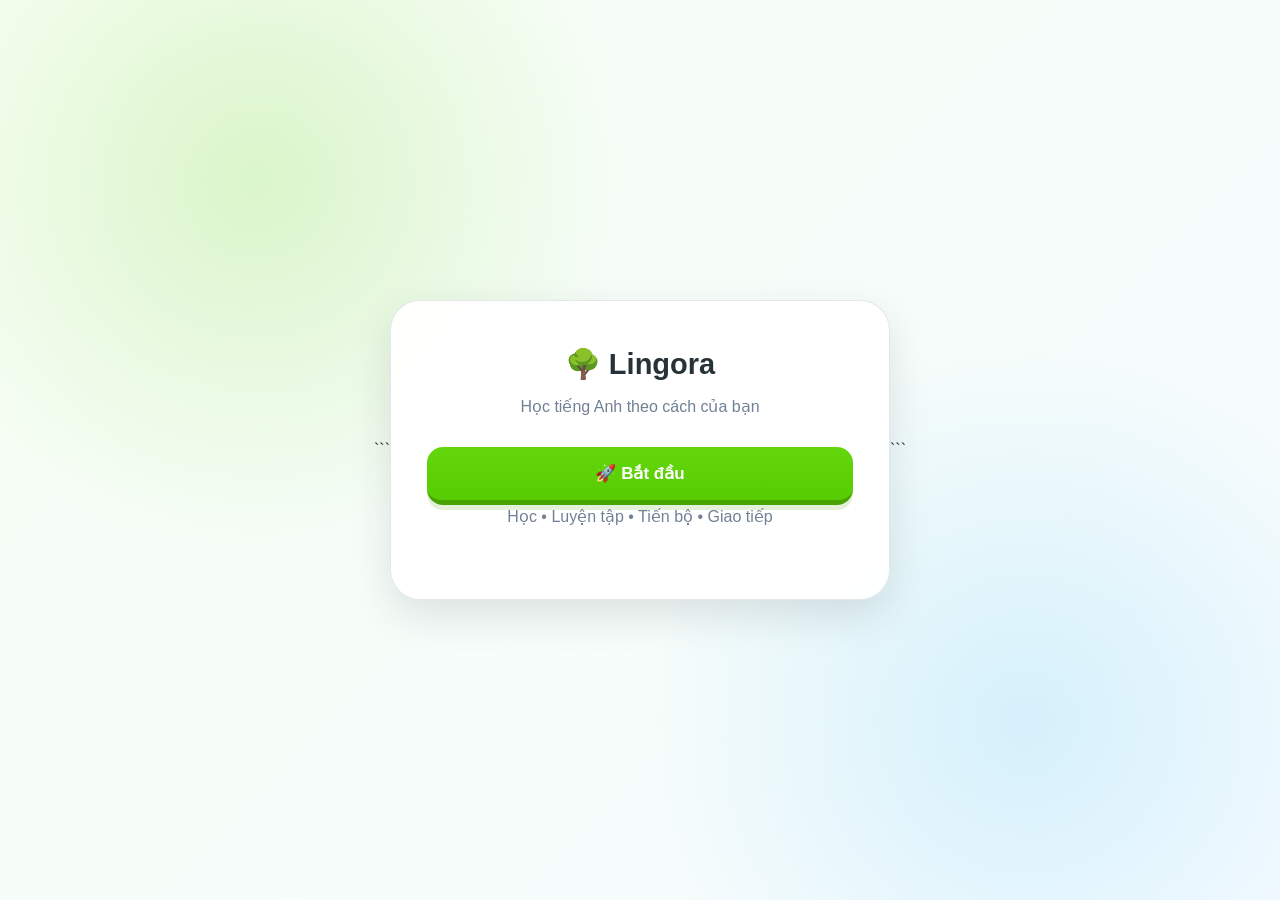
==== target/classes/static/index.html @ fb52759c "Lingora first version" ====
<!DOCTYPE html>

<html lang="vi">
<head>
    <meta charset="UTF-8">
    <meta name="viewport" content="width=device-width, initial-scale=1.0">
    <title>Lingora - Học tiếng Anh</title>
    <link rel="stylesheet" href="style.css">
</head>

<body>

<!-- =====================================================
     WELCOME
===================================================== -->

<section id="welcomeScreen" class="screen active">

```
<div class="welcome-box">

    <div class="lingora-mascot">
        <div class="mascot-face">
            <div class="mascot-eye left"></div>
            <div class="mascot-eye right"></div>
            <div class="mascot-beak"></div>
        </div>
        <div class="mascot-body"></div>
    </div>

    <h1>🌳 Lingora</h1>

    <p class="subtitle">
        Học tiếng Anh theo cách của bạn
    </p>

    <button
        class="primary-btn"
        id="startButton"
        onclick="startApp()">
        🚀 Bắt đầu
    </button>

    <p class="small-text">
        Học • Luyện tập • Tiến bộ • Giao tiếp
    </p>

</div>
```

</section>

<!-- =====================================================
     GOAL
===================================================== -->

<section id="goalScreen" class="screen">

```
<div class="page-box">

    <div class="top-title">

        <div class="mini-mascot">
            <div class="mini-face">
                <span></span>
                <span></span>
                <i></i>
            </div>
        </div>

        <div>
            <h2>🎯 Bạn học tiếng Anh để làm gì?</h2>
            <p>Chọn mục tiêu phù hợp với bạn</p>
        </div>

    </div>


    <div class="goal-grid">

        <button
            class="goal-card"
            data-goal="communication"
            onclick="selectGoal('communication')">

            <span>💬</span>
            <strong>Giao tiếp</strong>
            <small>Nói chuyện tự tin</small>

        </button>


        <button
            class="goal-card"
            data-goal="travel"
            onclick="selectGoal('travel')">

            <span>🌍</span>
            <strong>Du lịch</strong>
            <small>Giao tiếp khi đi xa</small>

        </button>


        <button
            class="goal-card"
            data-goal="school"
            onclick="selectGoal('school')">

            <span>🏫</span>
            <strong>Trường học</strong>
            <small>Học tập và kiểm tra</small>

        </button>


        <button
            class="goal-card"
            data-goal="work"
            onclick="selectGoal('work')">

            <span>💼</span>
            <strong>Công việc</strong>
            <small>Tiếng Anh công việc</small>

        </button>


        <button
            class="goal-card"
            data-goal="entertainment"
            onclick="selectGoal('entertainment')">

            <span>🎬</span>
            <strong>Giải trí</strong>
            <small>Phim, nhạc và game</small>

        </button>


        <button
            class="goal-card"
            data-goal="study"
            onclick="selectGoal('study')">

            <span>📚</span>
            <strong>Học tập</strong>
            <small>Nâng cao kiến thức</small>

        </button>

    </div>


    <button
        class="primary-btn"
        id="goalContinue"
        disabled
        onclick="goToInfo()">

        Tiếp tục →

    </button>

</div>
```

</section>

<!-- =====================================================
     LEVEL / INFO
===================================================== -->

<section id="infoScreen" class="screen">

```
<div class="page-box">

    <div class="top-title">

        <div class="mini-mascot">
            <div class="mini-face">
                <span></span>
                <span></span>
                <i></i>
            </div>
        </div>

        <div>
            <h2>📊 Trình độ hiện tại của bạn?</h2>
            <p>Hãy chọn mức gần đúng nhất</p>
        </div>

    </div>


    <p class="description">
        Lingora sẽ kiểm tra lại bằng bài kiểm tra đầu vào 30 câu.
    </p>


    <div class="level-list">

        <button
            class="level-card"
            onclick="chooseInfo('beginner')">

            <span>🌱</span>

            <div>
                <strong>Tôi mới bắt đầu</strong>
                <small>
                    Chưa biết hoặc biết rất ít tiếng Anh
                </small>
            </div>

        </button>


        <button
            class="level-card"
            onclick="chooseInfo('basic')">

            <span>🌿</span>

            <div>
                <strong>Tôi biết một chút</strong>
                <small>
                    Biết một số từ và câu cơ bản
                </small>
            </div>

        </button>


        <button
            class="level-card"
            onclick="chooseInfo('good')">

            <span>🌳</span>

            <div>
                <strong>Tôi khá</strong>
                <small>
                    Đã có nền tảng tiếng Anh
                </small>
            </div>

        </button>


        <button
            class="level-card"
            onclick="chooseInfo('unknown')">

            <span>❓</span>

            <div>
                <strong>Không chắc</strong>
                <small>
                    Hãy để Lingora kiểm tra
                </small>
            </div>

        </button>

    </div>

</div>
```

</section>

<!-- =====================================================
     PLACEMENT TEST - 30 QUESTIONS
===================================================== -->

<section id="testScreen" class="screen">

```
<div class="test-container">

    <div class="test-header">

        <button
            class="back-btn"
            onclick="goToInfo()">
            ←
        </button>


        <div class="test-progress-box">

            <div class="progress-bar">
                <div
                    id="testProgress"
                    class="progress-fill">
                </div>
            </div>

            <span>
                Câu
                <b id="testQuestionNumber">1</b>
                /30
            </span>

        </div>


        <div class="heart-display">
            ❤️ <span id="testHearts">5</span>
        </div>

    </div>


    <div class="question-box">

        <span
            class="question-topic"
            id="testTopic">
            Cơ bản
        </span>


        <h2 id="testQuestion">
            Đang tải câu hỏi...
        </h2>


        <div
            id="testAnswers"
            class="answer-list">
        </div>


        <div
            id="testExplanation"
            class="explanation hidden">
        </div>

    </div>


    <button
        id="testNextButton"
        class="primary-btn"
        onclick="nextPlacementQuestion()"
        disabled>

        Tiếp tục →

    </button>

</div>
```

</section>

<!-- =====================================================
     TEST RESULT
===================================================== -->

<section id="resultScreen" class="screen">

```
<div class="result-box">

    <div class="result-icon">
        🎉
    </div>


    <h1>
        Hoàn thành bài kiểm tra!
    </h1>


    <p>
        Điểm của bạn:
    </p>


    <div class="score-circle">

        <span id="testScore">
            0
        </span>

        <small>
            /30
        </small>

    </div>


    <h2 id="testLevel">
        Đang xác định trình độ...
    </h2>


    <p id="testMessage">
        Lingora đã phân tích kết quả của bạn.
    </p>


    <button
        class="primary-btn"
        onclick="finishTest()">

        🌳 Bắt đầu học

    </button>

</div>
```

</section>

<!-- =====================================================
     HOME / LEARNING TREE
===================================================== -->

<section id="homeScreen" class="screen">

```
<header class="app-header">

    <div class="brand">

        <div class="mini-mascot">
            <div class="mini-face">
                <span></span>
                <span></span>
                <i></i>
            </div>
        </div>


        <div>
            <strong>Lingora</strong>
            <small>🌳 Cây học tập</small>
        </div>

    </div>


    <div class="stats">

        <div class="stat">
            ❤️ <span id="heartCount">5</span>
        </div>

        <div class="stat">
            🔥 <span id="streakCount">0</span>
        </div>

        <div class="stat">
            ⭐ <span id="xpCount">0</span>
        </div>

    </div>

</header>


<main class="home-content">

    <div class="welcome-user">

        <div>

            <p>
                Chào mừng bạn trở lại 👋
            </p>

            <h1>
                🌳 Cây học tập
            </h1>

            <span id="goalText">
                Chọn mục tiêu để bắt đầu
            </span>

        </div>

    </div>


    <div class="home-actions">

        <button
            class="action-card"
            onclick="goHome()">

            <span>🌳</span>
            <strong>Học</strong>
            <small>Tiếp tục hành trình</small>

        </button>


        <button
            class="action-card"
            onclick="showReview()">

            <span>📖</span>
            <strong>Ôn tập</strong>
            <small>Ôn lại kiến thức</small>

        </button>


        <button
            class="action-card"
            onclick="goRanking()">

            <span>🏆</span>
            <strong>Bảng xếp hạng</strong>
            <small>Xem thành tích</small>

        </button>


        <button
            class="action-card"
            onclick="goProfile()">

            <span>👤</span>
            <strong>Hồ sơ</strong>
            <small>Tiến trình của bạn</small>

        </button>

    </div>


    <div class="doors-section">

        <div class="section-heading">

            <div>
                <h2>🚪 Hành trình học</h2>
                <p>Khám phá từng cánh cửa</p>
            </div>

        </div>


        <div
            id="doorsContainer"
            class="doors-container">
        </div>

    </div>

</main>
```

</section>

<!-- =====================================================
     PART SCREEN
===================================================== -->

<section id="partScreen" class="screen">

```
<div class="part-container">

    <button
        class="back-btn"
        onclick="goHome()">

        ← Quay lại

    </button>


    <div class="part-header">

        <div class="mini-mascot">

            <div class="mini-face">
                <span></span>
                <span></span>
                <i></i>
            </div>

        </div>


        <div>

            <p id="partDoorTitle">
                Cửa 1
            </p>

            <h1 id="partTitle">
                Phần 1
            </h1>

            <p id="partDescription">
                Học những kiến thức cơ bản
            </p>

        </div>

    </div>


    <div
        id="partsContainer"
        class="parts-container">
    </div>

</div>
```

</section>

<!-- =====================================================
     LESSON
===================================================== -->

<section id="lessonScreen" class="screen">

```
<div class="lesson-container">

    <header class="lesson-header">

        <button
            class="back-btn"
            onclick="exitLesson()">

            ✕

        </button>


        <div class="lesson-progress-box">

            <div class="progress-bar">

                <div
                    id="lessonProgress"
                    class="progress-fill">
                </div>

            </div>


            <span>
                Câu
                <b id="lessonQuestionNumber">1</b>
                /
                <b id="lessonQuestionTotal">10</b>
            </span>

        </div>


        <div class="heart-display">

            ❤️
            <span id="lessonHearts">
                5
            </span>

        </div>

    </header>


    <div class="lesson-location">

        <span>
            🚪 Cửa
            <b id="currentDoorNumber">1</b>
        </span>

        <span>•</span>

        <span>
            📚 Phần
            <b id="currentPartNumber">1</b>
        </span>

        <span>•</span>

        <span>
            📝 Bài
            <b id="currentLessonNumber">1</b>
        </span>

    </div>


    <main class="lesson-main">

        <div class="lesson-mascot">

            <div class="mini-mascot">

                <div class="mini-face">
                    <span></span>
                    <span></span>
                    <i></i>
                </div>

            </div>

        </div>


        <span
            id="lessonType"
            class="question-topic">

            Từ vựng

        </span>


        <h1 id="lessonQuestion">
            Đang tải...
        </h1>


        <div
            id="lessonAnswers"
            class="answer-list">
        </div>


        <div
            id="lessonExplanation"
            class="explanation hidden">
        </div>

    </main>


    <div class="lesson-bottom">

        <div
            id="lessonFeedback"
            class="feedback hidden">
        </div>


        <button
            id="lessonNextButton"
            class="primary-btn"
            onclick="nextLessonQuestion()"
            disabled>

            Kiểm tra

        </button>

    </div>

</div>
```

</section>

<!-- =====================================================
     LESSON COMPLETE
===================================================== -->

<section id="lessonCompleteScreen" class="screen">

```
<div class="complete-box">

    <div class="complete-icon">
        🎉
    </div>


    <h1>
        Hoàn thành bài!
    </h1>


    <p>
        Bạn đã hoàn thành:
    </p>


    <div class="complete-info">

        <div>
            🚪 Cửa
            <strong id="completedDoorNumber">
                1
            </strong>
        </div>


        <div>
            📚 Phần
            <strong id="completedPartNumber">
                1
            </strong>
        </div>


        <div>
            📝 Bài
            <strong id="completedLessonNumber">
                1
            </strong>
        </div>

    </div>


    <div class="complete-stats">

        <div>
            ⭐
            <strong id="lessonXpEarned">
                0
            </strong>
            <small>XP</small>
        </div>


        <div>
            🎯
            <strong id="lessonScore">
                0
            </strong>
            <small>đúng</small>
        </div>

    </div>


    <button
        class="primary-btn"
        onclick="goHome()">

        🌳 Tiếp tục học

    </button>

</div>
```

</section>

<!-- =====================================================
     REVIEW
===================================================== -->

<section id="reviewScreen" class="screen">

```
<div class="page-box">

    <button
        class="back-btn"
        onclick="goHome()">

        ←

    </button>


    <div class="page-title">

        <div class="mini-mascot">

            <div class="mini-face">
                <span></span>
                <span></span>
                <i></i>
            </div>

        </div>


        <div>

            <h1>
                📖 Ôn tập
            </h1>

            <p>
                Củng cố những gì bạn đã học
            </p>

        </div>

    </div>


    <div class="review-grid">

        <button
            class="review-card"
            onclick="startReview('mistakes')">

            <span>❌</span>
            <strong>Lỗi sai</strong>
            <small>Ôn lại câu đã làm sai</small>

        </button>


        <button
            class="review-card"
            onclick="startReview('vocabulary')">

            <span>🧠</span>
            <strong>Từ vựng</strong>
            <small>Ôn lại từ mới</small>

        </button>


        <button
            class="review-card"
            onclick="startHardReview()">

            <span>🔥</span>
            <strong>Ôn tập khó</strong>
            <small>15 câu thử thách</small>

        </button>


        <button
            class="review-card"
            onclick="startInfinitePractice()">

            <span>♾️</span>
            <strong>Luyện tập vô hạn</strong>
            <small>Không giới hạn câu hỏi</small>

        </button>

    </div>

</div>
```

</section>

<!-- =====================================================
     RANKING
===================================================== -->

<section id="rankingScreen" class="screen">

```
<div class="page-box">

    <button
        class="back-btn"
        onclick="goHome()">

        ←

    </button>


    <div class="page-title">

        <div class="mini-mascot">

            <div class="mini-face">
                <span></span>
                <span></span>
                <i></i>
            </div>

        </div>


        <div>

            <h1>
                🏆 Bảng xếp hạng
            </h1>

            <p>
                Thi đua học tập mỗi ngày
            </p>

        </div>

    </div>


    <div class="ranking-list">

        <div class="ranking-item">

            <span>🥇</span>
            <strong>Bạn</strong>

            <b id="rankingXp">
                0 XP
            </b>

        </div>


        <div class="ranking-item">

            <span>🥈</span>
            <strong>Người học 2</strong>

            <b>
                0 XP
            </b>

        </div>


        <div class="ranking-item">

            <span>🥉</span>
            <strong>Người học 3</strong>

            <b>
                0 XP
            </b>

        </div>

    </div>

</div>
```

</section>

<!-- =====================================================
     PROFILE
===================================================== -->

<section id="profileScreen" class="screen">

```
<div class="page-box">

    <button
        class="back-btn"
        onclick="goHome()">

        ←

    </button>


    <div class="page-title">

        <div class="mini-mascot">

            <div class="mini-face">
                <span></span>
                <span></span>
                <i></i>
            </div>

        </div>


        <div>

            <h1>
                👤 Hồ sơ
            </h1>

            <p>
                Tiến trình học tập của bạn
            </p>

        </div>

    </div>


    <div class="profile-stats">

        <div class="profile-stat">

            <strong id="profileXp">
                0
            </strong>

            <span>
                ⭐ XP
            </span>

        </div>


        <div class="profile-stat">

            <strong id="profileStreak">
                0
            </strong>

            <span>
                🔥 Streak
            </span>

        </div>


        <div class="profile-stat">

            <strong id="profileLevel">
                1
            </strong>

            <span>
                📈 Level
            </span>

        </div>

    </div>


    <div class="profile-progress">

        <div class="progress-header">

            <span>
                Tiến trình
            </span>

            <strong id="profileProgress">
                0%
            </strong>

        </div>


        <div class="progress-bar">

            <div
                id="profileProgressBar"
                class="progress-fill">
            </div>

        </div>

    </div>

</div>
```

</section>

<!-- =====================================================
     LOGIN
===================================================== -->

<section id="loginScreen" class="screen">

```
<div class="auth-box">

    <h1>
        🔐 Đăng nhập
    </h1>


    <input
        id="loginUsername"
        type="text"
        placeholder="Tên đăng nhập">


    <input
        id="loginPassword"
        type="password"
        placeholder="Mật khẩu">


    <button
        class="primary-btn"
        onclick="login()">

        Đăng nhập

    </button>


    <button
        class="secondary-btn"
        onclick="showScreen('registerScreen')">

        Tạo tài khoản

    </button>

</div>
```

</section>

<!-- =====================================================
     REGISTER
===================================================== -->

<section id="registerScreen" class="screen">

```
<div class="auth-box">

    <h1>
        📝 Tạo tài khoản
    </h1>


    <input
        id="registerUsername"
        type="text"
        placeholder="Tên đăng nhập">


    <input
        id="registerPassword"
        type="password"
        placeholder="Mật khẩu">


    <button
        class="primary-btn"
        onclick="register()">

        Đăng ký

    </button>


    <button
        class="secondary-btn"
        onclick="showScreen('loginScreen')">

        Quay lại đăng nhập

    </button>

</div>
```

</section>

<!-- =====================================================
     SCRIPT
===================================================== -->

<script src="script.js"></script>

</body>
</html>
---- target/classes/static/style.css ----
/* =========================================================
   LINGORA - STYLE.CSS
   Giao diện học tiếng Anh
   ========================================================= */

* { box-sizing: border-box; margin: 0; padding: 0; }

:root {
    --green: #58cc02; --green-dark: #46a302; --green-light: #e8f8dc;
    --blue: #1cb0f6; --blue-dark: #168dcc; --blue-light: #e5f6ff;
    --purple: #8b5cf6; --purple-light: #f0e9ff;
    --yellow: #ffc800; --yellow-light: #fff6cf;
    --red: #ff4b4b; --red-light: #ffe5e5; --orange: #ff9600;
    --text: #273238; --text-light: #718096; --border: #dfe5e8;
    --background: #f5f7fb; --white: #ffffff;
    --shadow: 0 5px 18px rgba(39,50,56,.08);
    --shadow-big: 0 15px 40px rgba(39,50,56,.13);
    --radius: 20px; --radius-small: 14px;
}

html { min-height: 100%; scroll-behavior: smooth; }
body {
    min-height: 100vh;
    font-family: Inter, "Segoe UI", Arial, sans-serif;
    background: radial-gradient(circle at 10% 10%,rgba(88,204,2,.08),transparent 25%),radial-gradient(circle at 90% 20%,rgba(28,176,246,.08),transparent 25%),var(--background);
    color: var(--text); line-height: 1.5;
}

button { font-family: inherit; cursor: pointer; }
button:disabled { cursor: not-allowed; opacity: .55; }
button:focus-visible { outline: 4px solid rgba(28,176,246,.25); }

.primary-btn {
    width: 100%; border: 0; border-bottom: 5px solid var(--green-dark);
    background: linear-gradient(180deg,#63d70b,var(--green)); color: white;
    padding: 16px 24px; border-radius: 16px; font-size: 17px; font-weight: 900;
    transition: transform .15s ease,box-shadow .15s ease,background .15s ease;
    box-shadow: 0 5px 0 rgba(70,163,2,.15);
}
.primary-btn:hover { background:#63d70b; transform:translateY(-2px); box-shadow:0 8px 18px rgba(88,204,2,.25); }
.primary-btn:active { transform:translateY(2px); border-bottom-width:3px; }
.secondary-btn {
    width:100%; border:2px solid var(--border); border-bottom-width:4px; background:white;
    color:var(--text); padding:14px 20px; border-radius:16px; font-size:16px; font-weight:800; transition:.15s ease;
}
.secondary-btn:hover { border-color:var(--blue); background:var(--blue-light); transform:translateY(-2px); }

.screen { display:none; min-height:100vh; }
.screen.active { display:block; animation:screenIn .3s ease; }

#welcomeScreen {
    min-height:100vh; display:none; align-items:center; justify-content:center; padding:25px;
    background:radial-gradient(circle at 20% 20%,rgba(88,204,2,.18),transparent 30%),radial-gradient(circle at 80% 80%,rgba(28,176,246,.15),transparent 30%),linear-gradient(135deg,#f8fff4,#f5fbff);
}
#welcomeScreen.active { display:flex; }
.welcome-box {
    width:min(500px,100%); padding:42px 36px; background:rgba(255,255,255,.96);
    border:1px solid rgba(223,229,232,.9); border-radius:30px; box-shadow:var(--shadow-big); text-align:center;
}
.logo { font-size:52px; font-weight:1000; color:var(--green); letter-spacing:-3px; margin-bottom:5px; text-shadow:0 3px 0 rgba(70,163,2,.12); }
.welcome-box h1 { font-size:29px; margin-bottom:8px; }
.welcome-box p { color:var(--text-light); margin-bottom:28px; }

.mascot,.welcome-mascot { display:flex; justify-content:center; align-items:center; min-height:160px; margin:5px auto 22px; }
.mascot img,.welcome-mascot img { width:180px; height:180px; object-fit:contain; filter:drop-shadow(0 12px 10px rgba(0,0,0,.12)); animation:mascotFloat 3s ease-in-out infinite; }
.mascot:empty::before,.welcome-mascot:empty::before { content:"🦉"; font-size:115px; animation:mascotFloat 3s ease-in-out infinite; }

.setup-box { width:min(850px,calc(100% - 30px)); margin:40px auto; padding:35px; background:white; border:1px solid var(--border); border-radius:28px; box-shadow:var(--shadow-big); }
.setup-box h1 { font-size:30px; margin-bottom:8px; }
.setup-box > p { color:var(--text-light); margin-bottom:25px; }

.goal-list { display:grid; grid-template-columns:repeat(2,minmax(0,1fr)); gap:15px; margin-bottom:25px; }
.goal-card { position:relative; padding:21px; border:2px solid var(--border); border-bottom-width:5px; border-radius:18px; background:white; text-align:left; transition:border-color .15s,background .15s,transform .15s,box-shadow .15s; }
.goal-card:hover,.goal-card.selected { border-color:var(--green); background:var(--green-light); }
.goal-card:hover { transform:translateY(-3px); box-shadow:var(--shadow); }
.goal-card.selected { box-shadow:0 0 0 3px rgba(88,204,2,.12),var(--shadow); }
.goal-card strong { display:block; font-size:17px; margin-bottom:4px; }
.goal-card span { color:var(--text-light); font-size:14px; }

.choice-grid { display:grid; grid-template-columns:repeat(2,minmax(0,1fr)); gap:13px; margin:20px 0; }
.choice-grid button { border:2px solid var(--border); border-bottom-width:4px; background:white; padding:17px; border-radius:16px; font-weight:800; text-align:left; transition:.15s ease; }
.choice-grid button:hover,.choice-grid button.selected { border-color:var(--blue); background:var(--blue-light); }
.choice-grid button:hover { transform:translateY(-2px); }

.topbar { position:sticky; top:0; z-index:100; display:flex; align-items:center; gap:18px; width:100%; padding:14px 22px; background:rgba(255,255,255,.97); border-bottom:1px solid var(--border); backdrop-filter:blur(12px); }
.progress-container { flex:1; height:13px; background:#e5e9eb; border-radius:999px; overflow:hidden; }
.progress-bar { width:0; height:100%; background:linear-gradient(90deg,var(--green),#7ae52d); border-radius:inherit; transition:width .3s ease; }
#testNumber { min-width:70px; font-weight:900; font-size:14px; text-align:right; }

.lesson-container { width:min(760px,calc(100% - 30px)); margin:35px auto 100px; }
.question-card { background:white; border:1px solid var(--border); border-radius:26px; padding:32px; box-shadow:var(--shadow-big); }
.question-type { display:inline-flex; padding:7px 13px; border-radius:999px; background:var(--green-light); color:var(--green-dark); font-size:13px; font-weight:900; margin-bottom:18px; }
.question-card h2,.question-card h3 { font-size:25px; line-height:1.4; margin-bottom:25px; }
.answers { display:grid; gap:12px; }
.answers button { width:100%; padding:17px 18px; border:2px solid var(--border); border-bottom-width:5px; background:white; border-radius:16px; text-align:left; font-size:16px; font-weight:750; transition:.15s ease; }
.answers button:hover,.answers button.selected { border-color:var(--blue); background:var(--blue-light); }
.answers button:hover { transform:translateY(-2px); }
.answers button.correct { border-color:var(--green); background:var(--green-light); }
.answers button.wrong { border-color:var(--red); background:var(--red-light); }

.feedback { margin-top:20px; padding:17px; border-radius:16px; background:#f1f3f4; font-size:15px; }
.feedback.correct { background:var(--green-light); color:var(--green-dark); }
.feedback.wrong { background:var(--red-light); color:#b32929; }
.feedback strong { display:block; margin-bottom:4px; }

.score-box { width:min(600px,calc(100% - 30px)); margin:50px auto; padding:38px; background:white; border:1px solid var(--border); border-radius:28px; box-shadow:var(--shadow-big); text-align:center; }
.score-box h1 { font-size:32px; margin-bottom:15px; }
.score-box .score { font-size:58px; font-weight:1000; color:var(--green); margin:15px 0; }

.home-header { position:sticky; top:0; z-index:90; display:flex; align-items:center; justify-content:space-between; padding:14px 28px; background:rgba(255,255,255,.97); border-bottom:1px solid var(--border); box-shadow:0 3px 12px rgba(0,0,0,.05); backdrop-filter:blur(12px); }
.brand { display:flex; align-items:center; gap:9px; color:var(--green); font-size:26px; font-weight:1000; }
.stats { display:flex; align-items:center; gap:18px; }
.stats span { font-weight:900; white-space:nowrap; padding:7px 10px; border-radius:10px; background:#fafafa; }
.stats span:nth-child(1) { color:var(--red); }
.stats span:nth-child(2) { color:var(--orange); }
.stats span:nth-child(3) { color:var(--yellow); }

.home-content { width:min(1100px,calc(100% - 30px)); margin:30px auto 110px; }
.welcome-card { position:relative; display:flex; align-items:center; justify-content:space-between; gap:25px; padding:30px; background:linear-gradient(135deg,#eaffdf 0%,#f6fff2 55%,#e9f8ff 100%); border:1px solid #d7efc9; border-radius:26px; margin-bottom:30px; overflow:hidden; }
.welcome-card::after { content:""; position:absolute; width:180px; height:180px; right:-60px; top:-60px; border-radius:50%; background:rgba(88,204,2,.08); }
.welcome-card h1 { font-size:29px; margin-bottom:5px; }
.welcome-card p { color:var(--text-light); }
.welcome-card .mascot { min-width:140px; min-height:130px; margin:0; position:relative; z-index:1; }
.welcome-card .mascot img { max-width:140px; max-height:140px; }

.home-menu { display:grid; grid-template-columns:repeat(4,1fr); gap:13px; margin-bottom:30px; }
.home-menu button { border:2px solid var(--border); border-bottom-width:4px; background:white; padding:18px 12px; border-radius:18px; color:var(--text); font-weight:850; transition:.15s ease; }
.home-menu button:hover { border-color:var(--green); background:var(--green-light); transform:translateY(-3px); }

.section-title { display:flex; align-items:center; justify-content:space-between; margin:30px 0 16px; }
.section-title h2 { font-size:23px; }
.section-title span { color:var(--text-light); font-size:14px; }

.learning-tree { position:relative; display:grid; grid-template-columns:repeat(2,minmax(0,1fr)); gap:18px; }
.lesson-node { position:relative; padding:22px; background:white; border:2px solid var(--border); border-bottom-width:5px; border-radius:22px; transition:.18s ease; cursor:pointer; overflow:hidden; }
.lesson-node::before { content:""; position:absolute; width:90px; height:90px; right:-30px; bottom:-30px; border-radius:50%; background:rgba(88,204,2,.06); }
.lesson-node:hover { transform:translateY(-4px); border-color:var(--green); box-shadow:var(--shadow-big); }
.lesson-node.completed { border-color:var(--green); background:linear-gradient(135deg,white,var(--green-light)); }
.lesson-node.locked { opacity:.55; cursor:not-allowed; filter:grayscale(.2); }
.lesson-node .door-icon { font-size:42px; margin-bottom:10px; position:relative; }
.lesson-node h3 { font-size:19px; margin-bottom:4px; }
.lesson-node p { color:var(--text-light); font-size:14px; }
.lesson-node .progress { height:9px; margin-top:15px; background:#e9edef; border-radius:999px; overflow:hidden; }
.lesson-node .progress span { display:block; width:0; height:100%; background:linear-gradient(90deg,var(--green),#7be531); border-radius:inherit; }

#lessonList { display:grid; grid-template-columns:repeat(2,minmax(0,1fr)); gap:18px; }
.door-card { position:relative; background:white; border:2px solid var(--border); border-bottom-width:5px; border-radius:22px; padding:23px; transition:.18s ease; overflow:hidden; }
.door-card::after { content:""; position:absolute; width:100px; height:100px; right:-35px; bottom:-35px; border-radius:50%; background:rgba(28,176,246,.07); }
.door-card:hover { border-color:var(--green); transform:translateY(-4px); box-shadow:var(--shadow-big); }
.door-card.locked { opacity:.55; }
.door-card h3 { margin-bottom:5px; font-size:19px; }
.door-card p { color:var(--text-light); font-size:14px; }
.door-card .door-number { display:inline-flex; width:50px; height:50px; align-items:center; justify-content:center; margin-bottom:13px; border-radius:16px; background:var(--green-light); color:var(--green-dark); font-size:20px; font-weight:1000; }

.part-list { display:grid; grid-template-columns:repeat(3,minmax(0,1fr)); gap:13px; }
.part-card { padding:17px; border:2px solid var(--border); border-bottom-width:4px; border-radius:16px; background:white; transition:.15s ease; }
.part-card:hover { border-color:var(--green); background:var(--green-light); transform:translateY(-2px); }
.part-card h4 { font-size:15px; }
.part-card small { display:block; margin-top:4px; color:var(--text-light); }

.bottom-nav { position:fixed; left:0; right:0; bottom:0; z-index:200; display:flex; justify-content:center; background:rgba(255,255,255,.98); border-top:1px solid var(--border); box-shadow:0 -5px 18px rgba(0,0,0,.07); padding:9px 10px; backdrop-filter:blur(12px); }
.bottom-nav button { flex:1; max-width:190px; border:0; background:transparent; padding:9px 5px; color:#7b858b; font-size:13px; font-weight:800; border-radius:13px; transition:.15s ease; }
.bottom-nav button:hover { background:#f2f5f6; color:var(--green); }
.bottom-nav button.active { color:var(--green); background:var(--green-light); }

.review-container,.ranking-container,.profile-container { width:min(850px,calc(100% - 30px)); margin:35px auto 100px; }
.review-card { padding:27px; background:white; border:1px solid var(--border); border-radius:24px; box-shadow:var(--shadow); }
.review-item { padding:18px 0; border-bottom:1px solid var(--border); }
.review-item:last-child { border-bottom:0; }
.review-item.correct { border-left:5px solid var(--green); padding-left:15px; }
.review-item.wrong { border-left:5px solid var(--red); padding-left:15px; }
.review-item strong { display:block; margin-bottom:5px; }
.review-item small { color:var(--text-light); }

.ranking-list { display:grid; gap:11px; }
.ranking-item { display:flex; align-items:center; gap:15px; padding:17px 19px; background:white; border:1px solid var(--border); border-radius:17px; box-shadow:0 2px 7px rgba(0,0,0,.04); transition:.15s ease; }
.ranking-item:hover { transform:translateX(3px); box-shadow:var(--shadow); }
.ranking-item .rank { width:35px; font-size:20px; font-weight:1000; text-align:center; }
.ranking-item .avatar { width:44px; height:44px; display:flex; align-items:center; justify-content:center; border-radius:50%; background:var(--green-light); font-size:21px; }
.ranking-item .name { flex:1; font-weight:850; }
.ranking-item .xp { font-weight:1000; color:var(--yellow); }

.profile-card { padding:32px; background:white; border:1px solid var(--border); border-radius:26px; box-shadow:var(--shadow); text-align:center; }
.profile-avatar { width:105px; height:105px; display:flex; align-items:center; justify-content:center; margin:0 auto 15px; background:var(--green-light); border:5px solid white; box-shadow:var(--shadow); border-radius:50%; font-size:52px; }
.profile-card h1 { margin-bottom:4px; }
.profile-card p { color:var(--text-light); }
.profile-stats { display:grid; grid-template-columns:repeat(3,1fr); gap:13px; margin-top:25px; }
.profile-stat { padding:20px; background:#f8fafb; border:1px solid var(--border); border-radius:17px; }
.profile-stat strong { display:block; font-size:25px; }
.profile-stat span { color:var(--text-light); font-size:13px; }

.modal { position:fixed; inset:0; z-index:500; display:none; align-items:center; justify-content:center; padding:20px; background:rgba(24,32,36,.5); backdrop-filter:blur(4px); }
.modal.active { display:flex; }
.modal-box { width:min(500px,100%); max-height:90vh; overflow-y:auto; padding:30px; background:white; border-radius:26px; box-shadow:var(--shadow-big); animation:modalIn .25s ease; }
.modal-box h2 { margin-bottom:15px; }

input,select { width:100%; padding:14px 15px; border:2px solid var(--border); border-radius:13px; background:white; color:var(--text); font-family:inherit; font-size:16px; outline:none; transition:.15s ease; }
input:focus,select:focus { border-color:var(--green); box-shadow:0 0 0 4px rgba(88,204,2,.1); }
.form-group { margin-bottom:15px; }
.form-group label { display:block; margin-bottom:6px; font-weight:800; }

.alert { padding:13px 15px; border-radius:13px; margin:12px 0; font-size:14px; font-weight:700; }
.alert-success { background:var(--green-light); color:var(--green-dark); }
.alert-error { background:var(--red-light); color:#b32929; }
.alert-info { background:var(--blue-light); color:var(--blue-dark); }

.hidden { display:none !important; }
.text-center { text-align:center; }
.muted { color:var(--text-light); }
.green { color:var(--green); }
.blue { color:var(--blue); }
.red { color:var(--red); }
.yellow { color:var(--yellow); }

.learning-card,.feature-card,.stat-card { background:white; border:1px solid var(--border); border-radius:20px; box-shadow:var(--shadow); transition:.18s ease; }
.learning-card:hover,.feature-card:hover,.stat-card:hover { transform:translateY(-3px); box-shadow:var(--shadow-big); }

@keyframes screenIn { from { opacity:0; transform:translateY(8px); } to { opacity:1; transform:translateY(0); } }
@keyframes mascotFloat { 0%,100% { transform:translateY(0); } 50% { transform:translateY(-8px); } }
@keyframes modalIn { from { opacity:0; transform:scale(.96) translateY(10px); } to { opacity:1; transform:scale(1) translateY(0); } }
.lesson-node,.door-card,.ranking-item,.goal-card { animation:screenIn .25s ease; }

@media (max-width:800px) {
    .home-header { padding:12px 15px; }
    .brand { font-size:21px; }
    .stats { gap:8px; font-size:13px; }
    .learning-tree,#lessonList { grid-template-columns:1fr; }
    .part-list { grid-template-columns:repeat(2,minmax(0,1fr)); }
    .welcome-card { padding:22px; }
    .welcome-card h1 { font-size:23px; }
    .home-menu { grid-template-columns:repeat(2,1fr); }
}

@media (max-width:600px) {
    body { font-size:14px; }
    .welcome-box { padding:30px 20px; border-radius:22px; }
    .logo { font-size:40px; }
    .welcome-box h1 { font-size:24px; }
    .setup-box { margin:20px auto; padding:22px 17px; border-radius:20px; }
    .setup-box h1 { font-size:23px; }
    .goal-list,.choice-grid { grid-template-columns:1fr; }
    .topbar { padding:12px 14px; }
    #testNumber { min-width:55px; font-size:12px; }
    .lesson-container { margin-top:20px; }
    .question-card { padding:20px 17px; border-radius:19px; }
    .question-card h2,.question-card h3 { font-size:21px; }
    .answers button { padding:14px; font-size:15px; }
    .home-content { width:calc(100% - 20px); margin-top:20px; }
    .home-header { flex-wrap:wrap; gap:8px; }
    .stats { width:100%; justify-content:space-between; }
    .welcome-card { flex-direction:column; text-align:center; border-radius:20px; }
    .welcome-card .mascot { order:-1; }
    .section-title { margin-top:24px; }
    .lesson-node { padding:17px; }
    .part-list { grid-template-columns:1fr; }
    .profile-stats { grid-template-columns:1fr; }
    .bottom-nav button { font-size:11px; }
    .bottom-nav { padding-bottom:calc(8px + env(safe-area-inset-bottom)); }
    .home-menu { grid-template-columns:repeat(2,1fr); }
}

@media (min-width:1200px) {
    .home-content { width:1100px; }
    .learning-tree { grid-template-columns:repeat(3,minmax(0,1fr)); }
    #lessonList { grid-template-columns:repeat(3,minmax(0,1fr)); }
}
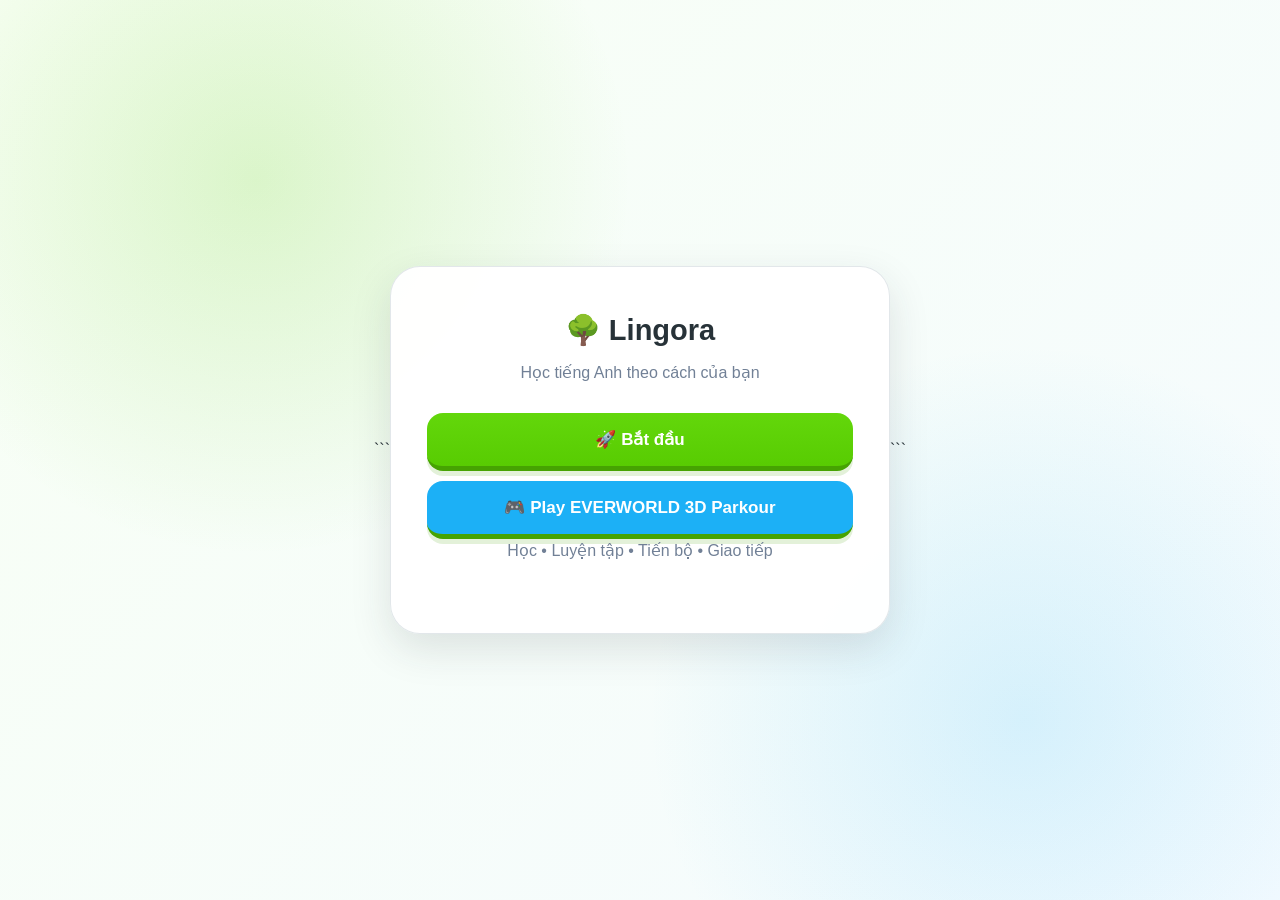
==== commit fa04f831: "Implement EVERWORLD Control System 3D Character Controller and Parkour Course - Add 3D WebGL engine " ====
--- a/target/classes/static/index.html
+++ b/target/classes/static/index.html
@@ -41,6 +41,13 @@
         🚀 Bắt đầu
     </button>
 
+    <button
+        class="primary-btn"
+        style="background: #1cb0f6; margin-top: 10px;"
+        onclick="launchEverworld()">
+        🎮 Play EVERWORLD 3D Parkour
+    </button>
+
     <p class="small-text">
         Học • Luyện tập • Tiến bộ • Giao tiếp
     </p>
@@ -1260,10 +1267,30 @@
 </section>
 
 <!-- =====================================================
+     EVERWORLD 3D GAME SCREEN
+===================================================== -->
+
+<section id="everworldGameScreen" class="screen">
+    <div id="everworldGameContainer"></div>
+</section>
+
+<!-- =====================================================
      SCRIPT
 ===================================================== -->
 
+<script src="three.min.js"></script>
+<script src="everworld.js"></script>
 <script src="script.js"></script>
+<script>
+    function launchEverworld() {
+        document.querySelectorAll('.screen').forEach(s => s.classList.remove('active'));
+        const screen = document.getElementById('everworldGameScreen');
+        if (screen) screen.classList.add('active');
+        if (window.Everworld) {
+            window.Everworld.init('everworldGameContainer');
+        }
+    }
+</script>
 
 </body>
 </html>
--- a/target/classes/static/style.css
+++ b/target/classes/static/style.css
@@ -264,3 +264,25 @@
     .learning-tree { grid-template-columns:repeat(3,minmax(0,1fr)); }
     #lessonList { grid-template-columns:repeat(3,minmax(0,1fr)); }
 }
+
+/* =========================================================
+   EVERWORLD GAME SCREEN & CONTAINER
+   ========================================================= */
+#everworldGameScreen {
+    width: 100vw;
+    height: 100vh;
+    padding: 0;
+    margin: 0;
+    position: fixed;
+    inset: 0;
+    z-index: 999;
+    background: #0f172a;
+    overflow: hidden;
+}
+
+#everworldGameContainer {
+    width: 100%;
+    height: 100%;
+    position: relative;
+    overflow: hidden;
+}
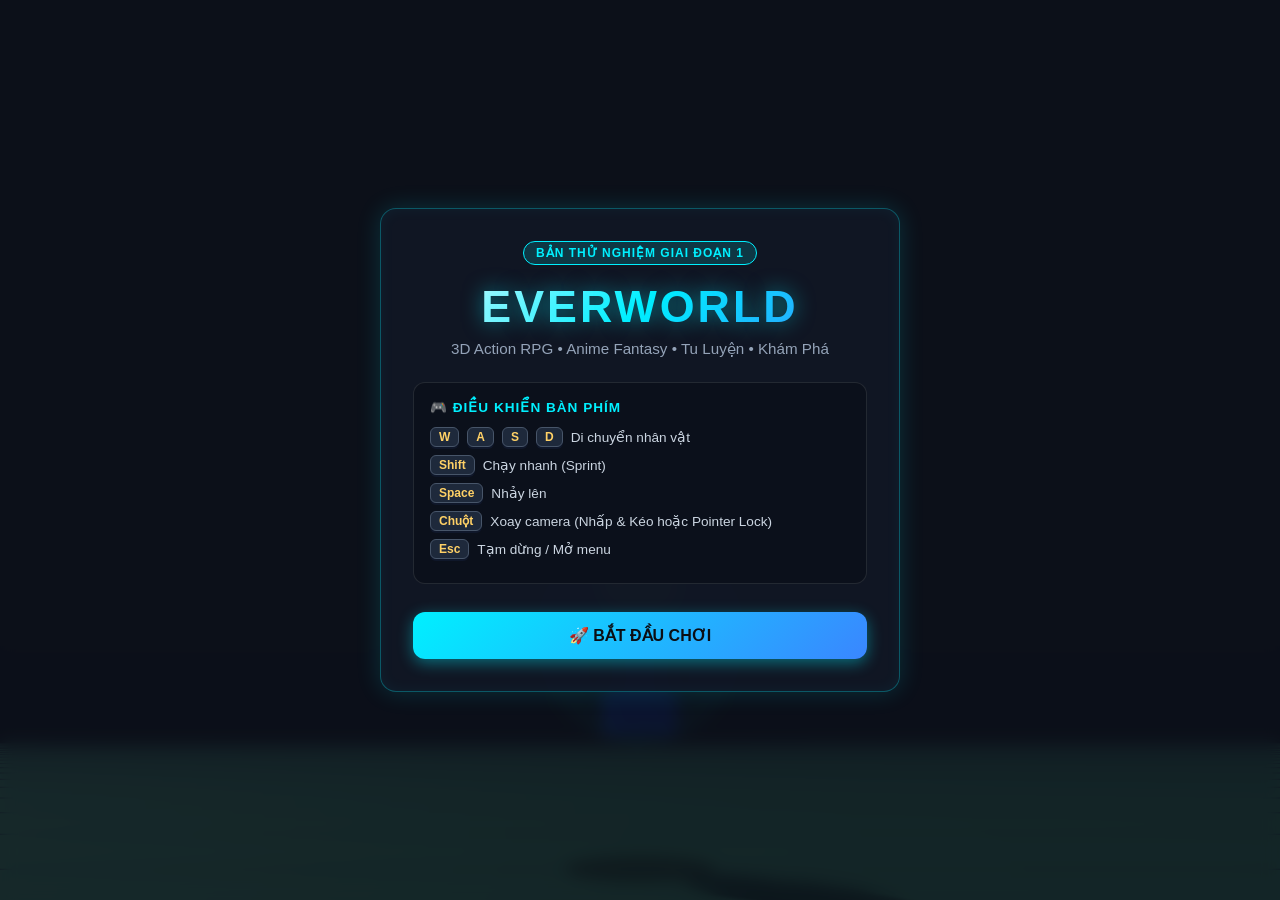
==== commit f3892ff2: "Build EVERWORLD Phase 1 playable 3D prototype Co-authored-by: minhkiendng-crypto <328418051+minhkien" ====
--- a/target/classes/static/index.html
+++ b/target/classes/static/index.html
@@ -1,1296 +1,95 @@
 <!DOCTYPE html>
-
 <html lang="vi">
 <head>
     <meta charset="UTF-8">
     <meta name="viewport" content="width=device-width, initial-scale=1.0">
-    <title>Lingora - Học tiếng Anh</title>
+    <title>EVERWORLD - 3D Anime Fantasy Action RPG</title>
     <link rel="stylesheet" href="style.css">
+    <script src="three.min.js"></script>
 </head>
-
 <body>
 
-<!-- =====================================================
-     WELCOME
-===================================================== -->
+    <!-- 3D Canvas -->
+    <canvas id="gameCanvas"></canvas>
 
-<section id="welcomeScreen" class="screen active">
+    <!-- START SCREEN -->
+    <div id="startScreen" class="overlay-screen active">
+        <div class="card-box start-box">
+            <div class="badge">BẢN THỬ NGHIỆM GIAI ĐOẠN 1</div>
+            <h1 class="game-title">EVERWORLD</h1>
+            <p class="game-subtitle">3D Action RPG • Anime Fantasy • Tu Luyện • Khám Phá</p>
 
-```
-<div class="welcome-box">
+            <div class="controls-preview">
+                <h3>🎮 ĐIỀU KHIỂN BÀN PHÍM</h3>
+                <ul>
+                    <li><span class="key">W</span><span class="key">A</span><span class="key">S</span><span class="key">D</span> Di chuyển nhân vật</li>
+                    <li><span class="key">Shift</span> Chạy nhanh (Sprint)</li>
+                    <li><span class="key">Space</span> Nhảy lên</li>
+                    <li><span class="key">Chuột</span> Xoay camera (Nhấp & Kéo hoặc Pointer Lock)</li>
+                    <li><span class="key">Esc</span> Tạm dừng / Mở menu</li>
+                </ul>
+            </div>
 
-    <div class="lingora-mascot">
-        <div class="mascot-face">
-            <div class="mascot-eye left"></div>
-            <div class="mascot-eye right"></div>
-            <div class="mascot-beak"></div>
+            <button id="btnStartGame" class="btn primary-btn">🚀 BẮT ĐẦU CHƠI</button>
         </div>
-        <div class="mascot-body"></div>
     </div>
 
-    <h1>🌳 Lingora</h1>
+    <!-- HUD OVERLAY -->
+    <div id="hudOverlay" class="hud-overlay hidden">
+        <!-- Top Stats -->
+        <div class="hud-top">
+            <div class="status-panel">
+                <div class="player-info">
+                    <span class="player-name">Linh Thể Tập Sự</span>
+                    <span class="badge-level">Cảnh Giới: Sơ Cơ</span>
+                </div>
+                <div class="stat-bar-container">
+                    <div class="stat-label">HP</div>
+                    <div class="stat-bar hp-bar"><div id="hpFill" class="fill" style="width: 100%;"></div></div>
+                </div>
+                <div class="stat-bar-container">
+                    <div class="stat-label">Chakra</div>
+                    <div class="stat-bar chakra-bar"><div id="chakraFill" class="fill" style="width: 100%;"></div></div>
+                </div>
+            </div>
 
-    <p class="subtitle">
-        Học tiếng Anh theo cách của bạn
-    </p>
-
-    <button
-        class="primary-btn"
-        id="startButton"
-        onclick="startApp()">
-        🚀 Bắt đầu
-    </button>
-
-    <button
-        class="primary-btn"
-        style="background: #1cb0f6; margin-top: 10px;"
-        onclick="launchEverworld()">
-        🎮 Play EVERWORLD 3D Parkour
-    </button>
-
-    <p class="small-text">
-        Học • Luyện tập • Tiến bộ • Giao tiếp
-    </p>
-
-</div>
-```
-
-</section>
-
-<!-- =====================================================
-     GOAL
-===================================================== -->
-
-<section id="goalScreen" class="screen">
-
-```
-<div class="page-box">
-
-    <div class="top-title">
-
-        <div class="mini-mascot">
-            <div class="mini-face">
-                <span></span>
-                <span></span>
-                <i></i>
+            <div class="hud-buttons">
+                <button id="btnPauseGame" class="btn icon-btn" title="Tạm dừng (Esc)">⏸️</button>
             </div>
         </div>
 
-        <div>
-            <h2>🎯 Bạn học tiếng Anh để làm gì?</h2>
-            <p>Chọn mục tiêu phù hợp với bạn</p>
+        <!-- Controls Guide HUD (Always visible in-game) -->
+        <div class="hud-controls-card">
+            <h4>HƯỚNG DẪN ĐIỀU KHIỂN</h4>
+            <div class="control-row"><span class="key">WASD</span> Di chuyển</div>
+            <div class="control-row"><span class="key">Shift</span> Sprint</div>
+            <div class="control-row"><span class="key">Space</span> Nhảy</div>
+            <div class="control-row"><span class="key">Chuột</span> Xoay Camera</div>
+            <div class="control-row"><span class="key">Esc</span> Tạm dừng</div>
         </div>
 
+        <!-- Movement status badge -->
+        <div id="stateBadge" class="state-badge">Trạng thái: Đứng yên</div>
     </div>
 
+    <!-- PAUSE MENU OVERLAY -->
+    <div id="pauseScreen" class="overlay-screen hidden">
+        <div class="card-box pause-box">
+            <h2>⏸️ GAME TẠM DỪNG</h2>
+            <p class="pause-desc">Trận địa huấn luyện EVERWORLD</p>
 
-    <div class="goal-grid">
+            <div class="menu-options">
+                <button id="btnResumeGame" class="btn primary-btn">▶️ TIẾP TỤC</button>
+                <button id="btnResetPlayer" class="btn secondary-btn">🔄 ĐẶT LẠI VỊ TRÍ (RESET)</button>
+            </div>
 
-        <button
-            class="goal-card"
-            data-goal="communication"
-            onclick="selectGoal('communication')">
-
-            <span>💬</span>
-            <strong>Giao tiếp</strong>
-            <small>Nói chuyện tự tin</small>
-
-        </button>
-
-
-        <button
-            class="goal-card"
-            data-goal="travel"
-            onclick="selectGoal('travel')">
-
-            <span>🌍</span>
-            <strong>Du lịch</strong>
-            <small>Giao tiếp khi đi xa</small>
-
-        </button>
-
-
-        <button
-            class="goal-card"
-            data-goal="school"
-            onclick="selectGoal('school')">
-
-            <span>🏫</span>
-            <strong>Trường học</strong>
-            <small>Học tập và kiểm tra</small>
-
-        </button>
-
-
-        <button
-            class="goal-card"
-            data-goal="work"
-            onclick="selectGoal('work')">
-
-            <span>💼</span>
-            <strong>Công việc</strong>
-            <small>Tiếng Anh công việc</small>
-
-        </button>
-
-
-        <button
-            class="goal-card"
-            data-goal="entertainment"
-            onclick="selectGoal('entertainment')">
-
-            <span>🎬</span>
-            <strong>Giải trí</strong>
-            <small>Phim, nhạc và game</small>
-
-        </button>
-
-
-        <button
-            class="goal-card"
-            data-goal="study"
-            onclick="selectGoal('study')">
-
-            <span>📚</span>
-            <strong>Học tập</strong>
-            <small>Nâng cao kiến thức</small>
-
-        </button>
-
+            <div class="controls-recap">
+                <h4>Nhắc lại phím bấm:</h4>
+                <p><b>WASD</b>: Di chuyển | <b>Shift</b>: Chạy nhanh | <b>Space</b>: Nhảy | <b>RMB / Drag</b>: Xoay camera</p>
+            </div>
+        </div>
     </div>
 
-
-    <button
-        class="primary-btn"
-        id="goalContinue"
-        disabled
-        onclick="goToInfo()">
-
-        Tiếp tục →
-
-    </button>
-
-</div>
-```
-
-</section>
-
-<!-- =====================================================
-     LEVEL / INFO
-===================================================== -->
-
-<section id="infoScreen" class="screen">
-
-```
-<div class="page-box">
-
-    <div class="top-title">
-
-        <div class="mini-mascot">
-            <div class="mini-face">
-                <span></span>
-                <span></span>
-                <i></i>
-            </div>
-        </div>
-
-        <div>
-            <h2>📊 Trình độ hiện tại của bạn?</h2>
-            <p>Hãy chọn mức gần đúng nhất</p>
-        </div>
-
-    </div>
-
-
-    <p class="description">
-        Lingora sẽ kiểm tra lại bằng bài kiểm tra đầu vào 30 câu.
-    </p>
-
-
-    <div class="level-list">
-
-        <button
-            class="level-card"
-            onclick="chooseInfo('beginner')">
-
-            <span>🌱</span>
-
-            <div>
-                <strong>Tôi mới bắt đầu</strong>
-                <small>
-                    Chưa biết hoặc biết rất ít tiếng Anh
-                </small>
-            </div>
-
-        </button>
-
-
-        <button
-            class="level-card"
-            onclick="chooseInfo('basic')">
-
-            <span>🌿</span>
-
-            <div>
-                <strong>Tôi biết một chút</strong>
-                <small>
-                    Biết một số từ và câu cơ bản
-                </small>
-            </div>
-
-        </button>
-
-
-        <button
-            class="level-card"
-            onclick="chooseInfo('good')">
-
-            <span>🌳</span>
-
-            <div>
-                <strong>Tôi khá</strong>
-                <small>
-                    Đã có nền tảng tiếng Anh
-                </small>
-            </div>
-
-        </button>
-
-
-        <button
-            class="level-card"
-            onclick="chooseInfo('unknown')">
-
-            <span>❓</span>
-
-            <div>
-                <strong>Không chắc</strong>
-                <small>
-                    Hãy để Lingora kiểm tra
-                </small>
-            </div>
-
-        </button>
-
-    </div>
-
-</div>
-```
-
-</section>
-
-<!-- =====================================================
-     PLACEMENT TEST - 30 QUESTIONS
-===================================================== -->
-
-<section id="testScreen" class="screen">
-
-```
-<div class="test-container">
-
-    <div class="test-header">
-
-        <button
-            class="back-btn"
-            onclick="goToInfo()">
-            ←
-        </button>
-
-
-        <div class="test-progress-box">
-
-            <div class="progress-bar">
-                <div
-                    id="testProgress"
-                    class="progress-fill">
-                </div>
-            </div>
-
-            <span>
-                Câu
-                <b id="testQuestionNumber">1</b>
-                /30
-            </span>
-
-        </div>
-
-
-        <div class="heart-display">
-            ❤️ <span id="testHearts">5</span>
-        </div>
-
-    </div>
-
-
-    <div class="question-box">
-
-        <span
-            class="question-topic"
-            id="testTopic">
-            Cơ bản
-        </span>
-
-
-        <h2 id="testQuestion">
-            Đang tải câu hỏi...
-        </h2>
-
-
-        <div
-            id="testAnswers"
-            class="answer-list">
-        </div>
-
-
-        <div
-            id="testExplanation"
-            class="explanation hidden">
-        </div>
-
-    </div>
-
-
-    <button
-        id="testNextButton"
-        class="primary-btn"
-        onclick="nextPlacementQuestion()"
-        disabled>
-
-        Tiếp tục →
-
-    </button>
-
-</div>
-```
-
-</section>
-
-<!-- =====================================================
-     TEST RESULT
-===================================================== -->
-
-<section id="resultScreen" class="screen">
-
-```
-<div class="result-box">
-
-    <div class="result-icon">
-        🎉
-    </div>
-
-
-    <h1>
-        Hoàn thành bài kiểm tra!
-    </h1>
-
-
-    <p>
-        Điểm của bạn:
-    </p>
-
-
-    <div class="score-circle">
-
-        <span id="testScore">
-            0
-        </span>
-
-        <small>
-            /30
-        </small>
-
-    </div>
-
-
-    <h2 id="testLevel">
-        Đang xác định trình độ...
-    </h2>
-
-
-    <p id="testMessage">
-        Lingora đã phân tích kết quả của bạn.
-    </p>
-
-
-    <button
-        class="primary-btn"
-        onclick="finishTest()">
-
-        🌳 Bắt đầu học
-
-    </button>
-
-</div>
-```
-
-</section>
-
-<!-- =====================================================
-     HOME / LEARNING TREE
-===================================================== -->
-
-<section id="homeScreen" class="screen">
-
-```
-<header class="app-header">
-
-    <div class="brand">
-
-        <div class="mini-mascot">
-            <div class="mini-face">
-                <span></span>
-                <span></span>
-                <i></i>
-            </div>
-        </div>
-
-
-        <div>
-            <strong>Lingora</strong>
-            <small>🌳 Cây học tập</small>
-        </div>
-
-    </div>
-
-
-    <div class="stats">
-
-        <div class="stat">
-            ❤️ <span id="heartCount">5</span>
-        </div>
-
-        <div class="stat">
-            🔥 <span id="streakCount">0</span>
-        </div>
-
-        <div class="stat">
-            ⭐ <span id="xpCount">0</span>
-        </div>
-
-    </div>
-
-</header>
-
-
-<main class="home-content">
-
-    <div class="welcome-user">
-
-        <div>
-
-            <p>
-                Chào mừng bạn trở lại 👋
-            </p>
-
-            <h1>
-                🌳 Cây học tập
-            </h1>
-
-            <span id="goalText">
-                Chọn mục tiêu để bắt đầu
-            </span>
-
-        </div>
-
-    </div>
-
-
-    <div class="home-actions">
-
-        <button
-            class="action-card"
-            onclick="goHome()">
-
-            <span>🌳</span>
-            <strong>Học</strong>
-            <small>Tiếp tục hành trình</small>
-
-        </button>
-
-
-        <button
-            class="action-card"
-            onclick="showReview()">
-
-            <span>📖</span>
-            <strong>Ôn tập</strong>
-            <small>Ôn lại kiến thức</small>
-
-        </button>
-
-
-        <button
-            class="action-card"
-            onclick="goRanking()">
-
-            <span>🏆</span>
-            <strong>Bảng xếp hạng</strong>
-            <small>Xem thành tích</small>
-
-        </button>
-
-
-        <button
-            class="action-card"
-            onclick="goProfile()">
-
-            <span>👤</span>
-            <strong>Hồ sơ</strong>
-            <small>Tiến trình của bạn</small>
-
-        </button>
-
-    </div>
-
-
-    <div class="doors-section">
-
-        <div class="section-heading">
-
-            <div>
-                <h2>🚪 Hành trình học</h2>
-                <p>Khám phá từng cánh cửa</p>
-            </div>
-
-        </div>
-
-
-        <div
-            id="doorsContainer"
-            class="doors-container">
-        </div>
-
-    </div>
-
-</main>
-```
-
-</section>
-
-<!-- =====================================================
-     PART SCREEN
-===================================================== -->
-
-<section id="partScreen" class="screen">
-
-```
-<div class="part-container">
-
-    <button
-        class="back-btn"
-        onclick="goHome()">
-
-        ← Quay lại
-
-    </button>
-
-
-    <div class="part-header">
-
-        <div class="mini-mascot">
-
-            <div class="mini-face">
-                <span></span>
-                <span></span>
-                <i></i>
-            </div>
-
-        </div>
-
-
-        <div>
-
-            <p id="partDoorTitle">
-                Cửa 1
-            </p>
-
-            <h1 id="partTitle">
-                Phần 1
-            </h1>
-
-            <p id="partDescription">
-                Học những kiến thức cơ bản
-            </p>
-
-        </div>
-
-    </div>
-
-
-    <div
-        id="partsContainer"
-        class="parts-container">
-    </div>
-
-</div>
-```
-
-</section>
-
-<!-- =====================================================
-     LESSON
-===================================================== -->
-
-<section id="lessonScreen" class="screen">
-
-```
-<div class="lesson-container">
-
-    <header class="lesson-header">
-
-        <button
-            class="back-btn"
-            onclick="exitLesson()">
-
-            ✕
-
-        </button>
-
-
-        <div class="lesson-progress-box">
-
-            <div class="progress-bar">
-
-                <div
-                    id="lessonProgress"
-                    class="progress-fill">
-                </div>
-
-            </div>
-
-
-            <span>
-                Câu
-                <b id="lessonQuestionNumber">1</b>
-                /
-                <b id="lessonQuestionTotal">10</b>
-            </span>
-
-        </div>
-
-
-        <div class="heart-display">
-
-            ❤️
-            <span id="lessonHearts">
-                5
-            </span>
-
-        </div>
-
-    </header>
-
-
-    <div class="lesson-location">
-
-        <span>
-            🚪 Cửa
-            <b id="currentDoorNumber">1</b>
-        </span>
-
-        <span>•</span>
-
-        <span>
-            📚 Phần
-            <b id="currentPartNumber">1</b>
-        </span>
-
-        <span>•</span>
-
-        <span>
-            📝 Bài
-            <b id="currentLessonNumber">1</b>
-        </span>
-
-    </div>
-
-
-    <main class="lesson-main">
-
-        <div class="lesson-mascot">
-
-            <div class="mini-mascot">
-
-                <div class="mini-face">
-                    <span></span>
-                    <span></span>
-                    <i></i>
-                </div>
-
-            </div>
-
-        </div>
-
-
-        <span
-            id="lessonType"
-            class="question-topic">
-
-            Từ vựng
-
-        </span>
-
-
-        <h1 id="lessonQuestion">
-            Đang tải...
-        </h1>
-
-
-        <div
-            id="lessonAnswers"
-            class="answer-list">
-        </div>
-
-
-        <div
-            id="lessonExplanation"
-            class="explanation hidden">
-        </div>
-
-    </main>
-
-
-    <div class="lesson-bottom">
-
-        <div
-            id="lessonFeedback"
-            class="feedback hidden">
-        </div>
-
-
-        <button
-            id="lessonNextButton"
-            class="primary-btn"
-            onclick="nextLessonQuestion()"
-            disabled>
-
-            Kiểm tra
-
-        </button>
-
-    </div>
-
-</div>
-```
-
-</section>
-
-<!-- =====================================================
-     LESSON COMPLETE
-===================================================== -->
-
-<section id="lessonCompleteScreen" class="screen">
-
-```
-<div class="complete-box">
-
-    <div class="complete-icon">
-        🎉
-    </div>
-
-
-    <h1>
-        Hoàn thành bài!
-    </h1>
-
-
-    <p>
-        Bạn đã hoàn thành:
-    </p>
-
-
-    <div class="complete-info">
-
-        <div>
-            🚪 Cửa
-            <strong id="completedDoorNumber">
-                1
-            </strong>
-        </div>
-
-
-        <div>
-            📚 Phần
-            <strong id="completedPartNumber">
-                1
-            </strong>
-        </div>
-
-
-        <div>
-            📝 Bài
-            <strong id="completedLessonNumber">
-                1
-            </strong>
-        </div>
-
-    </div>
-
-
-    <div class="complete-stats">
-
-        <div>
-            ⭐
-            <strong id="lessonXpEarned">
-                0
-            </strong>
-            <small>XP</small>
-        </div>
-
-
-        <div>
-            🎯
-            <strong id="lessonScore">
-                0
-            </strong>
-            <small>đúng</small>
-        </div>
-
-    </div>
-
-
-    <button
-        class="primary-btn"
-        onclick="goHome()">
-
-        🌳 Tiếp tục học
-
-    </button>
-
-</div>
-```
-
-</section>
-
-<!-- =====================================================
-     REVIEW
-===================================================== -->
-
-<section id="reviewScreen" class="screen">
-
-```
-<div class="page-box">
-
-    <button
-        class="back-btn"
-        onclick="goHome()">
-
-        ←
-
-    </button>
-
-
-    <div class="page-title">
-
-        <div class="mini-mascot">
-
-            <div class="mini-face">
-                <span></span>
-                <span></span>
-                <i></i>
-            </div>
-
-        </div>
-
-
-        <div>
-
-            <h1>
-                📖 Ôn tập
-            </h1>
-
-            <p>
-                Củng cố những gì bạn đã học
-            </p>
-
-        </div>
-
-    </div>
-
-
-    <div class="review-grid">
-
-        <button
-            class="review-card"
-            onclick="startReview('mistakes')">
-
-            <span>❌</span>
-            <strong>Lỗi sai</strong>
-            <small>Ôn lại câu đã làm sai</small>
-
-        </button>
-
-
-        <button
-            class="review-card"
-            onclick="startReview('vocabulary')">
-
-            <span>🧠</span>
-            <strong>Từ vựng</strong>
-            <small>Ôn lại từ mới</small>
-
-        </button>
-
-
-        <button
-            class="review-card"
-            onclick="startHardReview()">
-
-            <span>🔥</span>
-            <strong>Ôn tập khó</strong>
-            <small>15 câu thử thách</small>
-
-        </button>
-
-
-        <button
-            class="review-card"
-            onclick="startInfinitePractice()">
-
-            <span>♾️</span>
-            <strong>Luyện tập vô hạn</strong>
-            <small>Không giới hạn câu hỏi</small>
-
-        </button>
-
-    </div>
-
-</div>
-```
-
-</section>
-
-<!-- =====================================================
-     RANKING
-===================================================== -->
-
-<section id="rankingScreen" class="screen">
-
-```
-<div class="page-box">
-
-    <button
-        class="back-btn"
-        onclick="goHome()">
-
-        ←
-
-    </button>
-
-
-    <div class="page-title">
-
-        <div class="mini-mascot">
-
-            <div class="mini-face">
-                <span></span>
-                <span></span>
-                <i></i>
-            </div>
-
-        </div>
-
-
-        <div>
-
-            <h1>
-                🏆 Bảng xếp hạng
-            </h1>
-
-            <p>
-                Thi đua học tập mỗi ngày
-            </p>
-
-        </div>
-
-    </div>
-
-
-    <div class="ranking-list">
-
-        <div class="ranking-item">
-
-            <span>🥇</span>
-            <strong>Bạn</strong>
-
-            <b id="rankingXp">
-                0 XP
-            </b>
-
-        </div>
-
-
-        <div class="ranking-item">
-
-            <span>🥈</span>
-            <strong>Người học 2</strong>
-
-            <b>
-                0 XP
-            </b>
-
-        </div>
-
-
-        <div class="ranking-item">
-
-            <span>🥉</span>
-            <strong>Người học 3</strong>
-
-            <b>
-                0 XP
-            </b>
-
-        </div>
-
-    </div>
-
-</div>
-```
-
-</section>
-
-<!-- =====================================================
-     PROFILE
-===================================================== -->
-
-<section id="profileScreen" class="screen">
-
-```
-<div class="page-box">
-
-    <button
-        class="back-btn"
-        onclick="goHome()">
-
-        ←
-
-    </button>
-
-
-    <div class="page-title">
-
-        <div class="mini-mascot">
-
-            <div class="mini-face">
-                <span></span>
-                <span></span>
-                <i></i>
-            </div>
-
-        </div>
-
-
-        <div>
-
-            <h1>
-                👤 Hồ sơ
-            </h1>
-
-            <p>
-                Tiến trình học tập của bạn
-            </p>
-
-        </div>
-
-    </div>
-
-
-    <div class="profile-stats">
-
-        <div class="profile-stat">
-
-            <strong id="profileXp">
-                0
-            </strong>
-
-            <span>
-                ⭐ XP
-            </span>
-
-        </div>
-
-
-        <div class="profile-stat">
-
-            <strong id="profileStreak">
-                0
-            </strong>
-
-            <span>
-                🔥 Streak
-            </span>
-
-        </div>
-
-
-        <div class="profile-stat">
-
-            <strong id="profileLevel">
-                1
-            </strong>
-
-            <span>
-                📈 Level
-            </span>
-
-        </div>
-
-    </div>
-
-
-    <div class="profile-progress">
-
-        <div class="progress-header">
-
-            <span>
-                Tiến trình
-            </span>
-
-            <strong id="profileProgress">
-                0%
-            </strong>
-
-        </div>
-
-
-        <div class="progress-bar">
-
-            <div
-                id="profileProgressBar"
-                class="progress-fill">
-            </div>
-
-        </div>
-
-    </div>
-
-</div>
-```
-
-</section>
-
-<!-- =====================================================
-     LOGIN
-===================================================== -->
-
-<section id="loginScreen" class="screen">
-
-```
-<div class="auth-box">
-
-    <h1>
-        🔐 Đăng nhập
-    </h1>
-
-
-    <input
-        id="loginUsername"
-        type="text"
-        placeholder="Tên đăng nhập">
-
-
-    <input
-        id="loginPassword"
-        type="password"
-        placeholder="Mật khẩu">
-
-
-    <button
-        class="primary-btn"
-        onclick="login()">
-
-        Đăng nhập
-
-    </button>
-
-
-    <button
-        class="secondary-btn"
-        onclick="showScreen('registerScreen')">
-
-        Tạo tài khoản
-
-    </button>
-
-</div>
-```
-
-</section>
-
-<!-- =====================================================
-     REGISTER
-===================================================== -->
-
-<section id="registerScreen" class="screen">
-
-```
-<div class="auth-box">
-
-    <h1>
-        📝 Tạo tài khoản
-    </h1>
-
-
-    <input
-        id="registerUsername"
-        type="text"
-        placeholder="Tên đăng nhập">
-
-
-    <input
-        id="registerPassword"
-        type="password"
-        placeholder="Mật khẩu">
-
-
-    <button
-        class="primary-btn"
-        onclick="register()">
-
-        Đăng ký
-
-    </button>
-
-
-    <button
-        class="secondary-btn"
-        onclick="showScreen('loginScreen')">
-
-        Quay lại đăng nhập
-
-    </button>
-
-</div>
-```
-
-</section>
-
-<!-- =====================================================
-     EVERWORLD 3D GAME SCREEN
-===================================================== -->
-
-<section id="everworldGameScreen" class="screen">
-    <div id="everworldGameContainer"></div>
-</section>
-
-<!-- =====================================================
-     SCRIPT
-===================================================== -->
-
-<script src="three.min.js"></script>
-<script src="everworld.js"></script>
-<script src="script.js"></script>
-<script>
-    function launchEverworld() {
-        document.querySelectorAll('.screen').forEach(s => s.classList.remove('active'));
-        const screen = document.getElementById('everworldGameScreen');
-        if (screen) screen.classList.add('active');
-        if (window.Everworld) {
-            window.Everworld.init('everworldGameContainer');
-        }
-    }
-</script>
-
+    <script src="script.js"></script>
 </body>
 </html>
--- a/target/classes/static/style.css
+++ b/target/classes/static/style.css
@@ -1,288 +1,345 @@
 /* =========================================================
-   LINGORA - STYLE.CSS
-   Giao diện học tiếng Anh
+   EVERWORLD - ANIME FANTASY 3D RPG STYLES
    ========================================================= */
 
-* { box-sizing: border-box; margin: 0; padding: 0; }
-
-:root {
-    --green: #58cc02; --green-dark: #46a302; --green-light: #e8f8dc;
-    --blue: #1cb0f6; --blue-dark: #168dcc; --blue-light: #e5f6ff;
-    --purple: #8b5cf6; --purple-light: #f0e9ff;
-    --yellow: #ffc800; --yellow-light: #fff6cf;
-    --red: #ff4b4b; --red-light: #ffe5e5; --orange: #ff9600;
-    --text: #273238; --text-light: #718096; --border: #dfe5e8;
-    --background: #f5f7fb; --white: #ffffff;
-    --shadow: 0 5px 18px rgba(39,50,56,.08);
-    --shadow-big: 0 15px 40px rgba(39,50,56,.13);
-    --radius: 20px; --radius-small: 14px;
-}
-
-html { min-height: 100%; scroll-behavior: smooth; }
-body {
-    min-height: 100vh;
-    font-family: Inter, "Segoe UI", Arial, sans-serif;
-    background: radial-gradient(circle at 10% 10%,rgba(88,204,2,.08),transparent 25%),radial-gradient(circle at 90% 20%,rgba(28,176,246,.08),transparent 25%),var(--background);
-    color: var(--text); line-height: 1.5;
-}
-
-button { font-family: inherit; cursor: pointer; }
-button:disabled { cursor: not-allowed; opacity: .55; }
-button:focus-visible { outline: 4px solid rgba(28,176,246,.25); }
+* {
+    box-sizing: border-box;
+    margin: 0;
+    padding: 0;
+    user-select: none;
+    font-family: 'Segoe UI', Roboto, Helvetica, Arial, sans-serif;
+}
+
+body, html {
+    width: 100%;
+    height: 100%;
+    overflow: hidden;
+    background-color: #0b0e14;
+    color: #e2e8f0;
+}
+
+/* 3D Canvas */
+#gameCanvas {
+    position: absolute;
+    top: 0;
+    left: 0;
+    width: 100%;
+    height: 100%;
+    display: block;
+    z-index: 1;
+}
+
+/* OVERLAY SCREENS */
+.overlay-screen {
+    position: absolute;
+    top: 0;
+    left: 0;
+    width: 100%;
+    height: 100%;
+    z-index: 10;
+    display: flex;
+    justify-content: center;
+    align-items: center;
+    background: rgba(11, 14, 20, 0.85);
+    backdrop-filter: blur(8px);
+    transition: opacity 0.3s ease, visibility 0.3s ease;
+}
+
+.overlay-screen.hidden {
+    opacity: 0;
+    visibility: hidden;
+    pointer-events: none;
+}
+
+.overlay-screen.active {
+    opacity: 1;
+    visibility: visible;
+    pointer-events: auto;
+}
+
+/* CARD BOXES */
+.card-box {
+    background: rgba(18, 24, 38, 0.9);
+    border: 1px solid rgba(0, 240, 255, 0.3);
+    box-shadow: 0 0 25px rgba(0, 240, 255, 0.15), inset 0 0 15px rgba(0, 240, 255, 0.05);
+    border-radius: 16px;
+    padding: 32px;
+    width: 90%;
+    max-width: 520px;
+    text-align: center;
+}
+
+.badge {
+    display: inline-block;
+    padding: 4px 12px;
+    background: rgba(0, 240, 255, 0.15);
+    color: #00f0ff;
+    border: 1px solid #00f0ff;
+    border-radius: 20px;
+    font-size: 0.75rem;
+    font-weight: 700;
+    letter-spacing: 1px;
+    margin-bottom: 16px;
+}
+
+.game-title {
+    font-size: 2.8rem;
+    font-weight: 900;
+    letter-spacing: 3px;
+    background: linear-gradient(135deg, #ffffff 0%, #00f0ff 50%, #3a86ff 100%);
+    -webkit-background-clip: text;
+    -webkit-text-fill-color: transparent;
+    margin-bottom: 8px;
+    text-shadow: 0 0 20px rgba(0, 240, 255, 0.5);
+}
+
+.game-subtitle {
+    font-size: 0.95rem;
+    color: #94a3b8;
+    margin-bottom: 24px;
+}
+
+.controls-preview {
+    background: rgba(11, 15, 25, 0.8);
+    border: 1px solid rgba(255, 255, 255, 0.1);
+    border-radius: 12px;
+    padding: 16px;
+    text-align: left;
+    margin-bottom: 28px;
+}
+
+.controls-preview h3 {
+    font-size: 0.85rem;
+    color: #00f0ff;
+    letter-spacing: 1px;
+    margin-bottom: 12px;
+}
+
+.controls-preview ul {
+    list-style: none;
+}
+
+.controls-preview li {
+    font-size: 0.85rem;
+    color: #cbd5e1;
+    margin-bottom: 8px;
+    display: flex;
+    align-items: center;
+    gap: 8px;
+}
+
+.key {
+    display: inline-block;
+    padding: 2px 8px;
+    background: #1e293b;
+    border: 1px solid #475569;
+    border-radius: 6px;
+    font-size: 0.75rem;
+    font-weight: 700;
+    color: #ffd166;
+    box-shadow: 0 2px 0 #0f172a;
+}
+
+/* BUTTONS */
+.btn {
+    width: 100%;
+    padding: 14px 24px;
+    font-size: 1rem;
+    font-weight: 700;
+    border-radius: 12px;
+    border: none;
+    cursor: pointer;
+    transition: all 0.2s ease;
+    display: flex;
+    align-items: center;
+    justify-content: center;
+    gap: 8px;
+}
 
 .primary-btn {
-    width: 100%; border: 0; border-bottom: 5px solid var(--green-dark);
-    background: linear-gradient(180deg,#63d70b,var(--green)); color: white;
-    padding: 16px 24px; border-radius: 16px; font-size: 17px; font-weight: 900;
-    transition: transform .15s ease,box-shadow .15s ease,background .15s ease;
-    box-shadow: 0 5px 0 rgba(70,163,2,.15);
-}
-.primary-btn:hover { background:#63d70b; transform:translateY(-2px); box-shadow:0 8px 18px rgba(88,204,2,.25); }
-.primary-btn:active { transform:translateY(2px); border-bottom-width:3px; }
+    background: linear-gradient(135deg, #00f0ff 0%, #3a86ff 100%);
+    color: #0b0e14;
+    box-shadow: 0 4px 15px rgba(0, 240, 255, 0.4);
+}
+
+.primary-btn:hover {
+    transform: translateY(-2px);
+    box-shadow: 0 6px 20px rgba(0, 240, 255, 0.6);
+    filter: brightness(1.1);
+}
+
 .secondary-btn {
-    width:100%; border:2px solid var(--border); border-bottom-width:4px; background:white;
-    color:var(--text); padding:14px 20px; border-radius:16px; font-size:16px; font-weight:800; transition:.15s ease;
-}
-.secondary-btn:hover { border-color:var(--blue); background:var(--blue-light); transform:translateY(-2px); }
-
-.screen { display:none; min-height:100vh; }
-.screen.active { display:block; animation:screenIn .3s ease; }
-
-#welcomeScreen {
-    min-height:100vh; display:none; align-items:center; justify-content:center; padding:25px;
-    background:radial-gradient(circle at 20% 20%,rgba(88,204,2,.18),transparent 30%),radial-gradient(circle at 80% 80%,rgba(28,176,246,.15),transparent 30%),linear-gradient(135deg,#f8fff4,#f5fbff);
-}
-#welcomeScreen.active { display:flex; }
-.welcome-box {
-    width:min(500px,100%); padding:42px 36px; background:rgba(255,255,255,.96);
-    border:1px solid rgba(223,229,232,.9); border-radius:30px; box-shadow:var(--shadow-big); text-align:center;
-}
-.logo { font-size:52px; font-weight:1000; color:var(--green); letter-spacing:-3px; margin-bottom:5px; text-shadow:0 3px 0 rgba(70,163,2,.12); }
-.welcome-box h1 { font-size:29px; margin-bottom:8px; }
-.welcome-box p { color:var(--text-light); margin-bottom:28px; }
-
-.mascot,.welcome-mascot { display:flex; justify-content:center; align-items:center; min-height:160px; margin:5px auto 22px; }
-.mascot img,.welcome-mascot img { width:180px; height:180px; object-fit:contain; filter:drop-shadow(0 12px 10px rgba(0,0,0,.12)); animation:mascotFloat 3s ease-in-out infinite; }
-.mascot:empty::before,.welcome-mascot:empty::before { content:"🦉"; font-size:115px; animation:mascotFloat 3s ease-in-out infinite; }
-
-.setup-box { width:min(850px,calc(100% - 30px)); margin:40px auto; padding:35px; background:white; border:1px solid var(--border); border-radius:28px; box-shadow:var(--shadow-big); }
-.setup-box h1 { font-size:30px; margin-bottom:8px; }
-.setup-box > p { color:var(--text-light); margin-bottom:25px; }
-
-.goal-list { display:grid; grid-template-columns:repeat(2,minmax(0,1fr)); gap:15px; margin-bottom:25px; }
-.goal-card { position:relative; padding:21px; border:2px solid var(--border); border-bottom-width:5px; border-radius:18px; background:white; text-align:left; transition:border-color .15s,background .15s,transform .15s,box-shadow .15s; }
-.goal-card:hover,.goal-card.selected { border-color:var(--green); background:var(--green-light); }
-.goal-card:hover { transform:translateY(-3px); box-shadow:var(--shadow); }
-.goal-card.selected { box-shadow:0 0 0 3px rgba(88,204,2,.12),var(--shadow); }
-.goal-card strong { display:block; font-size:17px; margin-bottom:4px; }
-.goal-card span { color:var(--text-light); font-size:14px; }
-
-.choice-grid { display:grid; grid-template-columns:repeat(2,minmax(0,1fr)); gap:13px; margin:20px 0; }
-.choice-grid button { border:2px solid var(--border); border-bottom-width:4px; background:white; padding:17px; border-radius:16px; font-weight:800; text-align:left; transition:.15s ease; }
-.choice-grid button:hover,.choice-grid button.selected { border-color:var(--blue); background:var(--blue-light); }
-.choice-grid button:hover { transform:translateY(-2px); }
-
-.topbar { position:sticky; top:0; z-index:100; display:flex; align-items:center; gap:18px; width:100%; padding:14px 22px; background:rgba(255,255,255,.97); border-bottom:1px solid var(--border); backdrop-filter:blur(12px); }
-.progress-container { flex:1; height:13px; background:#e5e9eb; border-radius:999px; overflow:hidden; }
-.progress-bar { width:0; height:100%; background:linear-gradient(90deg,var(--green),#7ae52d); border-radius:inherit; transition:width .3s ease; }
-#testNumber { min-width:70px; font-weight:900; font-size:14px; text-align:right; }
-
-.lesson-container { width:min(760px,calc(100% - 30px)); margin:35px auto 100px; }
-.question-card { background:white; border:1px solid var(--border); border-radius:26px; padding:32px; box-shadow:var(--shadow-big); }
-.question-type { display:inline-flex; padding:7px 13px; border-radius:999px; background:var(--green-light); color:var(--green-dark); font-size:13px; font-weight:900; margin-bottom:18px; }
-.question-card h2,.question-card h3 { font-size:25px; line-height:1.4; margin-bottom:25px; }
-.answers { display:grid; gap:12px; }
-.answers button { width:100%; padding:17px 18px; border:2px solid var(--border); border-bottom-width:5px; background:white; border-radius:16px; text-align:left; font-size:16px; font-weight:750; transition:.15s ease; }
-.answers button:hover,.answers button.selected { border-color:var(--blue); background:var(--blue-light); }
-.answers button:hover { transform:translateY(-2px); }
-.answers button.correct { border-color:var(--green); background:var(--green-light); }
-.answers button.wrong { border-color:var(--red); background:var(--red-light); }
-
-.feedback { margin-top:20px; padding:17px; border-radius:16px; background:#f1f3f4; font-size:15px; }
-.feedback.correct { background:var(--green-light); color:var(--green-dark); }
-.feedback.wrong { background:var(--red-light); color:#b32929; }
-.feedback strong { display:block; margin-bottom:4px; }
-
-.score-box { width:min(600px,calc(100% - 30px)); margin:50px auto; padding:38px; background:white; border:1px solid var(--border); border-radius:28px; box-shadow:var(--shadow-big); text-align:center; }
-.score-box h1 { font-size:32px; margin-bottom:15px; }
-.score-box .score { font-size:58px; font-weight:1000; color:var(--green); margin:15px 0; }
-
-.home-header { position:sticky; top:0; z-index:90; display:flex; align-items:center; justify-content:space-between; padding:14px 28px; background:rgba(255,255,255,.97); border-bottom:1px solid var(--border); box-shadow:0 3px 12px rgba(0,0,0,.05); backdrop-filter:blur(12px); }
-.brand { display:flex; align-items:center; gap:9px; color:var(--green); font-size:26px; font-weight:1000; }
-.stats { display:flex; align-items:center; gap:18px; }
-.stats span { font-weight:900; white-space:nowrap; padding:7px 10px; border-radius:10px; background:#fafafa; }
-.stats span:nth-child(1) { color:var(--red); }
-.stats span:nth-child(2) { color:var(--orange); }
-.stats span:nth-child(3) { color:var(--yellow); }
-
-.home-content { width:min(1100px,calc(100% - 30px)); margin:30px auto 110px; }
-.welcome-card { position:relative; display:flex; align-items:center; justify-content:space-between; gap:25px; padding:30px; background:linear-gradient(135deg,#eaffdf 0%,#f6fff2 55%,#e9f8ff 100%); border:1px solid #d7efc9; border-radius:26px; margin-bottom:30px; overflow:hidden; }
-.welcome-card::after { content:""; position:absolute; width:180px; height:180px; right:-60px; top:-60px; border-radius:50%; background:rgba(88,204,2,.08); }
-.welcome-card h1 { font-size:29px; margin-bottom:5px; }
-.welcome-card p { color:var(--text-light); }
-.welcome-card .mascot { min-width:140px; min-height:130px; margin:0; position:relative; z-index:1; }
-.welcome-card .mascot img { max-width:140px; max-height:140px; }
-
-.home-menu { display:grid; grid-template-columns:repeat(4,1fr); gap:13px; margin-bottom:30px; }
-.home-menu button { border:2px solid var(--border); border-bottom-width:4px; background:white; padding:18px 12px; border-radius:18px; color:var(--text); font-weight:850; transition:.15s ease; }
-.home-menu button:hover { border-color:var(--green); background:var(--green-light); transform:translateY(-3px); }
-
-.section-title { display:flex; align-items:center; justify-content:space-between; margin:30px 0 16px; }
-.section-title h2 { font-size:23px; }
-.section-title span { color:var(--text-light); font-size:14px; }
-
-.learning-tree { position:relative; display:grid; grid-template-columns:repeat(2,minmax(0,1fr)); gap:18px; }
-.lesson-node { position:relative; padding:22px; background:white; border:2px solid var(--border); border-bottom-width:5px; border-radius:22px; transition:.18s ease; cursor:pointer; overflow:hidden; }
-.lesson-node::before { content:""; position:absolute; width:90px; height:90px; right:-30px; bottom:-30px; border-radius:50%; background:rgba(88,204,2,.06); }
-.lesson-node:hover { transform:translateY(-4px); border-color:var(--green); box-shadow:var(--shadow-big); }
-.lesson-node.completed { border-color:var(--green); background:linear-gradient(135deg,white,var(--green-light)); }
-.lesson-node.locked { opacity:.55; cursor:not-allowed; filter:grayscale(.2); }
-.lesson-node .door-icon { font-size:42px; margin-bottom:10px; position:relative; }
-.lesson-node h3 { font-size:19px; margin-bottom:4px; }
-.lesson-node p { color:var(--text-light); font-size:14px; }
-.lesson-node .progress { height:9px; margin-top:15px; background:#e9edef; border-radius:999px; overflow:hidden; }
-.lesson-node .progress span { display:block; width:0; height:100%; background:linear-gradient(90deg,var(--green),#7be531); border-radius:inherit; }
-
-#lessonList { display:grid; grid-template-columns:repeat(2,minmax(0,1fr)); gap:18px; }
-.door-card { position:relative; background:white; border:2px solid var(--border); border-bottom-width:5px; border-radius:22px; padding:23px; transition:.18s ease; overflow:hidden; }
-.door-card::after { content:""; position:absolute; width:100px; height:100px; right:-35px; bottom:-35px; border-radius:50%; background:rgba(28,176,246,.07); }
-.door-card:hover { border-color:var(--green); transform:translateY(-4px); box-shadow:var(--shadow-big); }
-.door-card.locked { opacity:.55; }
-.door-card h3 { margin-bottom:5px; font-size:19px; }
-.door-card p { color:var(--text-light); font-size:14px; }
-.door-card .door-number { display:inline-flex; width:50px; height:50px; align-items:center; justify-content:center; margin-bottom:13px; border-radius:16px; background:var(--green-light); color:var(--green-dark); font-size:20px; font-weight:1000; }
-
-.part-list { display:grid; grid-template-columns:repeat(3,minmax(0,1fr)); gap:13px; }
-.part-card { padding:17px; border:2px solid var(--border); border-bottom-width:4px; border-radius:16px; background:white; transition:.15s ease; }
-.part-card:hover { border-color:var(--green); background:var(--green-light); transform:translateY(-2px); }
-.part-card h4 { font-size:15px; }
-.part-card small { display:block; margin-top:4px; color:var(--text-light); }
-
-.bottom-nav { position:fixed; left:0; right:0; bottom:0; z-index:200; display:flex; justify-content:center; background:rgba(255,255,255,.98); border-top:1px solid var(--border); box-shadow:0 -5px 18px rgba(0,0,0,.07); padding:9px 10px; backdrop-filter:blur(12px); }
-.bottom-nav button { flex:1; max-width:190px; border:0; background:transparent; padding:9px 5px; color:#7b858b; font-size:13px; font-weight:800; border-radius:13px; transition:.15s ease; }
-.bottom-nav button:hover { background:#f2f5f6; color:var(--green); }
-.bottom-nav button.active { color:var(--green); background:var(--green-light); }
-
-.review-container,.ranking-container,.profile-container { width:min(850px,calc(100% - 30px)); margin:35px auto 100px; }
-.review-card { padding:27px; background:white; border:1px solid var(--border); border-radius:24px; box-shadow:var(--shadow); }
-.review-item { padding:18px 0; border-bottom:1px solid var(--border); }
-.review-item:last-child { border-bottom:0; }
-.review-item.correct { border-left:5px solid var(--green); padding-left:15px; }
-.review-item.wrong { border-left:5px solid var(--red); padding-left:15px; }
-.review-item strong { display:block; margin-bottom:5px; }
-.review-item small { color:var(--text-light); }
-
-.ranking-list { display:grid; gap:11px; }
-.ranking-item { display:flex; align-items:center; gap:15px; padding:17px 19px; background:white; border:1px solid var(--border); border-radius:17px; box-shadow:0 2px 7px rgba(0,0,0,.04); transition:.15s ease; }
-.ranking-item:hover { transform:translateX(3px); box-shadow:var(--shadow); }
-.ranking-item .rank { width:35px; font-size:20px; font-weight:1000; text-align:center; }
-.ranking-item .avatar { width:44px; height:44px; display:flex; align-items:center; justify-content:center; border-radius:50%; background:var(--green-light); font-size:21px; }
-.ranking-item .name { flex:1; font-weight:850; }
-.ranking-item .xp { font-weight:1000; color:var(--yellow); }
-
-.profile-card { padding:32px; background:white; border:1px solid var(--border); border-radius:26px; box-shadow:var(--shadow); text-align:center; }
-.profile-avatar { width:105px; height:105px; display:flex; align-items:center; justify-content:center; margin:0 auto 15px; background:var(--green-light); border:5px solid white; box-shadow:var(--shadow); border-radius:50%; font-size:52px; }
-.profile-card h1 { margin-bottom:4px; }
-.profile-card p { color:var(--text-light); }
-.profile-stats { display:grid; grid-template-columns:repeat(3,1fr); gap:13px; margin-top:25px; }
-.profile-stat { padding:20px; background:#f8fafb; border:1px solid var(--border); border-radius:17px; }
-.profile-stat strong { display:block; font-size:25px; }
-.profile-stat span { color:var(--text-light); font-size:13px; }
-
-.modal { position:fixed; inset:0; z-index:500; display:none; align-items:center; justify-content:center; padding:20px; background:rgba(24,32,36,.5); backdrop-filter:blur(4px); }
-.modal.active { display:flex; }
-.modal-box { width:min(500px,100%); max-height:90vh; overflow-y:auto; padding:30px; background:white; border-radius:26px; box-shadow:var(--shadow-big); animation:modalIn .25s ease; }
-.modal-box h2 { margin-bottom:15px; }
-
-input,select { width:100%; padding:14px 15px; border:2px solid var(--border); border-radius:13px; background:white; color:var(--text); font-family:inherit; font-size:16px; outline:none; transition:.15s ease; }
-input:focus,select:focus { border-color:var(--green); box-shadow:0 0 0 4px rgba(88,204,2,.1); }
-.form-group { margin-bottom:15px; }
-.form-group label { display:block; margin-bottom:6px; font-weight:800; }
-
-.alert { padding:13px 15px; border-radius:13px; margin:12px 0; font-size:14px; font-weight:700; }
-.alert-success { background:var(--green-light); color:var(--green-dark); }
-.alert-error { background:var(--red-light); color:#b32929; }
-.alert-info { background:var(--blue-light); color:var(--blue-dark); }
-
-.hidden { display:none !important; }
-.text-center { text-align:center; }
-.muted { color:var(--text-light); }
-.green { color:var(--green); }
-.blue { color:var(--blue); }
-.red { color:var(--red); }
-.yellow { color:var(--yellow); }
-
-.learning-card,.feature-card,.stat-card { background:white; border:1px solid var(--border); border-radius:20px; box-shadow:var(--shadow); transition:.18s ease; }
-.learning-card:hover,.feature-card:hover,.stat-card:hover { transform:translateY(-3px); box-shadow:var(--shadow-big); }
-
-@keyframes screenIn { from { opacity:0; transform:translateY(8px); } to { opacity:1; transform:translateY(0); } }
-@keyframes mascotFloat { 0%,100% { transform:translateY(0); } 50% { transform:translateY(-8px); } }
-@keyframes modalIn { from { opacity:0; transform:scale(.96) translateY(10px); } to { opacity:1; transform:scale(1) translateY(0); } }
-.lesson-node,.door-card,.ranking-item,.goal-card { animation:screenIn .25s ease; }
-
-@media (max-width:800px) {
-    .home-header { padding:12px 15px; }
-    .brand { font-size:21px; }
-    .stats { gap:8px; font-size:13px; }
-    .learning-tree,#lessonList { grid-template-columns:1fr; }
-    .part-list { grid-template-columns:repeat(2,minmax(0,1fr)); }
-    .welcome-card { padding:22px; }
-    .welcome-card h1 { font-size:23px; }
-    .home-menu { grid-template-columns:repeat(2,1fr); }
-}
-
-@media (max-width:600px) {
-    body { font-size:14px; }
-    .welcome-box { padding:30px 20px; border-radius:22px; }
-    .logo { font-size:40px; }
-    .welcome-box h1 { font-size:24px; }
-    .setup-box { margin:20px auto; padding:22px 17px; border-radius:20px; }
-    .setup-box h1 { font-size:23px; }
-    .goal-list,.choice-grid { grid-template-columns:1fr; }
-    .topbar { padding:12px 14px; }
-    #testNumber { min-width:55px; font-size:12px; }
-    .lesson-container { margin-top:20px; }
-    .question-card { padding:20px 17px; border-radius:19px; }
-    .question-card h2,.question-card h3 { font-size:21px; }
-    .answers button { padding:14px; font-size:15px; }
-    .home-content { width:calc(100% - 20px); margin-top:20px; }
-    .home-header { flex-wrap:wrap; gap:8px; }
-    .stats { width:100%; justify-content:space-between; }
-    .welcome-card { flex-direction:column; text-align:center; border-radius:20px; }
-    .welcome-card .mascot { order:-1; }
-    .section-title { margin-top:24px; }
-    .lesson-node { padding:17px; }
-    .part-list { grid-template-columns:1fr; }
-    .profile-stats { grid-template-columns:1fr; }
-    .bottom-nav button { font-size:11px; }
-    .bottom-nav { padding-bottom:calc(8px + env(safe-area-inset-bottom)); }
-    .home-menu { grid-template-columns:repeat(2,1fr); }
-}
-
-@media (min-width:1200px) {
-    .home-content { width:1100px; }
-    .learning-tree { grid-template-columns:repeat(3,minmax(0,1fr)); }
-    #lessonList { grid-template-columns:repeat(3,minmax(0,1fr)); }
-}
-
-/* =========================================================
-   EVERWORLD GAME SCREEN & CONTAINER
-   ========================================================= */
-#everworldGameScreen {
-    width: 100vw;
-    height: 100vh;
+    background: rgba(255, 255, 255, 0.1);
+    color: #e2e8f0;
+    border: 1px solid rgba(255, 255, 255, 0.2);
+}
+
+.secondary-btn:hover {
+    background: rgba(255, 255, 255, 0.18);
+}
+
+.icon-btn {
+    width: 42px;
+    height: 42px;
     padding: 0;
-    margin: 0;
-    position: fixed;
-    inset: 0;
-    z-index: 999;
-    background: #0f172a;
+    border-radius: 50%;
+    background: rgba(18, 24, 38, 0.8);
+    border: 1px solid rgba(0, 240, 255, 0.4);
+    color: #fff;
+    font-size: 1.2rem;
+}
+
+.icon-btn:hover {
+    background: rgba(0, 240, 255, 0.2);
+}
+
+/* HUD OVERLAY */
+.hud-overlay {
+    position: absolute;
+    top: 0;
+    left: 0;
+    width: 100%;
+    height: 100%;
+    z-index: 5;
+    pointer-events: none;
+    padding: 20px;
+    display: flex;
+    flex-direction: column;
+    justify-content: space-between;
+}
+
+.hud-overlay.hidden {
+    display: none;
+}
+
+.hud-top {
+    display: flex;
+    justify-content: space-between;
+    align-items: flex-start;
+    pointer-events: auto;
+}
+
+.status-panel {
+    background: rgba(18, 24, 38, 0.85);
+    border: 1px solid rgba(0, 240, 255, 0.3);
+    border-radius: 12px;
+    padding: 12px 16px;
+    width: 240px;
+    backdrop-filter: blur(4px);
+}
+
+.player-info {
+    display: flex;
+    justify-content: space-between;
+    align-items: center;
+    margin-bottom: 8px;
+}
+
+.player-name {
+    font-size: 0.85rem;
+    font-weight: 700;
+    color: #fff;
+}
+
+.badge-level {
+    font-size: 0.7rem;
+    color: #00f0ff;
+}
+
+.stat-bar-container {
+    display: flex;
+    align-items: center;
+    gap: 8px;
+    margin-bottom: 6px;
+}
+
+.stat-label {
+    font-size: 0.7rem;
+    font-weight: 700;
+    width: 45px;
+    color: #94a3b8;
+}
+
+.stat-bar {
+    flex-grow: 1;
+    height: 8px;
+    background: rgba(0, 0, 0, 0.5);
+    border-radius: 4px;
     overflow: hidden;
 }
 
-#everworldGameContainer {
-    width: 100%;
-    height: 100%;
-    position: relative;
-    overflow: hidden;
-}
+.hp-bar .fill {
+    height: 100%;
+    background: linear-gradient(90deg, #ff4757, #ff6b81);
+    transition: width 0.3s ease;
+}
+
+.chakra-bar .fill {
+    height: 100%;
+    background: linear-gradient(90deg, #00f0ff, #1e90ff);
+    transition: width 0.3s ease;
+}
+
+.hud-controls-card {
+    position: absolute;
+    bottom: 20px;
+    left: 20px;
+    background: rgba(18, 24, 38, 0.85);
+    border: 1px solid rgba(255, 255, 255, 0.15);
+    border-radius: 12px;
+    padding: 12px 16px;
+    width: 220px;
+    pointer-events: auto;
+    backdrop-filter: blur(4px);
+}
+
+.hud-controls-card h4 {
+    font-size: 0.75rem;
+    color: #00f0ff;
+    letter-spacing: 0.5px;
+    margin-bottom: 8px;
+}
+
+.control-row {
+    font-size: 0.75rem;
+    color: #cbd5e1;
+    margin-bottom: 4px;
+    display: flex;
+    align-items: center;
+    gap: 6px;
+}
+
+.state-badge {
+    position: absolute;
+    bottom: 20px;
+    right: 20px;
+    background: rgba(18, 24, 38, 0.85);
+    border: 1px solid rgba(0, 240, 255, 0.3);
+    border-radius: 20px;
+    padding: 6px 16px;
+    font-size: 0.8rem;
+    color: #ffd166;
+    font-weight: 600;
+    pointer-events: auto;
+}
+
+.pause-desc {
+    color: #94a3b8;
+    font-size: 0.9rem;
+    margin-bottom: 20px;
+}
+
+.menu-options {
+    display: flex;
+    flex-direction: column;
+    gap: 12px;
+    margin-bottom: 24px;
+}
+
+.controls-recap {
+    font-size: 0.8rem;
+    color: #94a3b8;
+    background: rgba(0, 0, 0, 0.3);
+    padding: 10px;
+    border-radius: 8px;
+}
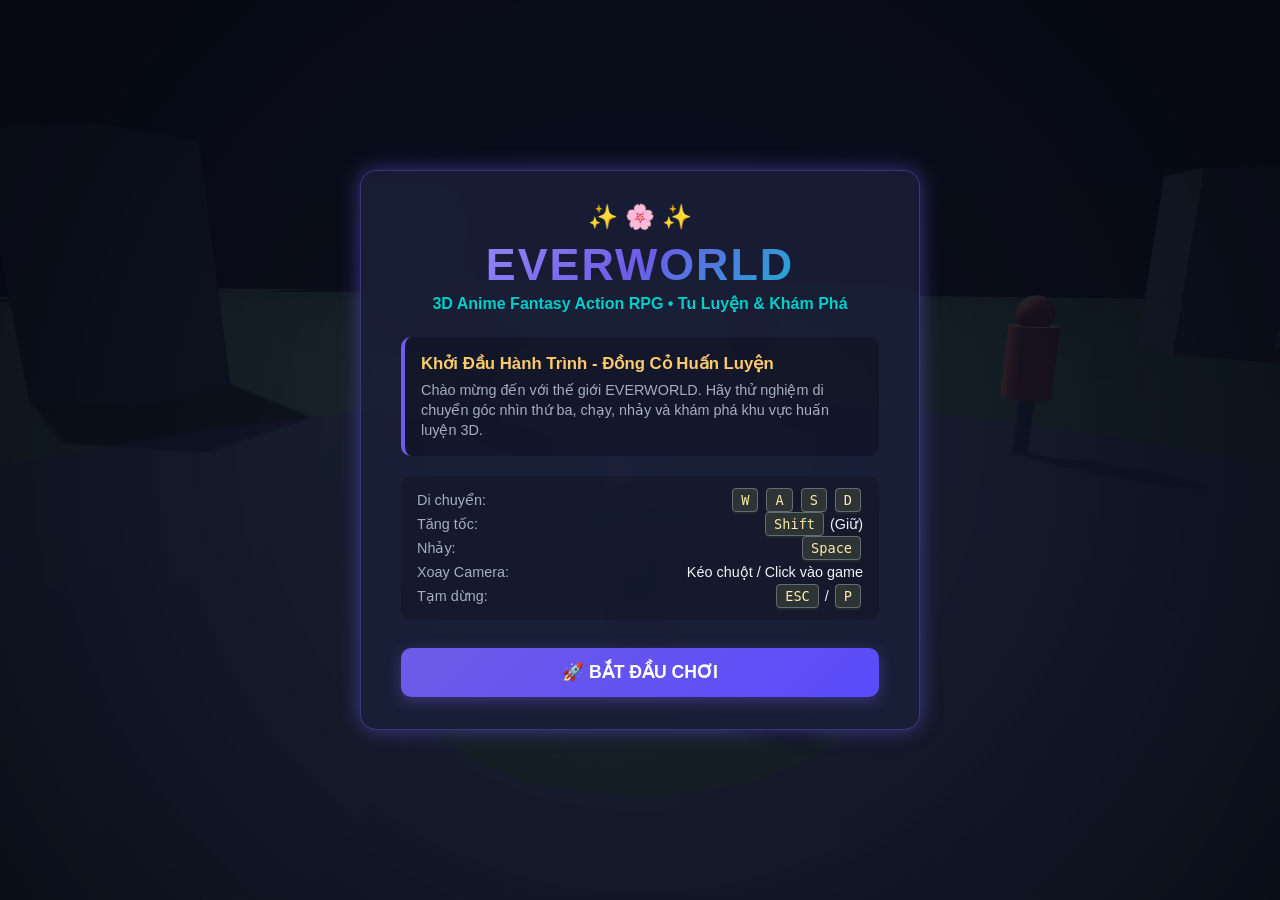
==== commit 747f4f37: "feat: implement EVERWORLD Phase 1 3D browser game prototype Co-authored-by: minhkiendng-crypto <3284" ====
--- a/target/classes/static/index.html
+++ b/target/classes/static/index.html
@@ -5,91 +5,136 @@
     <meta name="viewport" content="width=device-width, initial-scale=1.0">
     <title>EVERWORLD - 3D Anime Fantasy Action RPG</title>
     <link rel="stylesheet" href="style.css">
-    <script src="three.min.js"></script>
 </head>
 <body>
 
-    <!-- 3D Canvas -->
-    <canvas id="gameCanvas"></canvas>
+    <!-- 3D Canvas Container -->
+    <div id="canvasContainer">
+        <canvas id="gameCanvas"></canvas>
+    </div>
 
-    <!-- START SCREEN -->
-    <div id="startScreen" class="overlay-screen active">
-        <div class="card-box start-box">
-            <div class="badge">BẢN THỬ NGHIỆM GIAI ĐOẠN 1</div>
-            <h1 class="game-title">EVERWORLD</h1>
-            <p class="game-subtitle">3D Action RPG • Anime Fantasy • Tu Luyện • Khám Phá</p>
+    <!-- UI Overlay Layer -->
+    <div id="uiOverlay">
 
-            <div class="controls-preview">
-                <h3>🎮 ĐIỀU KHIỂN BÀN PHÍM</h3>
+        <!-- HUD Screen (Active during gameplay) -->
+        <div id="gameHud" class="hud-layer hidden">
+            <!-- Top Bar -->
+            <div class="hud-top-bar">
+                <div class="brand-badge">
+                    <span class="game-logo">⚔️ EVERWORLD</span>
+                    <span class="phase-tag">Giai Đoạn 1: Đồng Cỏ Huấn Luyện</span>
+                </div>
+                <div class="hud-actions">
+                    <button id="btnPause" class="hud-btn">⏸ Tạm dừng (ESC / P)</button>
+                </div>
+            </div>
+
+            <!-- Pointer Lock Hint -->
+            <div id="pointerLockHint" class="pointer-hint">
+                <span>🖱️ Nhấp chuột vào màn hình để xoay camera 3D</span>
+            </div>
+
+            <!-- Controls Quick Guide Overlay -->
+            <div class="controls-card">
+                <h4>🎮 Bảng Điều Khiển</h4>
                 <ul>
-                    <li><span class="key">W</span><span class="key">A</span><span class="key">S</span><span class="key">D</span> Di chuyển nhân vật</li>
-                    <li><span class="key">Shift</span> Chạy nhanh (Sprint)</li>
-                    <li><span class="key">Space</span> Nhảy lên</li>
-                    <li><span class="key">Chuột</span> Xoay camera (Nhấp & Kéo hoặc Pointer Lock)</li>
-                    <li><span class="key">Esc</span> Tạm dừng / Mở menu</li>
+                    <li><kbd>W</kbd><kbd>A</kbd><kbd>S</kbd><kbd>D</kbd> : Di chuyển</li>
+                    <li><kbd>Shift</kbd> : Chạy nhanh</li>
+                    <li><kbd>Space</kbd> : Nhảy</li>
+                    <li><kbd>Chuột</kbd> : Xoay camera</li>
+                    <li><kbd>ESC</kbd> / <kbd>P</kbd> : Tạm dừng</li>
+                    <li><kbd>R</kbd> : Reset vị trí</li>
                 </ul>
             </div>
 
-            <button id="btnStartGame" class="btn primary-btn">🚀 BẮT ĐẦU CHƠI</button>
-        </div>
-    </div>
-
-    <!-- HUD OVERLAY -->
-    <div id="hudOverlay" class="hud-overlay hidden">
-        <!-- Top Stats -->
-        <div class="hud-top">
-            <div class="status-panel">
-                <div class="player-info">
-                    <span class="player-name">Linh Thể Tập Sự</span>
-                    <span class="badge-level">Cảnh Giới: Sơ Cơ</span>
+            <!-- Player Status Panel (Bottom Left) -->
+            <div class="status-card">
+                <div class="status-row">
+                    <span class="label">Cảnh Giới:</span>
+                    <span class="value realm-badge">Phàm Nhân (Sơ Kỳ)</span>
                 </div>
-                <div class="stat-bar-container">
-                    <div class="stat-label">HP</div>
-                    <div class="stat-bar hp-bar"><div id="hpFill" class="fill" style="width: 100%;"></div></div>
+                <div class="status-row">
+                    <span class="label">Trạng Thái:</span>
+                    <span id="playerStateText" class="value">Trên mặt đất</span>
                 </div>
-                <div class="stat-bar-container">
-                    <div class="stat-label">Chakra</div>
-                    <div class="stat-bar chakra-bar"><div id="chakraFill" class="fill" style="width: 100%;"></div></div>
+                <div class="status-row">
+                    <span class="label">Tốc Độ:</span>
+                    <span id="playerSpeedText" class="value">0 km/h</span>
                 </div>
-            </div>
-
-            <div class="hud-buttons">
-                <button id="btnPauseGame" class="btn icon-btn" title="Tạm dừng (Esc)">⏸️</button>
+                <div class="status-row">
+                    <span class="label">Vị Trí (X, Y, Z):</span>
+                    <span id="playerPositionText" class="value">0.0, 1.0, 0.0</span>
+                </div>
             </div>
         </div>
 
-        <!-- Controls Guide HUD (Always visible in-game) -->
-        <div class="hud-controls-card">
-            <h4>HƯỚNG DẪN ĐIỀU KHIỂN</h4>
-            <div class="control-row"><span class="key">WASD</span> Di chuyển</div>
-            <div class="control-row"><span class="key">Shift</span> Sprint</div>
-            <div class="control-row"><span class="key">Space</span> Nhảy</div>
-            <div class="control-row"><span class="key">Chuột</span> Xoay Camera</div>
-            <div class="control-row"><span class="key">Esc</span> Tạm dừng</div>
+        <!-- Start Screen -->
+        <div id="startScreen" class="overlay-screen active">
+            <div class="modal-card start-card">
+                <div class="anime-decoration">✨ 🌸 ✨</div>
+                <h1 class="main-title">EVERWORLD</h1>
+                <p class="sub-title">3D Anime Fantasy Action RPG • Tu Luyện & Khám Phá</p>
+
+                <div class="intro-box">
+                    <h3>Khởi Đầu Hành Trình - Đồng Cỏ Huấn Luyện</h3>
+                    <p>Chào mừng đến với thế giới EVERWORLD. Hãy thử nghiệm di chuyển góc nhìn thứ ba, chạy, nhảy và khám phá khu vực huấn luyện 3D.</p>
+                </div>
+
+                <div class="controls-preview">
+                    <div class="key-group">
+                        <span class="key-label">Di chuyển:</span>
+                        <span class="keys"><kbd>W</kbd> <kbd>A</kbd> <kbd>S</kbd> <kbd>D</kbd></span>
+                    </div>
+                    <div class="key-group">
+                        <span class="key-label">Tăng tốc:</span>
+                        <span class="keys"><kbd>Shift</kbd> (Giữ)</span>
+                    </div>
+                    <div class="key-group">
+                        <span class="key-label">Nhảy:</span>
+                        <span class="keys"><kbd>Space</kbd></span>
+                    </div>
+                    <div class="key-group">
+                        <span class="key-label">Xoay Camera:</span>
+                        <span class="keys">Kéo chuột / Click vào game</span>
+                    </div>
+                    <div class="key-group">
+                        <span class="key-label">Tạm dừng:</span>
+                        <span class="keys"><kbd>ESC</kbd> / <kbd>P</kbd></span>
+                    </div>
+                </div>
+
+                <button id="btnStart" class="primary-btn pulse">
+                    🚀 BẮT ĐẦU CHƠI
+                </button>
+            </div>
         </div>
 
-        <!-- Movement status badge -->
-        <div id="stateBadge" class="state-badge">Trạng thái: Đứng yên</div>
+        <!-- Pause Menu -->
+        <div id="pauseMenu" class="overlay-screen hidden">
+            <div class="modal-card pause-card">
+                <h2>⏸ TẠM DỪNG GAME</h2>
+                <p class="pause-desc">Trò chơi đang ở trạng thái tạm dừng.</p>
+
+                <div class="pause-controls-list">
+                    <h4>Hướng Dẫn Phím</h4>
+                    <p>• <b>WASD</b>: Di chuyển theo hướng góc nhìn camera</p>
+                    • <b>Shift</b>: Chạy nhanh (Sprinting)</p>
+                    • <b>Space</b>: Nhảy vượt vật cản</p>
+                    • <b>R</b>: Reset nhân vật về vị trí xuất phát</p>
+                </div>
+
+                <div class="menu-actions">
+                    <button id="btnResume" class="primary-btn">▶ Tiếp Tục Chơi</button>
+                    <button id="btnReset" class="secondary-btn">🔄 Đặt Lại Vị Trí</button>
+                </div>
+            </div>
+        </div>
+
     </div>
 
-    <!-- PAUSE MENU OVERLAY -->
-    <div id="pauseScreen" class="overlay-screen hidden">
-        <div class="card-box pause-box">
-            <h2>⏸️ GAME TẠM DỪNG</h2>
-            <p class="pause-desc">Trận địa huấn luyện EVERWORLD</p>
-
-            <div class="menu-options">
-                <button id="btnResumeGame" class="btn primary-btn">▶️ TIẾP TỤC</button>
-                <button id="btnResetPlayer" class="btn secondary-btn">🔄 ĐẶT LẠI VỊ TRÍ (RESET)</button>
-            </div>
-
-            <div class="controls-recap">
-                <h4>Nhắc lại phím bấm:</h4>
-                <p><b>WASD</b>: Di chuyển | <b>Shift</b>: Chạy nhanh | <b>Space</b>: Nhảy | <b>RMB / Drag</b>: Xoay camera</p>
-            </div>
-        </div>
-    </div>
-
+    <!-- Load Three.js library local script -->
+    <script src="three.min.js"></script>
+    <!-- Game logic script -->
     <script src="script.js"></script>
 </body>
 </html>
--- a/target/classes/static/style.css
+++ b/target/classes/static/style.css
@@ -1,345 +1,416 @@
-/* =========================================================
-   EVERWORLD - ANIME FANTASY 3D RPG STYLES
-   ========================================================= */
+/* EVERWORLD 3D RPG CSS Styling */
+
+:root {
+    --primary-color: #6C5CE7;
+    --primary-hover: #5A4BFC;
+    --accent-color: #00CEC9;
+    --accent-gold: #FDCB6E;
+    --bg-dark: rgba(15, 18, 32, 0.85);
+    --bg-card: rgba(26, 31, 56, 0.88);
+    --text-main: #F1F2F6;
+    --text-muted: #A4B0BE;
+    --border-color: rgba(108, 92, 231, 0.4);
+    --shadow-glow: 0 0 20px rgba(108, 92, 231, 0.5);
+    --font-family: -apple-system, BlinkMacSystemFont, "Segoe UI", Roboto, "Helvetica Neue", Arial, sans-serif;
+}
 
 * {
     box-sizing: border-box;
     margin: 0;
     padding: 0;
     user-select: none;
-    font-family: 'Segoe UI', Roboto, Helvetica, Arial, sans-serif;
 }
 
 body, html {
     width: 100%;
     height: 100%;
     overflow: hidden;
-    background-color: #0b0e14;
-    color: #e2e8f0;
+    background-color: #050811;
+    font-family: var(--font-family);
+    color: var(--text-main);
 }
 
 /* 3D Canvas */
-#gameCanvas {
+#canvasContainer {
     position: absolute;
     top: 0;
     left: 0;
+    width: 100vw;
+    height: 100vh;
+    z-index: 1;
+}
+
+#gameCanvas {
     width: 100%;
     height: 100%;
     display: block;
-    z-index: 1;
-}
-
-/* OVERLAY SCREENS */
-.overlay-screen {
+}
+
+/* UI Overlay Layer */
+#uiOverlay {
     position: absolute;
     top: 0;
     left: 0;
+    width: 100vw;
+    height: 100vh;
+    z-index: 10;
+    pointer-events: none;
+}
+
+#uiOverlay * {
+    pointer-events: auto;
+}
+
+/* Overlay Screens (Start & Pause) */
+.overlay-screen {
+    position: absolute;
+    top: 0;
+    left: 0;
     width: 100%;
     height: 100%;
-    z-index: 10;
+    background: radial-gradient(circle at center, rgba(12, 15, 30, 0.8) 0%, rgba(5, 8, 17, 0.95) 100%);
     display: flex;
     justify-content: center;
     align-items: center;
-    background: rgba(11, 14, 20, 0.85);
-    backdrop-filter: blur(8px);
-    transition: opacity 0.3s ease, visibility 0.3s ease;
+    transition: opacity 0.3s ease;
+    z-index: 100;
 }
 
 .overlay-screen.hidden {
     opacity: 0;
-    visibility: hidden;
     pointer-events: none;
+    display: none !important;
 }
 
 .overlay-screen.active {
+    display: flex !important;
     opacity: 1;
-    visibility: visible;
-    pointer-events: auto;
-}
-
-/* CARD BOXES */
-.card-box {
-    background: rgba(18, 24, 38, 0.9);
-    border: 1px solid rgba(0, 240, 255, 0.3);
-    box-shadow: 0 0 25px rgba(0, 240, 255, 0.15), inset 0 0 15px rgba(0, 240, 255, 0.05);
+}
+
+/* Modal Cards */
+.modal-card {
+    background: var(--bg-card);
+    border: 1px solid var(--border-color);
+    box-shadow: var(--shadow-glow);
     border-radius: 16px;
-    padding: 32px;
+    padding: 32px 40px;
+    max-width: 560px;
     width: 90%;
-    max-width: 520px;
     text-align: center;
-}
-
-.badge {
-    display: inline-block;
-    padding: 4px 12px;
-    background: rgba(0, 240, 255, 0.15);
-    color: #00f0ff;
-    border: 1px solid #00f0ff;
-    border-radius: 20px;
-    font-size: 0.75rem;
-    font-weight: 700;
-    letter-spacing: 1px;
-    margin-bottom: 16px;
-}
-
-.game-title {
+    backdrop-filter: blur(10px);
+}
+
+.anime-decoration {
+    font-size: 1.5rem;
+    margin-bottom: 8px;
+}
+
+.main-title {
     font-size: 2.8rem;
-    font-weight: 900;
-    letter-spacing: 3px;
-    background: linear-gradient(135deg, #ffffff 0%, #00f0ff 50%, #3a86ff 100%);
+    font-weight: 800;
+    background: linear-gradient(135deg, #A29BFE, #6C5CE7, #00CEC9);
     -webkit-background-clip: text;
     -webkit-text-fill-color: transparent;
+    letter-spacing: 2px;
+    margin-bottom: 4px;
+}
+
+.sub-title {
+    color: var(--accent-color);
+    font-size: 1rem;
+    font-weight: 600;
+    margin-bottom: 24px;
+}
+
+.intro-box {
+    background: rgba(0, 0, 0, 0.25);
+    border-radius: 10px;
+    padding: 16px;
+    border-left: 4px solid var(--primary-color);
+    margin-bottom: 20px;
+    text-align: left;
+}
+
+.intro-box h3 {
+    font-size: 1.05rem;
+    color: var(--accent-gold);
+    margin-bottom: 6px;
+}
+
+.intro-box p {
+    font-size: 0.9rem;
+    color: var(--text-muted);
+    line-height: 1.4;
+}
+
+/* Controls Preview Grid */
+.controls-preview {
+    display: flex;
+    flex-direction: column;
+    gap: 8px;
+    background: rgba(0, 0, 0, 0.2);
+    border-radius: 10px;
+    padding: 16px;
+    margin-bottom: 28px;
+    text-align: left;
+}
+
+.key-group {
+    display: flex;
+    justify-content: space-between;
+    align-items: center;
+    font-size: 0.9rem;
+}
+
+.key-label {
+    color: var(--text-muted);
+}
+
+kbd {
+    background: #2D3436;
+    color: #FFEAA7;
+    border: 1px solid #636E72;
+    border-radius: 4px;
+    padding: 3px 8px;
+    font-family: monospace;
+    font-size: 0.85rem;
+    box-shadow: 0 2px 0 #1E272C;
+    margin: 0 2px;
+}
+
+/* Buttons */
+.primary-btn {
+    background: linear-gradient(135deg, var(--primary-color), var(--primary-hover));
+    color: #FFF;
+    border: none;
+    border-radius: 10px;
+    padding: 14px 32px;
+    font-size: 1.1rem;
+    font-weight: 700;
+    cursor: pointer;
+    box-shadow: 0 4px 15px rgba(108, 92, 231, 0.4);
+    transition: transform 0.2s, box-shadow 0.2s;
+    width: 100%;
+}
+
+.primary-btn:hover {
+    transform: translateY(-2px);
+    box-shadow: 0 6px 20px rgba(108, 92, 231, 0.6);
+}
+
+.secondary-btn {
+    background: rgba(255, 255, 255, 0.1);
+    color: var(--text-main);
+    border: 1px solid var(--border-color);
+    border-radius: 10px;
+    padding: 12px 24px;
+    font-size: 1rem;
+    font-weight: 600;
+    cursor: pointer;
+    transition: background 0.2s;
+    width: 100%;
+}
+
+.secondary-btn:hover {
+    background: rgba(255, 255, 255, 0.2);
+}
+
+.pulse {
+    animation: pulseGlow 2s infinite;
+}
+
+@keyframes pulseGlow {
+    0% { box-shadow: 0 0 0 0 rgba(108, 92, 231, 0.7); }
+    70% { box-shadow: 0 0 0 12px rgba(108, 92, 231, 0); }
+    100% { box-shadow: 0 0 0 0 rgba(108, 92, 231, 0); }
+}
+
+/* HUD Layer */
+.hud-layer {
+    position: absolute;
+    top: 0;
+    left: 0;
+    width: 100%;
+    height: 100%;
+    pointer-events: none;
+}
+
+.hud-layer.hidden {
+    display: none;
+}
+
+/* Top Bar */
+.hud-top-bar {
+    position: absolute;
+    top: 16px;
+    left: 20px;
+    right: 20px;
+    display: flex;
+    justify-content: space-between;
+    align-items: center;
+    pointer-events: none;
+}
+
+.brand-badge {
+    background: var(--bg-dark);
+    padding: 10px 18px;
+    border-radius: 30px;
+    border: 1px solid var(--border-color);
+    backdrop-filter: blur(8px);
+    display: flex;
+    align-items: center;
+    gap: 12px;
+}
+
+.game-logo {
+    font-weight: 800;
+    color: #FFF;
+    font-size: 1rem;
+}
+
+.phase-tag {
+    background: var(--primary-color);
+    color: #FFF;
+    font-size: 0.75rem;
+    padding: 3px 8px;
+    border-radius: 12px;
+}
+
+.hud-btn {
+    background: var(--bg-dark);
+    color: var(--text-main);
+    border: 1px solid var(--border-color);
+    padding: 10px 18px;
+    border-radius: 20px;
+    font-size: 0.9rem;
+    font-weight: 600;
+    cursor: pointer;
+    backdrop-filter: blur(8px);
+    transition: background 0.2s;
+    pointer-events: auto;
+}
+
+.hud-btn:hover {
+    background: var(--primary-color);
+}
+
+/* Pointer Hint */
+.pointer-hint {
+    position: absolute;
+    top: 70px;
+    left: 50%;
+    transform: translateX(-50%);
+    background: rgba(0, 0, 0, 0.6);
+    color: #FFEAA7;
+    border: 1px dashed var(--accent-gold);
+    padding: 6px 16px;
+    border-radius: 20px;
+    font-size: 0.85rem;
+    pointer-events: none;
+    transition: opacity 0.3s;
+}
+
+/* Controls Card (Top Right) */
+.controls-card {
+    position: absolute;
+    top: 70px;
+    right: 20px;
+    background: var(--bg-dark);
+    border: 1px solid var(--border-color);
+    border-radius: 12px;
+    padding: 14px 18px;
+    width: 220px;
+    backdrop-filter: blur(8px);
+}
+
+.controls-card h4 {
+    color: var(--accent-color);
+    font-size: 0.9rem;
+    margin-bottom: 10px;
+    border-bottom: 1px solid rgba(255, 255, 255, 0.1);
+    padding-bottom: 4px;
+}
+
+.controls-card ul {
+    list-style: none;
+    display: flex;
+    flex-direction: column;
+    gap: 6px;
+    font-size: 0.8rem;
+    color: var(--text-muted);
+}
+
+/* Status Card (Bottom Left) */
+.status-card {
+    position: absolute;
+    bottom: 20px;
+    left: 20px;
+    background: var(--bg-dark);
+    border: 1px solid var(--border-color);
+    border-radius: 12px;
+    padding: 14px 18px;
+    min-width: 260px;
+    backdrop-filter: blur(8px);
+}
+
+.status-row {
+    display: flex;
+    justify-content: space-between;
+    margin-bottom: 6px;
+    font-size: 0.85rem;
+}
+
+.status-row:last-child {
+    margin-bottom: 0;
+}
+
+.status-row .label {
+    color: var(--text-muted);
+}
+
+.status-row .value {
+    color: #FFF;
+    font-weight: 600;
+}
+
+.realm-badge {
+    color: var(--accent-gold) !important;
+}
+
+/* Pause Menu Modal */
+.pause-card {
+    max-width: 480px;
+}
+
+.pause-card h2 {
+    color: var(--accent-color);
+    font-size: 1.8rem;
     margin-bottom: 8px;
-    text-shadow: 0 0 20px rgba(0, 240, 255, 0.5);
-}
-
-.game-subtitle {
+}
+
+.pause-desc {
+    color: var(--text-muted);
     font-size: 0.95rem;
-    color: #94a3b8;
-    margin-bottom: 24px;
-}
-
-.controls-preview {
-    background: rgba(11, 15, 25, 0.8);
-    border: 1px solid rgba(255, 255, 255, 0.1);
-    border-radius: 12px;
+    margin-bottom: 20px;
+}
+
+.pause-controls-list {
+    background: rgba(0, 0, 0, 0.25);
+    border-radius: 10px;
     padding: 16px;
     text-align: left;
-    margin-bottom: 28px;
-}
-
-.controls-preview h3 {
-    font-size: 0.85rem;
-    color: #00f0ff;
-    letter-spacing: 1px;
-    margin-bottom: 12px;
-}
-
-.controls-preview ul {
-    list-style: none;
-}
-
-.controls-preview li {
-    font-size: 0.85rem;
-    color: #cbd5e1;
+    font-size: 0.9rem;
+    margin-bottom: 24px;
+    line-height: 1.6;
+    color: var(--text-muted);
+}
+
+.pause-controls-list h4 {
+    color: var(--accent-gold);
     margin-bottom: 8px;
-    display: flex;
-    align-items: center;
-    gap: 8px;
-}
-
-.key {
-    display: inline-block;
-    padding: 2px 8px;
-    background: #1e293b;
-    border: 1px solid #475569;
-    border-radius: 6px;
-    font-size: 0.75rem;
-    font-weight: 700;
-    color: #ffd166;
-    box-shadow: 0 2px 0 #0f172a;
-}
-
-/* BUTTONS */
-.btn {
-    width: 100%;
-    padding: 14px 24px;
-    font-size: 1rem;
-    font-weight: 700;
-    border-radius: 12px;
-    border: none;
-    cursor: pointer;
-    transition: all 0.2s ease;
-    display: flex;
-    align-items: center;
-    justify-content: center;
-    gap: 8px;
-}
-
-.primary-btn {
-    background: linear-gradient(135deg, #00f0ff 0%, #3a86ff 100%);
-    color: #0b0e14;
-    box-shadow: 0 4px 15px rgba(0, 240, 255, 0.4);
-}
-
-.primary-btn:hover {
-    transform: translateY(-2px);
-    box-shadow: 0 6px 20px rgba(0, 240, 255, 0.6);
-    filter: brightness(1.1);
-}
-
-.secondary-btn {
-    background: rgba(255, 255, 255, 0.1);
-    color: #e2e8f0;
-    border: 1px solid rgba(255, 255, 255, 0.2);
-}
-
-.secondary-btn:hover {
-    background: rgba(255, 255, 255, 0.18);
-}
-
-.icon-btn {
-    width: 42px;
-    height: 42px;
-    padding: 0;
-    border-radius: 50%;
-    background: rgba(18, 24, 38, 0.8);
-    border: 1px solid rgba(0, 240, 255, 0.4);
-    color: #fff;
-    font-size: 1.2rem;
-}
-
-.icon-btn:hover {
-    background: rgba(0, 240, 255, 0.2);
-}
-
-/* HUD OVERLAY */
-.hud-overlay {
-    position: absolute;
-    top: 0;
-    left: 0;
-    width: 100%;
-    height: 100%;
-    z-index: 5;
-    pointer-events: none;
-    padding: 20px;
-    display: flex;
-    flex-direction: column;
-    justify-content: space-between;
-}
-
-.hud-overlay.hidden {
-    display: none;
-}
-
-.hud-top {
-    display: flex;
-    justify-content: space-between;
-    align-items: flex-start;
-    pointer-events: auto;
-}
-
-.status-panel {
-    background: rgba(18, 24, 38, 0.85);
-    border: 1px solid rgba(0, 240, 255, 0.3);
-    border-radius: 12px;
-    padding: 12px 16px;
-    width: 240px;
-    backdrop-filter: blur(4px);
-}
-
-.player-info {
-    display: flex;
-    justify-content: space-between;
-    align-items: center;
-    margin-bottom: 8px;
-}
-
-.player-name {
-    font-size: 0.85rem;
-    font-weight: 700;
-    color: #fff;
-}
-
-.badge-level {
-    font-size: 0.7rem;
-    color: #00f0ff;
-}
-
-.stat-bar-container {
-    display: flex;
-    align-items: center;
-    gap: 8px;
-    margin-bottom: 6px;
-}
-
-.stat-label {
-    font-size: 0.7rem;
-    font-weight: 700;
-    width: 45px;
-    color: #94a3b8;
-}
-
-.stat-bar {
-    flex-grow: 1;
-    height: 8px;
-    background: rgba(0, 0, 0, 0.5);
-    border-radius: 4px;
-    overflow: hidden;
-}
-
-.hp-bar .fill {
-    height: 100%;
-    background: linear-gradient(90deg, #ff4757, #ff6b81);
-    transition: width 0.3s ease;
-}
-
-.chakra-bar .fill {
-    height: 100%;
-    background: linear-gradient(90deg, #00f0ff, #1e90ff);
-    transition: width 0.3s ease;
-}
-
-.hud-controls-card {
-    position: absolute;
-    bottom: 20px;
-    left: 20px;
-    background: rgba(18, 24, 38, 0.85);
-    border: 1px solid rgba(255, 255, 255, 0.15);
-    border-radius: 12px;
-    padding: 12px 16px;
-    width: 220px;
-    pointer-events: auto;
-    backdrop-filter: blur(4px);
-}
-
-.hud-controls-card h4 {
-    font-size: 0.75rem;
-    color: #00f0ff;
-    letter-spacing: 0.5px;
-    margin-bottom: 8px;
-}
-
-.control-row {
-    font-size: 0.75rem;
-    color: #cbd5e1;
-    margin-bottom: 4px;
-    display: flex;
-    align-items: center;
-    gap: 6px;
-}
-
-.state-badge {
-    position: absolute;
-    bottom: 20px;
-    right: 20px;
-    background: rgba(18, 24, 38, 0.85);
-    border: 1px solid rgba(0, 240, 255, 0.3);
-    border-radius: 20px;
-    padding: 6px 16px;
-    font-size: 0.8rem;
-    color: #ffd166;
-    font-weight: 600;
-    pointer-events: auto;
-}
-
-.pause-desc {
-    color: #94a3b8;
-    font-size: 0.9rem;
-    margin-bottom: 20px;
-}
-
-.menu-options {
-    display: flex;
-    flex-direction: column;
+}
+
+.menu-actions {
+    display: flex;
     gap: 12px;
-    margin-bottom: 24px;
-}
-
-.controls-recap {
-    font-size: 0.8rem;
-    color: #94a3b8;
-    background: rgba(0, 0, 0, 0.3);
-    padding: 10px;
-    border-radius: 8px;
-}
+}
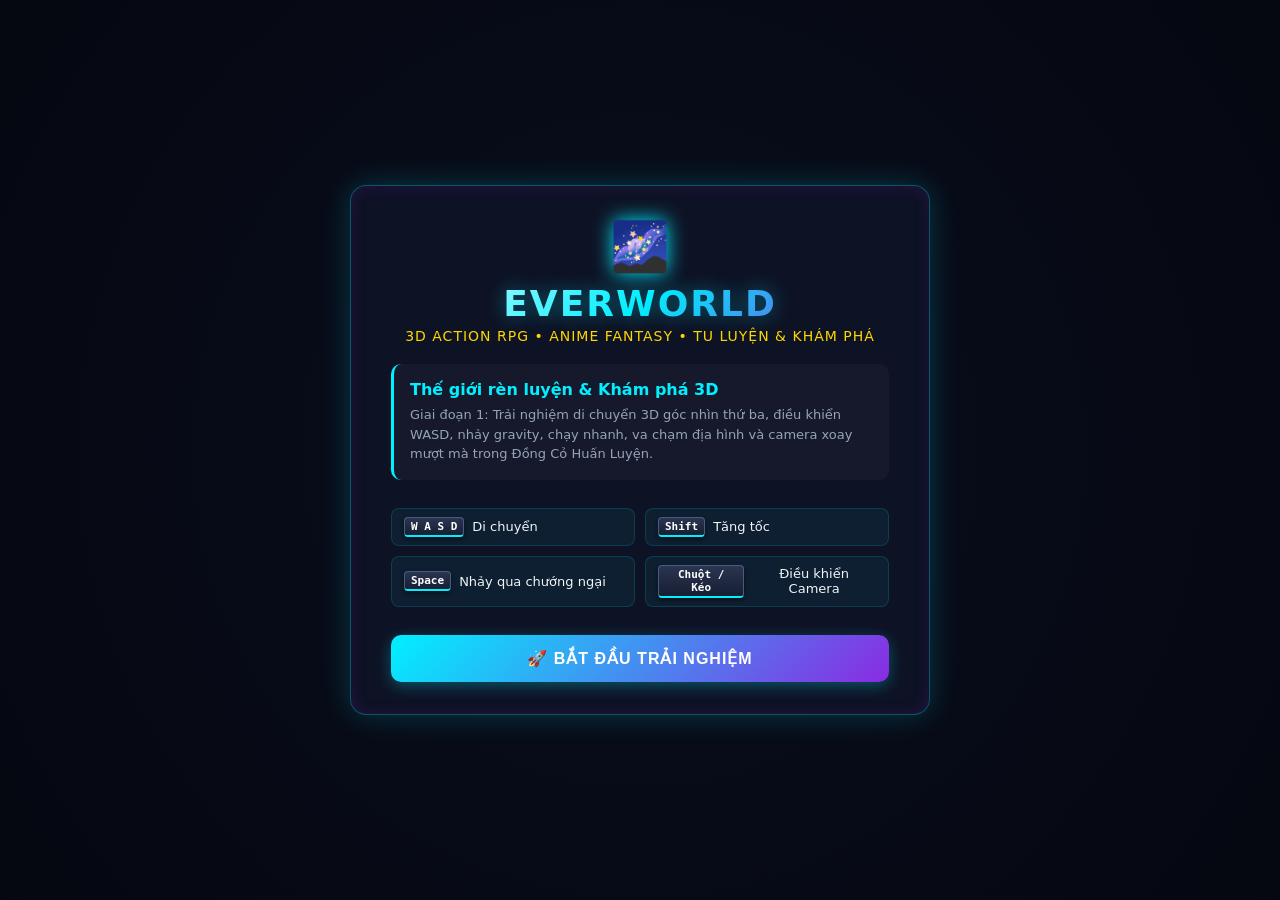
==== commit 8edcee0d: "Build Phase 1 3D prototype for EVERWORLD Implement 3D anime fantasy action RPG training area with Th" ====
--- a/target/classes/static/index.html
+++ b/target/classes/static/index.html
@@ -3,138 +3,116 @@
 <head>
     <meta charset="UTF-8">
     <meta name="viewport" content="width=device-width, initial-scale=1.0">
-    <title>EVERWORLD - 3D Anime Fantasy Action RPG</title>
+    <title>EVERWORLD - 3D Anime Action RPG</title>
     <link rel="stylesheet" href="style.css">
 </head>
 <body>
 
     <!-- 3D Canvas Container -->
-    <div id="canvasContainer">
-        <canvas id="gameCanvas"></canvas>
-    </div>
+    <div id="canvas-container"></div>
 
-    <!-- UI Overlay Layer -->
-    <div id="uiOverlay">
-
-        <!-- HUD Screen (Active during gameplay) -->
-        <div id="gameHud" class="hud-layer hidden">
-            <!-- Top Bar -->
-            <div class="hud-top-bar">
-                <div class="brand-badge">
-                    <span class="game-logo">⚔️ EVERWORLD</span>
-                    <span class="phase-tag">Giai Đoạn 1: Đồng Cỏ Huấn Luyện</span>
-                </div>
-                <div class="hud-actions">
-                    <button id="btnPause" class="hud-btn">⏸ Tạm dừng (ESC / P)</button>
+    <!-- HUD Overlay -->
+    <div id="hud" class="hud-container hidden">
+        <div class="hud-header">
+            <div class="game-brand">
+                <span class="brand-icon">⚔️</span>
+                <div>
+                    <h1>EVERWORLD</h1>
+                    <span class="sub-brand">Giai đoạn 1 • Khu luyện tập 3D</span>
                 </div>
             </div>
 
-            <!-- Pointer Lock Hint -->
-            <div id="pointerLockHint" class="pointer-hint">
-                <span>🖱️ Nhấp chuột vào màn hình để xoay camera 3D</span>
-            </div>
-
-            <!-- Controls Quick Guide Overlay -->
-            <div class="controls-card">
-                <h4>🎮 Bảng Điều Khiển</h4>
-                <ul>
-                    <li><kbd>W</kbd><kbd>A</kbd><kbd>S</kbd><kbd>D</kbd> : Di chuyển</li>
-                    <li><kbd>Shift</kbd> : Chạy nhanh</li>
-                    <li><kbd>Space</kbd> : Nhảy</li>
-                    <li><kbd>Chuột</kbd> : Xoay camera</li>
-                    <li><kbd>ESC</kbd> / <kbd>P</kbd> : Tạm dừng</li>
-                    <li><kbd>R</kbd> : Reset vị trí</li>
-                </ul>
-            </div>
-
-            <!-- Player Status Panel (Bottom Left) -->
-            <div class="status-card">
-                <div class="status-row">
-                    <span class="label">Cảnh Giới:</span>
-                    <span class="value realm-badge">Phàm Nhân (Sơ Kỳ)</span>
+            <div class="status-bars">
+                <div class="bar-group">
+                    <span class="bar-label">HP</span>
+                    <div class="bar-track hp-track">
+                        <div id="hp-bar" class="bar-fill hp-fill" style="width: 100%;"></div>
+                    </div>
                 </div>
-                <div class="status-row">
-                    <span class="label">Trạng Thái:</span>
-                    <span id="playerStateText" class="value">Trên mặt đất</span>
-                </div>
-                <div class="status-row">
-                    <span class="label">Tốc Độ:</span>
-                    <span id="playerSpeedText" class="value">0 km/h</span>
-                </div>
-                <div class="status-row">
-                    <span class="label">Vị Trí (X, Y, Z):</span>
-                    <span id="playerPositionText" class="value">0.0, 1.0, 0.0</span>
+                <div class="bar-group">
+                    <span class="bar-label">STAMINA</span>
+                    <div class="bar-track stamina-track">
+                        <div id="stamina-bar" class="bar-fill stamina-fill" style="width: 100%;"></div>
+                    </div>
                 </div>
             </div>
         </div>
 
-        <!-- Start Screen -->
-        <div id="startScreen" class="overlay-screen active">
-            <div class="modal-card start-card">
-                <div class="anime-decoration">✨ 🌸 ✨</div>
-                <h1 class="main-title">EVERWORLD</h1>
-                <p class="sub-title">3D Anime Fantasy Action RPG • Tu Luyện & Khám Phá</p>
+        <div class="controls-guide">
+            <div class="guide-title">🎮 Hướng dẫn điều khiển</div>
+            <div class="key-list">
+                <div class="key-item"><kbd>W</kbd><kbd>A</kbd><kbd>S</kbd><kbd>D</kbd> <span>Di chuyển</span></div>
+                <div class="key-item"><kbd>Shift</kbd> <span>Chạy nhanh</span></div>
+                <div class="key-item"><kbd>Space</kbd> <span>Nhảy</span></div>
+                <div class="key-item"><kbd>Chuột</kbd> <span>Xoay Camera</span></div>
+                <div class="key-item"><kbd>Esc</kbd> <span>Tạm dừng</span></div>
+            </div>
+        </div>
 
-                <div class="intro-box">
-                    <h3>Khởi Đầu Hành Trình - Đồng Cỏ Huấn Luyện</h3>
-                    <p>Chào mừng đến với thế giới EVERWORLD. Hãy thử nghiệm di chuyển góc nhìn thứ ba, chạy, nhảy và khám phá khu vực huấn luyện 3D.</p>
-                </div>
+        <div class="stats-card">
+            <div id="player-state">Trạng thái: Đứng yên</div>
+            <div id="player-speed">Tốc độ: 0.0 m/s</div>
+            <div id="player-pos">Vị trí: X: 0.0 | Y: 0.0 | Z: 0.0</div>
+        </div>
+    </div>
 
-                <div class="controls-preview">
-                    <div class="key-group">
-                        <span class="key-label">Di chuyển:</span>
-                        <span class="keys"><kbd>W</kbd> <kbd>A</kbd> <kbd>S</kbd> <kbd>D</kbd></span>
-                    </div>
-                    <div class="key-group">
-                        <span class="key-label">Tăng tốc:</span>
-                        <span class="keys"><kbd>Shift</kbd> (Giữ)</span>
-                    </div>
-                    <div class="key-group">
-                        <span class="key-label">Nhảy:</span>
-                        <span class="keys"><kbd>Space</kbd></span>
-                    </div>
-                    <div class="key-group">
-                        <span class="key-label">Xoay Camera:</span>
-                        <span class="keys">Kéo chuột / Click vào game</span>
-                    </div>
-                    <div class="key-group">
-                        <span class="key-label">Tạm dừng:</span>
-                        <span class="keys"><kbd>ESC</kbd> / <kbd>P</kbd></span>
-                    </div>
-                </div>
+    <!-- Start Screen Overlay -->
+    <div id="startScreen" class="overlay-screen active">
+        <div class="modal-card">
+            <div class="logo-box">
+                <span class="logo-symbol">🌌</span>
+                <h1>EVERWORLD</h1>
+                <p class="tagline">3D Action RPG • Anime Fantasy • Tu Luyện & Khám Phá</p>
+            </div>
 
-                <button id="btnStart" class="primary-btn pulse">
-                    🚀 BẮT ĐẦU CHƠI
+            <div class="info-box">
+                <h3>Thế giới rèn luyện & Khám phá 3D</h3>
+                <p>Giai đoạn 1: Trải nghiệm di chuyển 3D góc nhìn thứ ba, điều khiển WASD, nhảy gravity, chạy nhanh, va chạm địa hình và camera xoay mượt mà trong Đồng Cỏ Huấn Luyện.</p>
+            </div>
+
+            <div class="controls-preview">
+                <div class="ctrl-badge"><kbd>W A S D</kbd> Di chuyển</div>
+                <div class="ctrl-badge"><kbd>Shift</kbd> Tăng tốc</div>
+                <div class="ctrl-badge"><kbd>Space</kbd> Nhảy qua chướng ngại</div>
+                <div class="ctrl-badge"><kbd>Chuột / Kéo</kbd> Điều khiển Camera</div>
+            </div>
+
+            <button id="startButton" class="btn-primary" onclick="window.EVERWORLD.startGame()">
+                🚀 BẮT ĐẦU TRẢI NGHIỆM
+            </button>
+        </div>
+    </div>
+
+    <!-- Pause Menu Overlay -->
+    <div id="pauseScreen" class="overlay-screen hidden">
+        <div class="modal-card pause-modal">
+            <h2>⏸️ GAME TẠM DỪNG</h2>
+            <p class="subtitle">EVERWORLD - Bản thử nghiệm Giai đoạn 1</p>
+
+            <div class="controls-detailed">
+                <h4>Sơ đồ điều khiển</h4>
+                <ul>
+                    <li><kbd>W / A / S / D</kbd> Di chuyển nhân vật theo hướng camera</li>
+                    <li><kbd>Shift (Giữ)</kbd> Tăng tốc chạy mượt mà</li>
+                    <li><kbd>Space</kbd> Nhảy lên không trung (Có va chạm trọng lực)</li>
+                    <li><kbd>Nhấp chuột vào màn hình</kbd> Bật xoay camera bằng con trỏ</li>
+                    <li><kbd>ESC</kbd> Bật / Tắt Menu tạm dừng</li>
+                </ul>
+            </div>
+
+            <div class="button-group">
+                <button class="btn-primary" onclick="window.EVERWORLD.resumeGame()">
+                    ▶️ TIẾP TỤC
+                </button>
+                <button class="btn-secondary" onclick="window.EVERWORLD.resetPlayerPosition()">
+                    🔄 ĐẶT LẠI VỊ TRÍ
                 </button>
             </div>
         </div>
-
-        <!-- Pause Menu -->
-        <div id="pauseMenu" class="overlay-screen hidden">
-            <div class="modal-card pause-card">
-                <h2>⏸ TẠM DỪNG GAME</h2>
-                <p class="pause-desc">Trò chơi đang ở trạng thái tạm dừng.</p>
-
-                <div class="pause-controls-list">
-                    <h4>Hướng Dẫn Phím</h4>
-                    <p>• <b>WASD</b>: Di chuyển theo hướng góc nhìn camera</p>
-                    • <b>Shift</b>: Chạy nhanh (Sprinting)</p>
-                    • <b>Space</b>: Nhảy vượt vật cản</p>
-                    • <b>R</b>: Reset nhân vật về vị trí xuất phát</p>
-                </div>
-
-                <div class="menu-actions">
-                    <button id="btnResume" class="primary-btn">▶ Tiếp Tục Chơi</button>
-                    <button id="btnReset" class="secondary-btn">🔄 Đặt Lại Vị Trí</button>
-                </div>
-            </div>
-        </div>
-
     </div>
 
-    <!-- Load Three.js library local script -->
+    <!-- Scripts -->
     <script src="three.min.js"></script>
-    <!-- Game logic script -->
     <script src="script.js"></script>
 </body>
 </html>
--- a/target/classes/static/style.css
+++ b/target/classes/static/style.css
@@ -1,416 +1,430 @@
-/* EVERWORLD 3D RPG CSS Styling */
+/* =========================================================
+   EVERWORLD - ANIME FANTASY 3D RPG STYLESHEET
+   ========================================================= */
 
 :root {
-    --primary-color: #6C5CE7;
-    --primary-hover: #5A4BFC;
-    --accent-color: #00CEC9;
-    --accent-gold: #FDCB6E;
-    --bg-dark: rgba(15, 18, 32, 0.85);
-    --bg-card: rgba(26, 31, 56, 0.88);
-    --text-main: #F1F2F6;
-    --text-muted: #A4B0BE;
-    --border-color: rgba(108, 92, 231, 0.4);
-    --shadow-glow: 0 0 20px rgba(108, 92, 231, 0.5);
-    --font-family: -apple-system, BlinkMacSystemFont, "Segoe UI", Roboto, "Helvetica Neue", Arial, sans-serif;
+    --primary-glow: #00f0ff;
+    --primary-purple: #8a2be2;
+    --dark-bg: rgba(10, 15, 30, 0.85);
+    --modal-bg: rgba(15, 20, 38, 0.95);
+    --gold-accent: #ffd700;
+    --text-color: #f0f4f8;
+    --text-muted: #94a3b8;
+    --border-color: rgba(0, 240, 255, 0.3);
+    --hp-color: #ff3366;
+    --stamina-color: #00e676;
+    --font-family: 'Segoe UI', system-ui, -apple-system, Roboto, sans-serif;
 }
 
 * {
-    box-sizing: border-box;
     margin: 0;
     padding: 0;
+    box-sizing: border-box;
     user-select: none;
-}
-
-body, html {
+    -webkit-user-select: none;
+}
+
+html, body {
     width: 100%;
     height: 100%;
     overflow: hidden;
     background-color: #050811;
     font-family: var(--font-family);
-    color: var(--text-main);
+    color: var(--text-color);
 }
 
 /* 3D Canvas */
-#canvasContainer {
+#canvas-container {
+    width: 100%;
+    height: 100%;
     position: absolute;
     top: 0;
     left: 0;
-    width: 100vw;
-    height: 100vh;
     z-index: 1;
 }
 
-#gameCanvas {
-    width: 100%;
-    height: 100%;
+#canvas-container canvas {
     display: block;
-}
-
-/* UI Overlay Layer */
-#uiOverlay {
-    position: absolute;
-    top: 0;
-    left: 0;
-    width: 100vw;
-    height: 100vh;
-    z-index: 10;
-    pointer-events: none;
-}
-
-#uiOverlay * {
-    pointer-events: auto;
-}
-
-/* Overlay Screens (Start & Pause) */
+    width: 100%;
+    height: 100%;
+    cursor: grab;
+}
+
+#canvas-container canvas:active {
+    cursor: grabbing;
+}
+
+/* Overlays Base */
 .overlay-screen {
     position: absolute;
     top: 0;
     left: 0;
     width: 100%;
     height: 100%;
-    background: radial-gradient(circle at center, rgba(12, 15, 30, 0.8) 0%, rgba(5, 8, 17, 0.95) 100%);
+    z-index: 10;
     display: flex;
     justify-content: center;
     align-items: center;
-    transition: opacity 0.3s ease;
-    z-index: 100;
+    background: radial-gradient(circle at center, rgba(12, 18, 38, 0.8) 0%, rgba(5, 8, 17, 0.95) 100%);
+    backdrop-filter: blur(8px);
+    transition: opacity 0.3s ease, visibility 0.3s ease;
 }
 
 .overlay-screen.hidden {
     opacity: 0;
+    visibility: hidden;
     pointer-events: none;
-    display: none !important;
 }
 
 .overlay-screen.active {
-    display: flex !important;
     opacity: 1;
-}
-
-/* Modal Cards */
+    visibility: visible;
+    pointer-events: auto;
+}
+
+/* Modal Card */
 .modal-card {
-    background: var(--bg-card);
+    background: var(--modal-bg);
     border: 1px solid var(--border-color);
-    box-shadow: var(--shadow-glow);
+    box-shadow: 0 0 30px rgba(0, 240, 255, 0.2), inset 0 0 15px rgba(138, 43, 226, 0.15);
     border-radius: 16px;
     padding: 32px 40px;
-    max-width: 560px;
+    max-width: 580px;
     width: 90%;
     text-align: center;
-    backdrop-filter: blur(10px);
-}
-
-.anime-decoration {
-    font-size: 1.5rem;
+    display: flex;
+    flex-direction: column;
+    gap: 20px;
+    animation: modalPop 0.4s cubic-bezier(0.16, 1, 0.3, 1);
+}
+
+@keyframes modalPop {
+    from {
+        transform: scale(0.9) translateY(20px);
+        opacity: 0;
+    }
+    to {
+        transform: scale(1) translateY(0);
+        opacity: 1;
+    }
+}
+
+.logo-box .logo-symbol {
+    font-size: 48px;
+    display: block;
     margin-bottom: 8px;
-}
-
-.main-title {
-    font-size: 2.8rem;
+    filter: drop-shadow(0 0 10px var(--primary-glow));
+}
+
+.logo-box h1 {
+    font-size: 36px;
     font-weight: 800;
-    background: linear-gradient(135deg, #A29BFE, #6C5CE7, #00CEC9);
+    letter-spacing: 2px;
+    background: linear-gradient(135deg, #ffffff 0%, var(--primary-glow) 50%, var(--primary-purple) 100%);
     -webkit-background-clip: text;
     -webkit-text-fill-color: transparent;
-    letter-spacing: 2px;
-    margin-bottom: 4px;
-}
-
-.sub-title {
-    color: var(--accent-color);
-    font-size: 1rem;
-    font-weight: 600;
-    margin-bottom: 24px;
-}
-
-.intro-box {
-    background: rgba(0, 0, 0, 0.25);
+    text-shadow: 0 0 20px rgba(0, 240, 255, 0.4);
+}
+
+.logo-box .tagline {
+    font-size: 14px;
+    color: var(--gold-accent);
+    letter-spacing: 1px;
+    margin-top: 4px;
+    text-transform: uppercase;
+}
+
+.info-box {
+    background: rgba(255, 255, 255, 0.03);
     border-radius: 10px;
     padding: 16px;
-    border-left: 4px solid var(--primary-color);
-    margin-bottom: 20px;
+    border-left: 3px solid var(--primary-glow);
     text-align: left;
 }
 
-.intro-box h3 {
-    font-size: 1.05rem;
-    color: var(--accent-gold);
+.info-box h3 {
+    font-size: 16px;
+    color: var(--primary-glow);
     margin-bottom: 6px;
 }
 
-.intro-box p {
-    font-size: 0.9rem;
-    color: var(--text-muted);
-    line-height: 1.4;
-}
-
-/* Controls Preview Grid */
+.info-box p {
+    font-size: 13px;
+    color: var(--text-muted);
+    line-height: 1.5;
+}
+
+/* Controls Badges */
 .controls-preview {
-    display: flex;
-    flex-direction: column;
+    display: grid;
+    grid-template-columns: repeat(2, 1fr);
+    gap: 10px;
+    margin: 8px 0;
+}
+
+.ctrl-badge {
+    background: rgba(0, 240, 255, 0.06);
+    border: 1px solid rgba(0, 240, 255, 0.15);
+    border-radius: 8px;
+    padding: 8px 12px;
+    font-size: 13px;
+    display: flex;
+    align-items: center;
     gap: 8px;
-    background: rgba(0, 0, 0, 0.2);
-    border-radius: 10px;
-    padding: 16px;
-    margin-bottom: 28px;
-    text-align: left;
-}
-
-.key-group {
-    display: flex;
-    justify-content: space-between;
-    align-items: center;
-    font-size: 0.9rem;
-}
-
-.key-label {
-    color: var(--text-muted);
 }
 
 kbd {
-    background: #2D3436;
-    color: #FFEAA7;
-    border: 1px solid #636E72;
+    background: linear-gradient(180deg, #2a3550 0%, #161e33 100%);
+    border: 1px solid #4a5a80;
+    border-bottom: 2px solid #00f0ff;
     border-radius: 4px;
-    padding: 3px 8px;
+    padding: 2px 6px;
+    font-size: 11px;
     font-family: monospace;
-    font-size: 0.85rem;
-    box-shadow: 0 2px 0 #1E272C;
-    margin: 0 2px;
+    font-weight: bold;
+    color: #ffffff;
+    box-shadow: 0 2px 4px rgba(0,0,0,0.5);
 }
 
 /* Buttons */
-.primary-btn {
-    background: linear-gradient(135deg, var(--primary-color), var(--primary-hover));
-    color: #FFF;
+.btn-primary {
+    background: linear-gradient(135deg, var(--primary-glow) 0%, var(--primary-purple) 100%);
+    color: #ffffff;
     border: none;
     border-radius: 10px;
-    padding: 14px 32px;
-    font-size: 1.1rem;
+    padding: 14px 28px;
+    font-size: 16px;
     font-weight: 700;
     cursor: pointer;
-    box-shadow: 0 4px 15px rgba(108, 92, 231, 0.4);
-    transition: transform 0.2s, box-shadow 0.2s;
-    width: 100%;
-}
-
-.primary-btn:hover {
+    letter-spacing: 1px;
+    box-shadow: 0 4px 15px rgba(0, 240, 255, 0.3);
+    transition: transform 0.2s ease, box-shadow 0.2s ease, filter 0.2s ease;
+}
+
+.btn-primary:hover {
     transform: translateY(-2px);
-    box-shadow: 0 6px 20px rgba(108, 92, 231, 0.6);
-}
-
-.secondary-btn {
+    box-shadow: 0 6px 25px rgba(0, 240, 255, 0.5);
+    filter: brightness(1.1);
+}
+
+.btn-primary:active {
+    transform: translateY(0);
+}
+
+.btn-secondary {
     background: rgba(255, 255, 255, 0.1);
-    color: var(--text-main);
-    border: 1px solid var(--border-color);
+    color: var(--text-color);
+    border: 1px solid rgba(255, 255, 255, 0.2);
     border-radius: 10px;
-    padding: 12px 24px;
-    font-size: 1rem;
+    padding: 14px 28px;
+    font-size: 15px;
     font-weight: 600;
     cursor: pointer;
-    transition: background 0.2s;
-    width: 100%;
-}
-
-.secondary-btn:hover {
+    transition: background 0.2s ease, transform 0.2s ease;
+}
+
+.btn-secondary:hover {
     background: rgba(255, 255, 255, 0.2);
-}
-
-.pulse {
-    animation: pulseGlow 2s infinite;
-}
-
-@keyframes pulseGlow {
-    0% { box-shadow: 0 0 0 0 rgba(108, 92, 231, 0.7); }
-    70% { box-shadow: 0 0 0 12px rgba(108, 92, 231, 0); }
-    100% { box-shadow: 0 0 0 0 rgba(108, 92, 231, 0); }
-}
-
-/* HUD Layer */
-.hud-layer {
+    transform: translateY(-2px);
+}
+
+.button-group {
+    display: flex;
+    gap: 12px;
+    justify-content: center;
+}
+
+/* HUD Overlay */
+.hud-container {
     position: absolute;
     top: 0;
     left: 0;
     width: 100%;
     height: 100%;
+    z-index: 5;
     pointer-events: none;
-}
-
-.hud-layer.hidden {
+    display: flex;
+    flex-direction: column;
+    justify-content: space-between;
+    padding: 20px;
+}
+
+.hud-container.hidden {
     display: none;
 }
 
-/* Top Bar */
-.hud-top-bar {
+.hud-header {
+    display: flex;
+    justify-content: space-between;
+    align-items: flex-start;
+    width: 100%;
+}
+
+.game-brand {
+    display: flex;
+    align-items: center;
+    gap: 12px;
+    background: var(--dark-bg);
+    padding: 10px 18px;
+    border-radius: 12px;
+    border: 1px solid var(--border-color);
+    backdrop-filter: blur(6px);
+}
+
+.brand-icon {
+    font-size: 24px;
+}
+
+.game-brand h1 {
+    font-size: 18px;
+    font-weight: 800;
+    letter-spacing: 1px;
+    color: var(--primary-glow);
+}
+
+.sub-brand {
+    font-size: 11px;
+    color: var(--text-muted);
+}
+
+/* Status Bars */
+.status-bars {
+    display: flex;
+    flex-direction: column;
+    gap: 8px;
+    background: var(--dark-bg);
+    padding: 12px 16px;
+    border-radius: 12px;
+    border: 1px solid var(--border-color);
+    min-width: 220px;
+    backdrop-filter: blur(6px);
+}
+
+.bar-group {
+    display: flex;
+    align-items: center;
+    gap: 10px;
+}
+
+.bar-label {
+    font-size: 11px;
+    font-weight: 800;
+    width: 55px;
+    color: var(--text-muted);
+}
+
+.bar-track {
+    flex: 1;
+    height: 10px;
+    background: rgba(255, 255, 255, 0.1);
+    border-radius: 5px;
+    overflow: hidden;
+    position: relative;
+}
+
+.bar-fill {
+    height: 100%;
+    border-radius: 5px;
+    transition: width 0.2s ease;
+}
+
+.hp-fill {
+    background: linear-gradient(90deg, #ff3366, #ff6b8b);
+    box-shadow: 0 0 10px rgba(255, 51, 102, 0.5);
+}
+
+.stamina-fill {
+    background: linear-gradient(90deg, #00e676, #69f0ae);
+    box-shadow: 0 0 10px rgba(0, 230, 118, 0.5);
+}
+
+/* Controls Guide (Bottom Left) */
+.controls-guide {
     position: absolute;
-    top: 16px;
+    bottom: 20px;
     left: 20px;
-    right: 20px;
-    display: flex;
-    justify-content: space-between;
-    align-items: center;
-    pointer-events: none;
-}
-
-.brand-badge {
-    background: var(--bg-dark);
-    padding: 10px 18px;
-    border-radius: 30px;
-    border: 1px solid var(--border-color);
-    backdrop-filter: blur(8px);
-    display: flex;
-    align-items: center;
-    gap: 12px;
-}
-
-.game-logo {
-    font-weight: 800;
-    color: #FFF;
-    font-size: 1rem;
-}
-
-.phase-tag {
-    background: var(--primary-color);
-    color: #FFF;
-    font-size: 0.75rem;
-    padding: 3px 8px;
-    border-radius: 12px;
-}
-
-.hud-btn {
-    background: var(--bg-dark);
-    color: var(--text-main);
-    border: 1px solid var(--border-color);
-    padding: 10px 18px;
-    border-radius: 20px;
-    font-size: 0.9rem;
-    font-weight: 600;
-    cursor: pointer;
-    backdrop-filter: blur(8px);
-    transition: background 0.2s;
-    pointer-events: auto;
-}
-
-.hud-btn:hover {
-    background: var(--primary-color);
-}
-
-/* Pointer Hint */
-.pointer-hint {
-    position: absolute;
-    top: 70px;
-    left: 50%;
-    transform: translateX(-50%);
-    background: rgba(0, 0, 0, 0.6);
-    color: #FFEAA7;
-    border: 1px dashed var(--accent-gold);
-    padding: 6px 16px;
-    border-radius: 20px;
-    font-size: 0.85rem;
-    pointer-events: none;
-    transition: opacity 0.3s;
-}
-
-/* Controls Card (Top Right) */
-.controls-card {
-    position: absolute;
-    top: 70px;
-    right: 20px;
-    background: var(--bg-dark);
+    background: var(--dark-bg);
     border: 1px solid var(--border-color);
     border-radius: 12px;
     padding: 14px 18px;
-    width: 220px;
-    backdrop-filter: blur(8px);
-}
-
-.controls-card h4 {
-    color: var(--accent-color);
-    font-size: 0.9rem;
+    backdrop-filter: blur(6px);
+    width: 260px;
+}
+
+.guide-title {
+    font-size: 12px;
+    font-weight: 700;
+    color: var(--primary-glow);
     margin-bottom: 10px;
-    border-bottom: 1px solid rgba(255, 255, 255, 0.1);
-    padding-bottom: 4px;
-}
-
-.controls-card ul {
-    list-style: none;
+    text-transform: uppercase;
+    letter-spacing: 0.5px;
+}
+
+.key-list {
     display: flex;
     flex-direction: column;
     gap: 6px;
-    font-size: 0.8rem;
-    color: var(--text-muted);
-}
-
-/* Status Card (Bottom Left) */
-.status-card {
+}
+
+.key-item {
+    display: flex;
+    align-items: center;
+    gap: 8px;
+    font-size: 12px;
+    color: var(--text-muted);
+}
+
+.key-item span {
+    color: var(--text-color);
+}
+
+/* Stats Card (Bottom Right) */
+.stats-card {
     position: absolute;
     bottom: 20px;
-    left: 20px;
-    background: var(--bg-dark);
+    right: 20px;
+    background: var(--dark-bg);
     border: 1px solid var(--border-color);
     border-radius: 12px;
-    padding: 14px 18px;
-    min-width: 260px;
-    backdrop-filter: blur(8px);
-}
-
-.status-row {
-    display: flex;
-    justify-content: space-between;
-    margin-bottom: 6px;
-    font-size: 0.85rem;
-}
-
-.status-row:last-child {
-    margin-bottom: 0;
-}
-
-.status-row .label {
-    color: var(--text-muted);
-}
-
-.status-row .value {
-    color: #FFF;
-    font-weight: 600;
-}
-
-.realm-badge {
-    color: var(--accent-gold) !important;
-}
-
-/* Pause Menu Modal */
-.pause-card {
-    max-width: 480px;
-}
-
-.pause-card h2 {
-    color: var(--accent-color);
-    font-size: 1.8rem;
-    margin-bottom: 8px;
-}
-
-.pause-desc {
-    color: var(--text-muted);
-    font-size: 0.95rem;
-    margin-bottom: 20px;
-}
-
-.pause-controls-list {
-    background: rgba(0, 0, 0, 0.25);
+    padding: 12px 16px;
+    backdrop-filter: blur(6px);
+    font-size: 12px;
+    color: var(--text-muted);
+    display: flex;
+    flex-direction: column;
+    gap: 4px;
+    font-family: monospace;
+}
+
+/* Pause Modal Details */
+.pause-modal {
+    max-width: 520px;
+}
+
+.controls-detailed {
+    background: rgba(255, 255, 255, 0.03);
     border-radius: 10px;
     padding: 16px;
     text-align: left;
-    font-size: 0.9rem;
-    margin-bottom: 24px;
-    line-height: 1.6;
-    color: var(--text-muted);
-}
-
-.pause-controls-list h4 {
-    color: var(--accent-gold);
-    margin-bottom: 8px;
-}
-
-.menu-actions {
-    display: flex;
-    gap: 12px;
-}
+}
+
+.controls-detailed h4 {
+    color: var(--primary-glow);
+    font-size: 14px;
+    margin-bottom: 10px;
+}
+
+.controls-detailed ul {
+    list-style: none;
+    display: flex;
+    flex-direction: column;
+    gap: 8px;
+    font-size: 13px;
+    color: var(--text-muted);
+}
+
+.controls-detailed li {
+    display: flex;
+    align-items: center;
+    gap: 10px;
+}
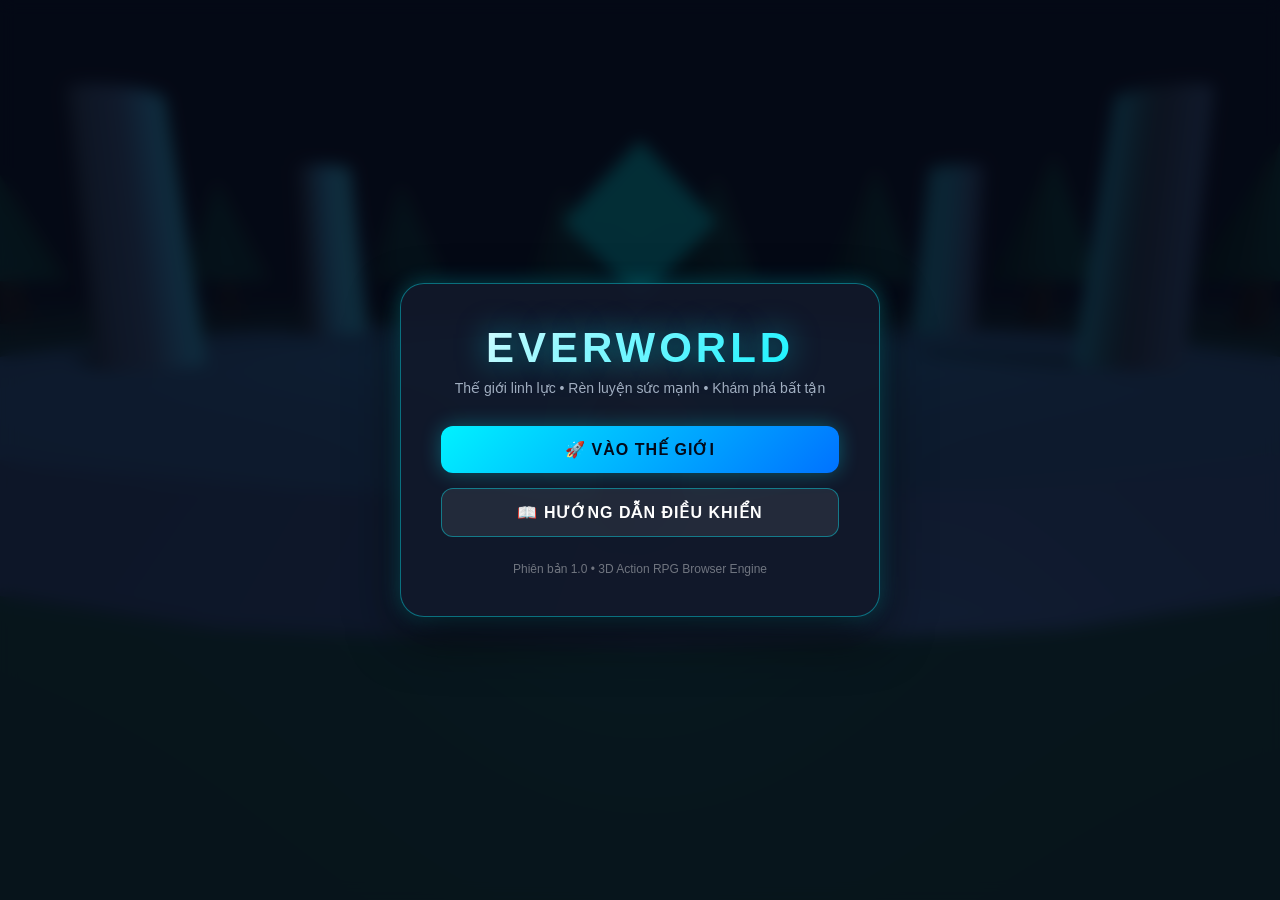
==== commit 6c2f1250: "Implement EVERWORLD Phase 1 3D prototype foundation Co-authored-by: minhkiendng-crypto <328418051+mi" ====
--- a/target/classes/static/index.html
+++ b/target/classes/static/index.html
@@ -3,112 +3,163 @@
 <head>
     <meta charset="UTF-8">
     <meta name="viewport" content="width=device-width, initial-scale=1.0">
-    <title>EVERWORLD - 3D Anime Action RPG</title>
+    <title>EVERWORLD - 3D Action RPG Fantasy</title>
     <link rel="stylesheet" href="style.css">
 </head>
 <body>
 
-    <!-- 3D Canvas Container -->
+    <!-- 3D WebGL Canvas -->
     <div id="canvas-container"></div>
 
-    <!-- HUD Overlay -->
-    <div id="hud" class="hud-container hidden">
-        <div class="hud-header">
-            <div class="game-brand">
-                <span class="brand-icon">⚔️</span>
-                <div>
-                    <h1>EVERWORLD</h1>
-                    <span class="sub-brand">Giai đoạn 1 • Khu luyện tập 3D</span>
+    <!-- UI Overlay Layer -->
+    <div id="ui-layer">
+
+        <!-- HUD Screen (Game Active) -->
+        <div id="hud-screen" class="hud-container hidden">
+            <!-- Top Left: Character Status -->
+            <div class="hud-top-left">
+                <div class="character-avatar">
+                    <span class="avatar-icon">⚔️</span>
+                </div>
+                <div class="bars-container">
+                    <div class="bar-wrapper health-bar-wrapper">
+                        <span class="bar-label">HP</span>
+                        <div class="bar-bg"><div id="hp-fill" class="bar-fill hp-fill" style="width: 100%;"></div></div>
+                        <span id="hp-text" class="bar-value">100 / 100</span>
+                    </div>
+                    <div class="bar-wrapper chakra-bar-wrapper">
+                        <span class="bar-label">MP</span>
+                        <div class="bar-bg"><div id="chakra-fill" class="bar-fill chakra-fill" style="width: 100%;"></div></div>
+                        <span id="chakra-text" class="bar-value">100 / 100</span>
+                    </div>
                 </div>
             </div>
 
-            <div class="status-bars">
-                <div class="bar-group">
-                    <span class="bar-label">HP</span>
-                    <div class="bar-track hp-track">
-                        <div id="hp-bar" class="bar-fill hp-fill" style="width: 100%;"></div>
+            <!-- Top Right: Location & Status -->
+            <div class="hud-top-right">
+                <div class="zone-badge">
+                    <span class="zone-icon">🌿</span>
+                    <span id="zone-name">Đồng Cỏ Huấn Luyện</span>
+                </div>
+                <div class="status-badge">
+                    <span id="controls-hint">Bấm [ESC] để Tạm dừng</span>
+                </div>
+            </div>
+
+            <!-- Bottom Left: Keyboard Guide -->
+            <div class="hud-bottom-left">
+                <div class="controls-card">
+                    <div class="card-title">🎮 Điều khiển</div>
+                    <div class="control-row"><span class="key">WASD</span> Di chuyển</div>
+                    <div class="control-row"><span class="key">Shift</span> Chạy nhanh</div>
+                    <div class="control-row"><span class="key">Space</span> Nhảy</div>
+                    <div class="control-row"><span class="key">Mouse</span> Xoay camera</div>
+                    <div class="control-row"><span class="key">Esc</span> Tạm dừng / Thoát con trỏ</div>
+                </div>
+            </div>
+
+            <!-- Bottom Center: Quick Slots Bar (4 Slots) -->
+            <div class="hud-bottom-center">
+                <div class="quick-slots">
+                    <div class="slot" id="slot-1">
+                        <span class="slot-key">1</span>
+                        <span class="slot-icon">⚔️</span>
+                        <span class="slot-name">Trảm Phong</span>
                     </div>
-                </div>
-                <div class="bar-group">
-                    <span class="bar-label">STAMINA</span>
-                    <div class="bar-track stamina-track">
-                        <div id="stamina-bar" class="bar-fill stamina-fill" style="width: 100%;"></div>
+                    <div class="slot" id="slot-2">
+                        <span class="slot-key">2</span>
+                        <span class="slot-icon">⚡</span>
+                        <span class="slot-name">Lướt Nhanh</span>
+                    </div>
+                    <div class="slot" id="slot-3">
+                        <span class="slot-key">3</span>
+                        <span class="slot-icon">🛡️</span>
+                        <span class="slot-name">Khiên Chakra</span>
+                    </div>
+                    <div class="slot" id="slot-4">
+                        <span class="slot-key">4</span>
+                        <span class="slot-icon">✨</span>
+                        <span class="slot-name">Hồi Sức</span>
                     </div>
                 </div>
             </div>
         </div>
 
-        <div class="controls-guide">
-            <div class="guide-title">🎮 Hướng dẫn điều khiển</div>
-            <div class="key-list">
-                <div class="key-item"><kbd>W</kbd><kbd>A</kbd><kbd>S</kbd><kbd>D</kbd> <span>Di chuyển</span></div>
-                <div class="key-item"><kbd>Shift</kbd> <span>Chạy nhanh</span></div>
-                <div class="key-item"><kbd>Space</kbd> <span>Nhảy</span></div>
-                <div class="key-item"><kbd>Chuột</kbd> <span>Xoay Camera</span></div>
-                <div class="key-item"><kbd>Esc</kbd> <span>Tạm dừng</span></div>
+        <!-- Start Screen Overlay -->
+        <div id="start-screen" class="overlay-screen active">
+            <div class="menu-box">
+                <div class="game-logo">
+                    <h1>EVERWORLD</h1>
+                    <p class="tagline">Thế giới linh lực • Rèn luyện sức mạnh • Khám phá bất tận</p>
+                </div>
+
+                <div class="menu-actions">
+                    <button id="start-btn" class="everworld-btn primary">
+                        🚀 VÀO THẾ GIỚI
+                    </button>
+                    <button id="instructions-btn" class="everworld-btn secondary">
+                        📖 HƯỚNG DẪN ĐIỀU KHIỂN
+                    </button>
+                </div>
+
+                <div class="menu-footer">
+                    <p>Phiên bản 1.0 • 3D Action RPG Browser Engine</p>
+                </div>
             </div>
         </div>
 
-        <div class="stats-card">
-            <div id="player-state">Trạng thái: Đứng yên</div>
-            <div id="player-speed">Tốc độ: 0.0 m/s</div>
-            <div id="player-pos">Vị trí: X: 0.0 | Y: 0.0 | Z: 0.0</div>
+        <!-- Pause Screen Overlay -->
+        <div id="pause-screen" class="overlay-screen hidden">
+            <div class="menu-box">
+                <h2>⏸️ TẠM DỪNG GAME</h2>
+                <div class="menu-actions">
+                    <button id="resume-btn" class="everworld-btn primary">
+                        ▶️ TIẾP TỤC CHƠI
+                    </button>
+                    <button id="respawn-btn" class="everworld-btn warning">
+                        🔄 VỀ ĐIỂM HỒI SINH
+                    </button>
+                    <button id="main-menu-btn" class="everworld-btn secondary">
+                        🏠 MÀN HÌNH CHÍNH
+                    </button>
+                </div>
+            </div>
         </div>
-    </div>
 
-    <!-- Start Screen Overlay -->
-    <div id="startScreen" class="overlay-screen active">
-        <div class="modal-card">
-            <div class="logo-box">
-                <span class="logo-symbol">🌌</span>
-                <h1>EVERWORLD</h1>
-                <p class="tagline">3D Action RPG • Anime Fantasy • Tu Luyện & Khám Phá</p>
-            </div>
-
-            <div class="info-box">
-                <h3>Thế giới rèn luyện & Khám phá 3D</h3>
-                <p>Giai đoạn 1: Trải nghiệm di chuyển 3D góc nhìn thứ ba, điều khiển WASD, nhảy gravity, chạy nhanh, va chạm địa hình và camera xoay mượt mà trong Đồng Cỏ Huấn Luyện.</p>
-            </div>
-
-            <div class="controls-preview">
-                <div class="ctrl-badge"><kbd>W A S D</kbd> Di chuyển</div>
-                <div class="ctrl-badge"><kbd>Shift</kbd> Tăng tốc</div>
-                <div class="ctrl-badge"><kbd>Space</kbd> Nhảy qua chướng ngại</div>
-                <div class="ctrl-badge"><kbd>Chuột / Kéo</kbd> Điều khiển Camera</div>
-            </div>
-
-            <button id="startButton" class="btn-primary" onclick="window.EVERWORLD.startGame()">
-                🚀 BẮT ĐẦU TRẢI NGHIỆM
-            </button>
-        </div>
-    </div>
-
-    <!-- Pause Menu Overlay -->
-    <div id="pauseScreen" class="overlay-screen hidden">
-        <div class="modal-card pause-modal">
-            <h2>⏸️ GAME TẠM DỪNG</h2>
-            <p class="subtitle">EVERWORLD - Bản thử nghiệm Giai đoạn 1</p>
-
-            <div class="controls-detailed">
-                <h4>Sơ đồ điều khiển</h4>
-                <ul>
-                    <li><kbd>W / A / S / D</kbd> Di chuyển nhân vật theo hướng camera</li>
-                    <li><kbd>Shift (Giữ)</kbd> Tăng tốc chạy mượt mà</li>
-                    <li><kbd>Space</kbd> Nhảy lên không trung (Có va chạm trọng lực)</li>
-                    <li><kbd>Nhấp chuột vào màn hình</kbd> Bật xoay camera bằng con trỏ</li>
-                    <li><kbd>ESC</kbd> Bật / Tắt Menu tạm dừng</li>
-                </ul>
-            </div>
-
-            <div class="button-group">
-                <button class="btn-primary" onclick="window.EVERWORLD.resumeGame()">
-                    ▶️ TIẾP TỤC
-                </button>
-                <button class="btn-secondary" onclick="window.EVERWORLD.resetPlayerPosition()">
-                    🔄 ĐẶT LẠI VỊ TRÍ
+        <!-- Instructions Modal Overlay -->
+        <div id="instructions-modal" class="overlay-screen hidden">
+            <div class="menu-box modal-box">
+                <h2>📖 HƯỚNG DẪN ĐIỀU KHIỂN</h2>
+                <div class="instructions-content">
+                    <div class="inst-grid">
+                        <div class="inst-item">
+                            <span class="key-badge">W A S D</span>
+                            <span>Di chuyển nhân vật theo hướng camera</span>
+                        </div>
+                        <div class="inst-item">
+                            <span class="key-badge">Shift</span>
+                            <span>Giữ để chạy nhanh (Sprint)</span>
+                        </div>
+                        <div class="inst-item">
+                            <span class="key-badge">Space</span>
+                            <span>Nhảy (Jump)</span>
+                        </div>
+                        <div class="inst-item">
+                            <span class="key-badge">Chuột</span>
+                            <span>Xoay góc nhìn 360 độ (Third Person)</span>
+                        </div>
+                        <div class="inst-item">
+                            <span class="key-badge">ESC</span>
+                            <span>Mở menu tạm dừng / Khóa con trỏ</span>
+                        </div>
+                    </div>
+                </div>
+                <button id="close-inst-btn" class="everworld-btn primary">
+                    ĐÃ HIỂU
                 </button>
             </div>
         </div>
+
     </div>
 
     <!-- Scripts -->
--- a/target/classes/static/style.css
+++ b/target/classes/static/style.css
@@ -1,430 +1,445 @@
 /* =========================================================
-   EVERWORLD - ANIME FANTASY 3D RPG STYLESHEET
+   EVERWORLD 3D RPG - STYLE.CSS
+   Anime Fantasy Style & WebGL Overlay UI
    ========================================================= */
 
-:root {
-    --primary-glow: #00f0ff;
-    --primary-purple: #8a2be2;
-    --dark-bg: rgba(10, 15, 30, 0.85);
-    --modal-bg: rgba(15, 20, 38, 0.95);
-    --gold-accent: #ffd700;
-    --text-color: #f0f4f8;
-    --text-muted: #94a3b8;
-    --border-color: rgba(0, 240, 255, 0.3);
-    --hp-color: #ff3366;
-    --stamina-color: #00e676;
-    --font-family: 'Segoe UI', system-ui, -apple-system, Roboto, sans-serif;
-}
-
 * {
+    box-sizing: border-box;
     margin: 0;
     padding: 0;
-    box-sizing: border-box;
     user-select: none;
     -webkit-user-select: none;
 }
 
+:root {
+    --primary-cyan: #00f2ff;
+    --primary-blue: #0072ff;
+    --primary-gold: #ffc800;
+    --bg-dark: rgba(10, 15, 26, 0.88);
+    --bg-card: rgba(18, 26, 43, 0.92);
+    --border-cyan: rgba(0, 242, 255, 0.4);
+    --border-gold: rgba(255, 200, 0, 0.5);
+    --text-main: #ffffff;
+    --text-muted: #a0aec0;
+    --health-red: #ff3366;
+    --chakra-blue: #00bcff;
+    --shadow-glow: 0 0 20px rgba(0, 242, 255, 0.3);
+}
+
 html, body {
     width: 100%;
     height: 100%;
     overflow: hidden;
+    font-family: 'Segoe UI', Tahoma, Geneva, Verdana, sans-serif;
     background-color: #050811;
-    font-family: var(--font-family);
-    color: var(--text-color);
-}
-
-/* 3D Canvas */
+    color: var(--text-main);
+}
+
+/* 3D WebGL Canvas Container */
 #canvas-container {
-    width: 100%;
-    height: 100%;
     position: absolute;
     top: 0;
     left: 0;
+    width: 100%;
+    height: 100%;
     z-index: 1;
 }
 
-#canvas-container canvas {
-    display: block;
-    width: 100%;
-    height: 100%;
-    cursor: grab;
-}
-
-#canvas-container canvas:active {
-    cursor: grabbing;
-}
-
-/* Overlays Base */
-.overlay-screen {
+/* UI Overlay Layer */
+#ui-layer {
     position: absolute;
     top: 0;
     left: 0;
     width: 100%;
     height: 100%;
     z-index: 10;
-    display: flex;
+    pointer-events: none;
+}
+
+/* Enable pointer events for interactive elements */
+.overlay-screen, button, .quick-slots, .controls-card {
+    pointer-events: auto;
+}
+
+/* Helper Class */
+.hidden {
+    display: none !important;
+}
+
+/* Buttons Styling */
+.everworld-btn {
+    border: none;
+    outline: none;
+    padding: 14px 28px;
+    border-radius: 12px;
+    font-size: 16px;
+    font-weight: 800;
+    letter-spacing: 1px;
+    cursor: pointer;
+    transition: all 0.2s ease-in-out;
+    text-transform: uppercase;
+    display: flex;
+    align-items: center;
     justify-content: center;
-    align-items: center;
-    background: radial-gradient(circle at center, rgba(12, 18, 38, 0.8) 0%, rgba(5, 8, 17, 0.95) 100%);
+    gap: 10px;
+}
+
+.everworld-btn.primary {
+    background: linear-gradient(135deg, var(--primary-cyan), var(--primary-blue));
+    color: #030a1a;
+    box-shadow: var(--shadow-glow);
+}
+
+.everworld-btn.primary:hover {
+    transform: translateY(-2px);
+    box-shadow: 0 0 30px rgba(0, 242, 255, 0.6);
+    background: linear-gradient(135deg, #33f5ff, #1a82ff);
+}
+
+.everworld-btn.secondary {
+    background: rgba(255, 255, 255, 0.08);
+    color: var(--text-main);
+    border: 1px solid var(--border-cyan);
+}
+
+.everworld-btn.secondary:hover {
+    background: rgba(0, 242, 255, 0.15);
+    border-color: var(--primary-cyan);
+    transform: translateY(-2px);
+}
+
+.everworld-btn.warning {
+    background: rgba(255, 100, 100, 0.2);
+    color: #ff6b6b;
+    border: 1px solid rgba(255, 100, 100, 0.4);
+}
+
+.everworld-btn.warning:hover {
+    background: rgba(255, 100, 100, 0.35);
+    transform: translateY(-2px);
+}
+
+/* Fullscreen Overlay Screens (Start, Pause, Modals) */
+.overlay-screen {
+    position: absolute;
+    top: 0;
+    left: 0;
+    width: 100%;
+    height: 100%;
+    background: rgba(4, 8, 18, 0.82);
     backdrop-filter: blur(8px);
-    transition: opacity 0.3s ease, visibility 0.3s ease;
-}
-
-.overlay-screen.hidden {
-    opacity: 0;
-    visibility: hidden;
-    pointer-events: none;
-}
-
-.overlay-screen.active {
-    opacity: 1;
-    visibility: visible;
-    pointer-events: auto;
-}
-
-/* Modal Card */
-.modal-card {
-    background: var(--modal-bg);
-    border: 1px solid var(--border-color);
-    box-shadow: 0 0 30px rgba(0, 240, 255, 0.2), inset 0 0 15px rgba(138, 43, 226, 0.15);
-    border-radius: 16px;
-    padding: 32px 40px;
-    max-width: 580px;
-    width: 90%;
+    display: flex;
+    align-items: center;
+    justify-content: center;
+    animation: fadeIn 0.3s ease-out;
+}
+
+.menu-box {
+    background: var(--bg-card);
+    border: 1px solid var(--border-cyan);
+    border-radius: 24px;
+    padding: 40px;
+    width: min(480px, 90%);
     text-align: center;
-    display: flex;
-    flex-direction: column;
-    gap: 20px;
-    animation: modalPop 0.4s cubic-bezier(0.16, 1, 0.3, 1);
-}
-
-@keyframes modalPop {
-    from {
-        transform: scale(0.9) translateY(20px);
-        opacity: 0;
-    }
-    to {
-        transform: scale(1) translateY(0);
-        opacity: 1;
-    }
-}
-
-.logo-box .logo-symbol {
-    font-size: 48px;
-    display: block;
-    margin-bottom: 8px;
-    filter: drop-shadow(0 0 10px var(--primary-glow));
-}
-
-.logo-box h1 {
-    font-size: 36px;
-    font-weight: 800;
-    letter-spacing: 2px;
-    background: linear-gradient(135deg, #ffffff 0%, var(--primary-glow) 50%, var(--primary-purple) 100%);
+    box-shadow: 0 20px 50px rgba(0, 0, 0, 0.6), var(--shadow-glow);
+}
+
+.game-logo h1 {
+    font-size: 42px;
+    font-weight: 900;
+    letter-spacing: 4px;
+    background: linear-gradient(135deg, #ffffff, var(--primary-cyan));
     -webkit-background-clip: text;
     -webkit-text-fill-color: transparent;
-    text-shadow: 0 0 20px rgba(0, 240, 255, 0.4);
-}
-
-.logo-box .tagline {
+    margin-bottom: 8px;
+    text-shadow: 0 0 30px rgba(0, 242, 255, 0.5);
+}
+
+.tagline {
+    color: var(--text-muted);
     font-size: 14px;
-    color: var(--gold-accent);
-    letter-spacing: 1px;
-    margin-top: 4px;
-    text-transform: uppercase;
-}
-
-.info-box {
-    background: rgba(255, 255, 255, 0.03);
-    border-radius: 10px;
-    padding: 16px;
-    border-left: 3px solid var(--primary-glow);
+    margin-bottom: 30px;
+}
+
+.menu-actions {
+    display: flex;
+    flex-direction: column;
+    gap: 15px;
+    margin-bottom: 25px;
+}
+
+.menu-footer {
+    font-size: 12px;
+    color: rgba(255, 255, 255, 0.4);
+}
+
+/* Modal Content */
+.modal-box {
+    width: min(580px, 90%);
+}
+
+.modal-box h2 {
+    font-size: 24px;
+    margin-bottom: 20px;
+    color: var(--primary-cyan);
+}
+
+.instructions-content {
+    margin-bottom: 25px;
     text-align: left;
 }
 
-.info-box h3 {
-    font-size: 16px;
-    color: var(--primary-glow);
-    margin-bottom: 6px;
-}
-
-.info-box p {
-    font-size: 13px;
-    color: var(--text-muted);
-    line-height: 1.5;
-}
-
-/* Controls Badges */
-.controls-preview {
-    display: grid;
-    grid-template-columns: repeat(2, 1fr);
-    gap: 10px;
-    margin: 8px 0;
-}
-
-.ctrl-badge {
-    background: rgba(0, 240, 255, 0.06);
-    border: 1px solid rgba(0, 240, 255, 0.15);
-    border-radius: 8px;
-    padding: 8px 12px;
-    font-size: 13px;
-    display: flex;
-    align-items: center;
-    gap: 8px;
-}
-
-kbd {
-    background: linear-gradient(180deg, #2a3550 0%, #161e33 100%);
-    border: 1px solid #4a5a80;
-    border-bottom: 2px solid #00f0ff;
-    border-radius: 4px;
-    padding: 2px 6px;
-    font-size: 11px;
-    font-family: monospace;
-    font-weight: bold;
-    color: #ffffff;
-    box-shadow: 0 2px 4px rgba(0,0,0,0.5);
-}
-
-/* Buttons */
-.btn-primary {
-    background: linear-gradient(135deg, var(--primary-glow) 0%, var(--primary-purple) 100%);
-    color: #ffffff;
-    border: none;
-    border-radius: 10px;
-    padding: 14px 28px;
-    font-size: 16px;
-    font-weight: 700;
-    cursor: pointer;
-    letter-spacing: 1px;
-    box-shadow: 0 4px 15px rgba(0, 240, 255, 0.3);
-    transition: transform 0.2s ease, box-shadow 0.2s ease, filter 0.2s ease;
-}
-
-.btn-primary:hover {
-    transform: translateY(-2px);
-    box-shadow: 0 6px 25px rgba(0, 240, 255, 0.5);
-    filter: brightness(1.1);
-}
-
-.btn-primary:active {
-    transform: translateY(0);
-}
-
-.btn-secondary {
-    background: rgba(255, 255, 255, 0.1);
-    color: var(--text-color);
-    border: 1px solid rgba(255, 255, 255, 0.2);
-    border-radius: 10px;
-    padding: 14px 28px;
-    font-size: 15px;
-    font-weight: 600;
-    cursor: pointer;
-    transition: background 0.2s ease, transform 0.2s ease;
-}
-
-.btn-secondary:hover {
-    background: rgba(255, 255, 255, 0.2);
-    transform: translateY(-2px);
-}
-
-.button-group {
-    display: flex;
+.inst-grid {
+    display: flex;
+    flex-direction: column;
     gap: 12px;
-    justify-content: center;
-}
-
-/* HUD Overlay */
-.hud-container {
-    position: absolute;
-    top: 0;
-    left: 0;
-    width: 100%;
-    height: 100%;
-    z-index: 5;
-    pointer-events: none;
-    display: flex;
-    flex-direction: column;
-    justify-content: space-between;
-    padding: 20px;
-}
-
-.hud-container.hidden {
-    display: none;
-}
-
-.hud-header {
-    display: flex;
-    justify-content: space-between;
-    align-items: flex-start;
-    width: 100%;
-}
-
-.game-brand {
-    display: flex;
-    align-items: center;
-    gap: 12px;
-    background: var(--dark-bg);
-    padding: 10px 18px;
-    border-radius: 12px;
-    border: 1px solid var(--border-color);
-    backdrop-filter: blur(6px);
-}
-
-.brand-icon {
-    font-size: 24px;
-}
-
-.game-brand h1 {
-    font-size: 18px;
-    font-weight: 800;
-    letter-spacing: 1px;
-    color: var(--primary-glow);
-}
-
-.sub-brand {
-    font-size: 11px;
-    color: var(--text-muted);
-}
-
-/* Status Bars */
-.status-bars {
-    display: flex;
-    flex-direction: column;
-    gap: 8px;
-    background: var(--dark-bg);
+}
+
+.inst-item {
+    display: flex;
+    align-items: center;
+    gap: 15px;
+    background: rgba(255, 255, 255, 0.04);
     padding: 12px 16px;
     border-radius: 12px;
-    border: 1px solid var(--border-color);
-    min-width: 220px;
-    backdrop-filter: blur(6px);
-}
-
-.bar-group {
-    display: flex;
-    align-items: center;
-    gap: 10px;
+    border: 1px solid rgba(255, 255, 255, 0.06);
+}
+
+.key-badge {
+    background: rgba(0, 242, 255, 0.15);
+    color: var(--primary-cyan);
+    border: 1px solid var(--border-cyan);
+    padding: 6px 12px;
+    border-radius: 8px;
+    font-weight: bold;
+    font-size: 13px;
+    min-width: 80px;
+    text-align: center;
+}
+
+/* HUD Overlay Elements */
+.hud-container {
+    width: 100%;
+    height: 100%;
+    position: relative;
+}
+
+/* HUD Top Left */
+.hud-top-left {
+    position: absolute;
+    top: 25px;
+    left: 25px;
+    display: flex;
+    align-items: center;
+    gap: 15px;
+    background: var(--bg-dark);
+    padding: 12px 20px;
+    border-radius: 16px;
+    border: 1px solid var(--border-cyan);
+    box-shadow: 0 8px 32px rgba(0, 0, 0, 0.4);
+}
+
+.character-avatar {
+    width: 50px;
+    height: 50px;
+    border-radius: 50%;
+    background: linear-gradient(135deg, rgba(0, 242, 255, 0.2), rgba(0, 114, 255, 0.4));
+    border: 2px solid var(--primary-cyan);
+    display: flex;
+    align-items: center;
+    justify-content: center;
+    font-size: 24px;
+}
+
+.bars-container {
+    display: flex;
+    flex-direction: column;
+    gap: 6px;
+    width: 180px;
+}
+
+.bar-wrapper {
+    position: relative;
+    display: flex;
+    align-items: center;
 }
 
 .bar-label {
+    position: absolute;
+    left: 8px;
     font-size: 11px;
-    font-weight: 800;
-    width: 55px;
-    color: var(--text-muted);
-}
-
-.bar-track {
-    flex: 1;
-    height: 10px;
-    background: rgba(255, 255, 255, 0.1);
-    border-radius: 5px;
+    font-weight: 900;
+    z-index: 2;
+    color: #fff;
+    text-shadow: 0 1px 2px #000;
+}
+
+.bar-value {
+    position: absolute;
+    right: 8px;
+    font-size: 11px;
+    font-weight: bold;
+    z-index: 2;
+    color: #fff;
+    text-shadow: 0 1px 2px #000;
+}
+
+.bar-bg {
+    width: 100%;
+    height: 18px;
+    background: rgba(0, 0, 0, 0.6);
+    border-radius: 9px;
     overflow: hidden;
-    position: relative;
+    border: 1px solid rgba(255, 255, 255, 0.1);
 }
 
 .bar-fill {
     height: 100%;
-    border-radius: 5px;
-    transition: width 0.2s ease;
+    border-radius: 9px;
+    transition: width 0.3s ease;
 }
 
 .hp-fill {
     background: linear-gradient(90deg, #ff3366, #ff6b8b);
-    box-shadow: 0 0 10px rgba(255, 51, 102, 0.5);
-}
-
-.stamina-fill {
-    background: linear-gradient(90deg, #00e676, #69f0ae);
-    box-shadow: 0 0 10px rgba(0, 230, 118, 0.5);
-}
-
-/* Controls Guide (Bottom Left) */
-.controls-guide {
-    position: absolute;
-    bottom: 20px;
-    left: 20px;
-    background: var(--dark-bg);
-    border: 1px solid var(--border-color);
+}
+
+.chakra-fill {
+    background: linear-gradient(90deg, #00bcff, #00f2ff);
+}
+
+/* HUD Top Right */
+.hud-top-right {
+    position: absolute;
+    top: 25px;
+    right: 25px;
+    display: flex;
+    flex-direction: column;
+    align-items: flex-end;
+    gap: 8px;
+}
+
+.zone-badge {
+    background: var(--bg-dark);
+    padding: 8px 16px;
     border-radius: 12px;
-    padding: 14px 18px;
-    backdrop-filter: blur(6px);
-    width: 260px;
-}
-
-.guide-title {
-    font-size: 12px;
-    font-weight: 700;
-    color: var(--primary-glow);
-    margin-bottom: 10px;
-    text-transform: uppercase;
-    letter-spacing: 0.5px;
-}
-
-.key-list {
-    display: flex;
-    flex-direction: column;
-    gap: 6px;
-}
-
-.key-item {
+    border: 1px solid var(--border-gold);
+    color: var(--primary-gold);
+    font-weight: bold;
+    font-size: 14px;
     display: flex;
     align-items: center;
     gap: 8px;
+}
+
+.status-badge {
+    background: rgba(0, 0, 0, 0.5);
+    padding: 6px 12px;
+    border-radius: 8px;
     font-size: 12px;
     color: var(--text-muted);
 }
 
-.key-item span {
-    color: var(--text-color);
-}
-
-/* Stats Card (Bottom Right) */
-.stats-card {
-    position: absolute;
-    bottom: 20px;
-    right: 20px;
-    background: var(--dark-bg);
-    border: 1px solid var(--border-color);
-    border-radius: 12px;
-    padding: 12px 16px;
-    backdrop-filter: blur(6px);
+/* HUD Bottom Left */
+.hud-bottom-left {
+    position: absolute;
+    bottom: 25px;
+    left: 25px;
+}
+
+.controls-card {
+    background: var(--bg-dark);
+    border: 1px solid rgba(255, 255, 255, 0.1);
+    padding: 15px;
+    border-radius: 14px;
+    width: 200px;
+}
+
+.card-title {
+    font-size: 13px;
+    font-weight: bold;
+    color: var(--primary-cyan);
+    margin-bottom: 10px;
+    border-bottom: 1px solid rgba(255, 255, 255, 0.1);
+    padding-bottom: 5px;
+}
+
+.control-row {
     font-size: 12px;
     color: var(--text-muted);
+    margin-bottom: 6px;
+    display: flex;
+    align-items: center;
+    justify-content: space-between;
+}
+
+.control-row .key {
+    background: rgba(255, 255, 255, 0.15);
+    color: #fff;
+    padding: 2px 6px;
+    border-radius: 4px;
+    font-weight: bold;
+    font-size: 10px;
+}
+
+/* HUD Bottom Center (Quick Slots) */
+.hud-bottom-center {
+    position: absolute;
+    bottom: 25px;
+    left: 50%;
+    transform: translateX(-50%);
+}
+
+.quick-slots {
+    display: flex;
+    gap: 12px;
+    background: var(--bg-dark);
+    padding: 10px 16px;
+    border-radius: 20px;
+    border: 1px solid var(--border-cyan);
+    box-shadow: 0 10px 30px rgba(0, 0, 0, 0.5);
+}
+
+.slot {
+    position: relative;
+    width: 58px;
+    height: 58px;
+    background: rgba(255, 255, 255, 0.05);
+    border: 1px solid rgba(255, 255, 255, 0.15);
+    border-radius: 12px;
     display: flex;
     flex-direction: column;
-    gap: 4px;
-    font-family: monospace;
-}
-
-/* Pause Modal Details */
-.pause-modal {
-    max-width: 520px;
-}
-
-.controls-detailed {
-    background: rgba(255, 255, 255, 0.03);
-    border-radius: 10px;
-    padding: 16px;
-    text-align: left;
-}
-
-.controls-detailed h4 {
-    color: var(--primary-glow);
-    font-size: 14px;
-    margin-bottom: 10px;
-}
-
-.controls-detailed ul {
-    list-style: none;
-    display: flex;
-    flex-direction: column;
-    gap: 8px;
-    font-size: 13px;
+    align-items: center;
+    justify-content: center;
+    cursor: pointer;
+    transition: all 0.2s ease;
+}
+
+.slot:hover {
+    border-color: var(--primary-cyan);
+    background: rgba(0, 242, 255, 0.1);
+}
+
+.slot-key {
+    position: absolute;
+    top: 3px;
+    left: 5px;
+    font-size: 10px;
+    font-weight: bold;
+    color: var(--primary-cyan);
+}
+
+.slot-icon {
+    font-size: 22px;
+    margin-bottom: 2px;
+}
+
+.slot-name {
+    font-size: 9px;
     color: var(--text-muted);
-}
-
-.controls-detailed li {
-    display: flex;
-    align-items: center;
-    gap: 10px;
-}
+    white-space: nowrap;
+}
+
+@keyframes fadeIn {
+    from { opacity: 0; transform: scale(0.98); }
+    to { opacity: 1; transform: scale(1); }
+}
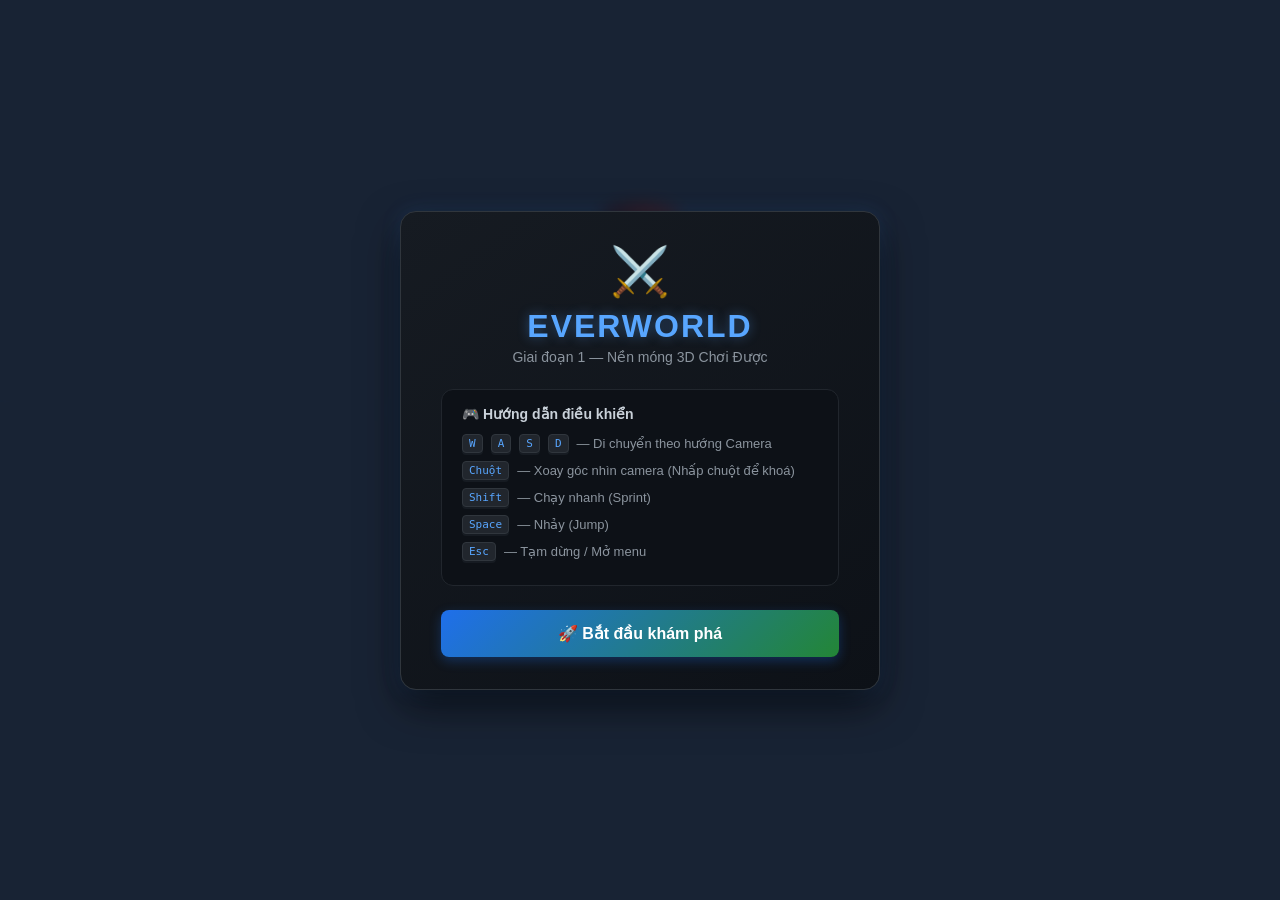
==== commit d214785e: "Implement EVERWORLD 3D Stage 1 Playable Foundation Build Stage 1 3D browser prototype using Three.js" ====
--- a/target/classes/static/index.html
+++ b/target/classes/static/index.html
@@ -3,166 +3,75 @@
 <head>
     <meta charset="UTF-8">
     <meta name="viewport" content="width=device-width, initial-scale=1.0">
-    <title>EVERWORLD - 3D Action RPG Fantasy</title>
+    <title>EVERWORLD 3D - Giai đoạn 1: Nền móng</title>
     <link rel="stylesheet" href="style.css">
 </head>
 <body>
-
-    <!-- 3D WebGL Canvas -->
+    <!-- 3D Canvas Container -->
     <div id="canvas-container"></div>
 
-    <!-- UI Overlay Layer -->
-    <div id="ui-layer">
-
-        <!-- HUD Screen (Game Active) -->
-        <div id="hud-screen" class="hud-container hidden">
-            <!-- Top Left: Character Status -->
-            <div class="hud-top-left">
-                <div class="character-avatar">
-                    <span class="avatar-icon">⚔️</span>
-                </div>
-                <div class="bars-container">
-                    <div class="bar-wrapper health-bar-wrapper">
-                        <span class="bar-label">HP</span>
-                        <div class="bar-bg"><div id="hp-fill" class="bar-fill hp-fill" style="width: 100%;"></div></div>
-                        <span id="hp-text" class="bar-value">100 / 100</span>
-                    </div>
-                    <div class="bar-wrapper chakra-bar-wrapper">
-                        <span class="bar-label">MP</span>
-                        <div class="bar-bg"><div id="chakra-fill" class="bar-fill chakra-fill" style="width: 100%;"></div></div>
-                        <span id="chakra-text" class="bar-value">100 / 100</span>
-                    </div>
-                </div>
+    <!-- START SCREEN -->
+    <div id="start-screen" class="overlay-screen active">
+        <div class="card-box">
+            <div class="game-logo">
+                <span class="logo-icon">⚔️</span>
+                <h1>EVERWORLD</h1>
+                <p class="tagline">Giai đoạn 1 — Nền móng 3D Chơi Được</p>
             </div>
 
-            <!-- Top Right: Location & Status -->
-            <div class="hud-top-right">
-                <div class="zone-badge">
-                    <span class="zone-icon">🌿</span>
-                    <span id="zone-name">Đồng Cỏ Huấn Luyện</span>
-                </div>
-                <div class="status-badge">
-                    <span id="controls-hint">Bấm [ESC] để Tạm dừng</span>
-                </div>
+            <div class="info-section">
+                <h3>🎮 Hướng dẫn điều khiển</h3>
+                <ul class="control-list">
+                    <li><kbd>W</kbd> <kbd>A</kbd> <kbd>S</kbd> <kbd>D</kbd> — Di chuyển theo hướng Camera</li>
+                    <li><kbd>Chuột</kbd> — Xoay góc nhìn camera (Nhấp chuột để khoá)</li>
+                    <li><kbd>Shift</kbd> — Chạy nhanh (Sprint)</li>
+                    <li><kbd>Space</kbd> — Nhảy (Jump)</li>
+                    <li><kbd>Esc</kbd> — Tạm dừng / Mở menu</li>
+                </ul>
             </div>
 
-            <!-- Bottom Left: Keyboard Guide -->
-            <div class="hud-bottom-left">
-                <div class="controls-card">
-                    <div class="card-title">🎮 Điều khiển</div>
-                    <div class="control-row"><span class="key">WASD</span> Di chuyển</div>
-                    <div class="control-row"><span class="key">Shift</span> Chạy nhanh</div>
-                    <div class="control-row"><span class="key">Space</span> Nhảy</div>
-                    <div class="control-row"><span class="key">Mouse</span> Xoay camera</div>
-                    <div class="control-row"><span class="key">Esc</span> Tạm dừng / Thoát con trỏ</div>
-                </div>
+            <button id="start-btn" class="primary-btn">🚀 Bắt đầu khám phá</button>
+        </div>
+    </div>
+
+    <!-- HUD OVERLAY -->
+    <div id="hud-screen" class="hud-overlay hidden">
+        <div class="hud-top-left">
+            <div class="hud-title">EVERWORLD 3D</div>
+            <div class="hud-stat">📍 Vị trí: <span id="hud-pos">0, 0, 0</span></div>
+            <div class="hud-stat">🏃 Trạng thái: <span id="hud-state">Đứng yên</span></div>
+        </div>
+        <div class="hud-top-right">
+            <button id="pause-btn" class="icon-btn">⚙️ Tạm dừng (Esc)</button>
+        </div>
+        <div class="hud-bottom-center">
+            <div class="controls-hint">
+                <span class="badge">WASD</span> Di chuyển &nbsp;|&nbsp;
+                <span class="badge">Shift</span> Chạy &nbsp;|&nbsp;
+                <span class="badge">Space</span> Nhảy &nbsp;|&nbsp;
+                <span class="badge">Esc</span> Menu
+            </div>
+        </div>
+    </div>
+
+    <!-- PAUSE MENU -->
+    <div id="pause-screen" class="overlay-screen hidden">
+        <div class="card-box">
+            <h2>⚙️ TẠM DỪNG</h2>
+            <p>EVERWORLD 3D Action RPG Prototype</p>
+
+            <div class="pause-actions">
+                <button id="resume-btn" class="primary-btn">▶️ Tiếp tục chơi</button>
+                <button id="reset-pos-btn" class="secondary-btn">🔄 Đặt lại vị trí</button>
             </div>
 
-            <!-- Bottom Center: Quick Slots Bar (4 Slots) -->
-            <div class="hud-bottom-center">
-                <div class="quick-slots">
-                    <div class="slot" id="slot-1">
-                        <span class="slot-key">1</span>
-                        <span class="slot-icon">⚔️</span>
-                        <span class="slot-name">Trảm Phong</span>
-                    </div>
-                    <div class="slot" id="slot-2">
-                        <span class="slot-key">2</span>
-                        <span class="slot-icon">⚡</span>
-                        <span class="slot-name">Lướt Nhanh</span>
-                    </div>
-                    <div class="slot" id="slot-3">
-                        <span class="slot-key">3</span>
-                        <span class="slot-icon">🛡️</span>
-                        <span class="slot-name">Khiên Chakra</span>
-                    </div>
-                    <div class="slot" id="slot-4">
-                        <span class="slot-key">4</span>
-                        <span class="slot-icon">✨</span>
-                        <span class="slot-name">Hồi Sức</span>
-                    </div>
-                </div>
+            <div class="info-section">
+                <h4>⌨️ Nhắc lại phím tắt:</h4>
+                <p><kbd>W</kbd><kbd>A</kbd><kbd>S</kbd><kbd>D</kbd>: Di chuyển | <kbd>Shift</kbd>: Chạy | <kbd>Space</kbd>: Nhảy</p>
             </div>
         </div>
-
-        <!-- Start Screen Overlay -->
-        <div id="start-screen" class="overlay-screen active">
-            <div class="menu-box">
-                <div class="game-logo">
-                    <h1>EVERWORLD</h1>
-                    <p class="tagline">Thế giới linh lực • Rèn luyện sức mạnh • Khám phá bất tận</p>
-                </div>
-
-                <div class="menu-actions">
-                    <button id="start-btn" class="everworld-btn primary">
-                        🚀 VÀO THẾ GIỚI
-                    </button>
-                    <button id="instructions-btn" class="everworld-btn secondary">
-                        📖 HƯỚNG DẪN ĐIỀU KHIỂN
-                    </button>
-                </div>
-
-                <div class="menu-footer">
-                    <p>Phiên bản 1.0 • 3D Action RPG Browser Engine</p>
-                </div>
-            </div>
-        </div>
-
-        <!-- Pause Screen Overlay -->
-        <div id="pause-screen" class="overlay-screen hidden">
-            <div class="menu-box">
-                <h2>⏸️ TẠM DỪNG GAME</h2>
-                <div class="menu-actions">
-                    <button id="resume-btn" class="everworld-btn primary">
-                        ▶️ TIẾP TỤC CHƠI
-                    </button>
-                    <button id="respawn-btn" class="everworld-btn warning">
-                        🔄 VỀ ĐIỂM HỒI SINH
-                    </button>
-                    <button id="main-menu-btn" class="everworld-btn secondary">
-                        🏠 MÀN HÌNH CHÍNH
-                    </button>
-                </div>
-            </div>
-        </div>
-
-        <!-- Instructions Modal Overlay -->
-        <div id="instructions-modal" class="overlay-screen hidden">
-            <div class="menu-box modal-box">
-                <h2>📖 HƯỚNG DẪN ĐIỀU KHIỂN</h2>
-                <div class="instructions-content">
-                    <div class="inst-grid">
-                        <div class="inst-item">
-                            <span class="key-badge">W A S D</span>
-                            <span>Di chuyển nhân vật theo hướng camera</span>
-                        </div>
-                        <div class="inst-item">
-                            <span class="key-badge">Shift</span>
-                            <span>Giữ để chạy nhanh (Sprint)</span>
-                        </div>
-                        <div class="inst-item">
-                            <span class="key-badge">Space</span>
-                            <span>Nhảy (Jump)</span>
-                        </div>
-                        <div class="inst-item">
-                            <span class="key-badge">Chuột</span>
-                            <span>Xoay góc nhìn 360 độ (Third Person)</span>
-                        </div>
-                        <div class="inst-item">
-                            <span class="key-badge">ESC</span>
-                            <span>Mở menu tạm dừng / Khóa con trỏ</span>
-                        </div>
-                    </div>
-                </div>
-                <button id="close-inst-btn" class="everworld-btn primary">
-                    ĐÃ HIỂU
-                </button>
-            </div>
-        </div>
-
     </div>
 
-    <!-- Scripts -->
     <script src="three.min.js"></script>
     <script src="script.js"></script>
 </body>
--- a/target/classes/static/style.css
+++ b/target/classes/static/style.css
@@ -1,445 +1,260 @@
-/* =========================================================
-   EVERWORLD 3D RPG - STYLE.CSS
-   Anime Fantasy Style & WebGL Overlay UI
-   ========================================================= */
-
 * {
-    box-sizing: border-box;
     margin: 0;
     padding: 0;
+    box-sizing: border-box;
     user-select: none;
-    -webkit-user-select: none;
-}
-
-:root {
-    --primary-cyan: #00f2ff;
-    --primary-blue: #0072ff;
-    --primary-gold: #ffc800;
-    --bg-dark: rgba(10, 15, 26, 0.88);
-    --bg-card: rgba(18, 26, 43, 0.92);
-    --border-cyan: rgba(0, 242, 255, 0.4);
-    --border-gold: rgba(255, 200, 0, 0.5);
-    --text-main: #ffffff;
-    --text-muted: #a0aec0;
-    --health-red: #ff3366;
-    --chakra-blue: #00bcff;
-    --shadow-glow: 0 0 20px rgba(0, 242, 255, 0.3);
-}
-
-html, body {
+}
+
+body, html {
     width: 100%;
     height: 100%;
     overflow: hidden;
     font-family: 'Segoe UI', Tahoma, Geneva, Verdana, sans-serif;
-    background-color: #050811;
-    color: var(--text-main);
-}
-
-/* 3D WebGL Canvas Container */
+    background-color: #0b0e14;
+    color: #e6edf3;
+}
+
 #canvas-container {
+    width: 100%;
+    height: 100%;
     position: absolute;
     top: 0;
     left: 0;
-    width: 100%;
-    height: 100%;
     z-index: 1;
 }
 
-/* UI Overlay Layer */
-#ui-layer {
+canvas {
+    display: block;
+    width: 100%;
+    height: 100%;
+}
+
+/* OVERLAY SCREENS */
+.overlay-screen {
     position: absolute;
     top: 0;
     left: 0;
     width: 100%;
     height: 100%;
     z-index: 10;
+    display: flex;
+    justify-content: center;
+    align-items: center;
+    background: rgba(11, 14, 20, 0.85);
+    backdrop-filter: blur(8px);
+    transition: opacity 0.3s ease, visibility 0.3s ease;
+}
+
+.overlay-screen.hidden {
+    opacity: 0;
+    visibility: hidden;
     pointer-events: none;
 }
 
-/* Enable pointer events for interactive elements */
-.overlay-screen, button, .quick-slots, .controls-card {
+.overlay-screen.active {
+    opacity: 1;
+    visibility: visible;
     pointer-events: auto;
 }
 
-/* Helper Class */
-.hidden {
-    display: none !important;
-}
-
-/* Buttons Styling */
-.everworld-btn {
-    border: none;
-    outline: none;
-    padding: 14px 28px;
+.card-box {
+    background: linear-gradient(145deg, #161b22, #0d1117);
+    border: 1px solid #30363d;
+    border-radius: 16px;
+    padding: 32px 40px;
+    max-width: 480px;
+    width: 90%;
+    box-shadow: 0 16px 40px rgba(0, 0, 0, 0.6), 0 0 20px rgba(56, 139, 253, 0.15);
+    text-align: center;
+}
+
+.game-logo .logo-icon {
+    font-size: 48px;
+    display: block;
+    margin-bottom: 8px;
+}
+
+.game-logo h1 {
+    font-size: 32px;
+    letter-spacing: 2px;
+    color: #58a6ff;
+    margin-bottom: 4px;
+    text-shadow: 0 0 12px rgba(88, 166, 255, 0.4);
+}
+
+.tagline {
+    font-size: 14px;
+    color: #8b949e;
+    margin-bottom: 24px;
+}
+
+.info-section {
+    background: #0d1117;
+    border: 1px solid #21262d;
     border-radius: 12px;
-    font-size: 16px;
-    font-weight: 800;
-    letter-spacing: 1px;
-    cursor: pointer;
-    transition: all 0.2s ease-in-out;
-    text-transform: uppercase;
-    display: flex;
-    align-items: center;
-    justify-content: center;
-    gap: 10px;
-}
-
-.everworld-btn.primary {
-    background: linear-gradient(135deg, var(--primary-cyan), var(--primary-blue));
-    color: #030a1a;
-    box-shadow: var(--shadow-glow);
-}
-
-.everworld-btn.primary:hover {
-    transform: translateY(-2px);
-    box-shadow: 0 0 30px rgba(0, 242, 255, 0.6);
-    background: linear-gradient(135deg, #33f5ff, #1a82ff);
-}
-
-.everworld-btn.secondary {
-    background: rgba(255, 255, 255, 0.08);
-    color: var(--text-main);
-    border: 1px solid var(--border-cyan);
-}
-
-.everworld-btn.secondary:hover {
-    background: rgba(0, 242, 255, 0.15);
-    border-color: var(--primary-cyan);
-    transform: translateY(-2px);
-}
-
-.everworld-btn.warning {
-    background: rgba(255, 100, 100, 0.2);
-    color: #ff6b6b;
-    border: 1px solid rgba(255, 100, 100, 0.4);
-}
-
-.everworld-btn.warning:hover {
-    background: rgba(255, 100, 100, 0.35);
-    transform: translateY(-2px);
-}
-
-/* Fullscreen Overlay Screens (Start, Pause, Modals) */
-.overlay-screen {
-    position: absolute;
-    top: 0;
-    left: 0;
-    width: 100%;
-    height: 100%;
-    background: rgba(4, 8, 18, 0.82);
-    backdrop-filter: blur(8px);
-    display: flex;
-    align-items: center;
-    justify-content: center;
-    animation: fadeIn 0.3s ease-out;
-}
-
-.menu-box {
-    background: var(--bg-card);
-    border: 1px solid var(--border-cyan);
-    border-radius: 24px;
-    padding: 40px;
-    width: min(480px, 90%);
-    text-align: center;
-    box-shadow: 0 20px 50px rgba(0, 0, 0, 0.6), var(--shadow-glow);
-}
-
-.game-logo h1 {
-    font-size: 42px;
-    font-weight: 900;
-    letter-spacing: 4px;
-    background: linear-gradient(135deg, #ffffff, var(--primary-cyan));
-    -webkit-background-clip: text;
-    -webkit-text-fill-color: transparent;
+    padding: 16px 20px;
+    margin-bottom: 24px;
+    text-align: left;
+}
+
+.info-section h3, .info-section h4 {
+    font-size: 14px;
+    color: #c9d1d9;
+    margin-bottom: 12px;
+}
+
+.control-list {
+    list-style: none;
+    font-size: 13px;
+    color: #8b949e;
+}
+
+.control-list li {
     margin-bottom: 8px;
-    text-shadow: 0 0 30px rgba(0, 242, 255, 0.5);
-}
-
-.tagline {
-    color: var(--text-muted);
-    font-size: 14px;
-    margin-bottom: 30px;
-}
-
-.menu-actions {
-    display: flex;
-    flex-direction: column;
-    gap: 15px;
-    margin-bottom: 25px;
-}
-
-.menu-footer {
-    font-size: 12px;
-    color: rgba(255, 255, 255, 0.4);
-}
-
-/* Modal Content */
-.modal-box {
-    width: min(580px, 90%);
-}
-
-.modal-box h2 {
-    font-size: 24px;
-    margin-bottom: 20px;
-    color: var(--primary-cyan);
-}
-
-.instructions-content {
-    margin-bottom: 25px;
-    text-align: left;
-}
-
-.inst-grid {
-    display: flex;
-    flex-direction: column;
-    gap: 12px;
-}
-
-.inst-item {
-    display: flex;
-    align-items: center;
-    gap: 15px;
-    background: rgba(255, 255, 255, 0.04);
-    padding: 12px 16px;
-    border-radius: 12px;
-    border: 1px solid rgba(255, 255, 255, 0.06);
-}
-
-.key-badge {
-    background: rgba(0, 242, 255, 0.15);
-    color: var(--primary-cyan);
-    border: 1px solid var(--border-cyan);
-    padding: 6px 12px;
-    border-radius: 8px;
-    font-weight: bold;
-    font-size: 13px;
-    min-width: 80px;
-    text-align: center;
-}
-
-/* HUD Overlay Elements */
-.hud-container {
-    width: 100%;
-    height: 100%;
-    position: relative;
-}
-
-/* HUD Top Left */
-.hud-top-left {
-    position: absolute;
-    top: 25px;
-    left: 25px;
-    display: flex;
-    align-items: center;
-    gap: 15px;
-    background: var(--bg-dark);
-    padding: 12px 20px;
-    border-radius: 16px;
-    border: 1px solid var(--border-cyan);
-    box-shadow: 0 8px 32px rgba(0, 0, 0, 0.4);
-}
-
-.character-avatar {
-    width: 50px;
-    height: 50px;
-    border-radius: 50%;
-    background: linear-gradient(135deg, rgba(0, 242, 255, 0.2), rgba(0, 114, 255, 0.4));
-    border: 2px solid var(--primary-cyan);
-    display: flex;
-    align-items: center;
-    justify-content: center;
-    font-size: 24px;
-}
-
-.bars-container {
-    display: flex;
-    flex-direction: column;
-    gap: 6px;
-    width: 180px;
-}
-
-.bar-wrapper {
-    position: relative;
-    display: flex;
-    align-items: center;
-}
-
-.bar-label {
-    position: absolute;
-    left: 8px;
-    font-size: 11px;
-    font-weight: 900;
-    z-index: 2;
-    color: #fff;
-    text-shadow: 0 1px 2px #000;
-}
-
-.bar-value {
-    position: absolute;
-    right: 8px;
-    font-size: 11px;
-    font-weight: bold;
-    z-index: 2;
-    color: #fff;
-    text-shadow: 0 1px 2px #000;
-}
-
-.bar-bg {
-    width: 100%;
-    height: 18px;
-    background: rgba(0, 0, 0, 0.6);
-    border-radius: 9px;
-    overflow: hidden;
-    border: 1px solid rgba(255, 255, 255, 0.1);
-}
-
-.bar-fill {
-    height: 100%;
-    border-radius: 9px;
-    transition: width 0.3s ease;
-}
-
-.hp-fill {
-    background: linear-gradient(90deg, #ff3366, #ff6b8b);
-}
-
-.chakra-fill {
-    background: linear-gradient(90deg, #00bcff, #00f2ff);
-}
-
-/* HUD Top Right */
-.hud-top-right {
-    position: absolute;
-    top: 25px;
-    right: 25px;
-    display: flex;
-    flex-direction: column;
-    align-items: flex-end;
-    gap: 8px;
-}
-
-.zone-badge {
-    background: var(--bg-dark);
-    padding: 8px 16px;
-    border-radius: 12px;
-    border: 1px solid var(--border-gold);
-    color: var(--primary-gold);
-    font-weight: bold;
-    font-size: 14px;
     display: flex;
     align-items: center;
     gap: 8px;
 }
 
-.status-badge {
-    background: rgba(0, 0, 0, 0.5);
-    padding: 6px 12px;
+kbd {
+    background: #21262d;
+    border: 1px solid #30363d;
+    border-radius: 4px;
+    padding: 2px 6px;
+    font-size: 11px;
+    font-family: monospace;
+    color: #58a6ff;
+    box-shadow: 0 2px 0 #161b22;
+}
+
+.primary-btn {
+    width: 100%;
+    padding: 14px 24px;
+    font-size: 16px;
+    font-weight: 600;
+    color: #ffffff;
+    background: linear-gradient(135deg, #1f6feb, #238636);
+    border: none;
     border-radius: 8px;
-    font-size: 12px;
-    color: var(--text-muted);
-}
-
-/* HUD Bottom Left */
-.hud-bottom-left {
-    position: absolute;
-    bottom: 25px;
-    left: 25px;
-}
-
-.controls-card {
-    background: var(--bg-dark);
-    border: 1px solid rgba(255, 255, 255, 0.1);
-    padding: 15px;
-    border-radius: 14px;
-    width: 200px;
-}
-
-.card-title {
-    font-size: 13px;
-    font-weight: bold;
-    color: var(--primary-cyan);
+    cursor: pointer;
+    transition: transform 0.1s ease, box-shadow 0.2s ease;
+    box-shadow: 0 4px 12px rgba(31, 111, 235, 0.3);
+}
+
+.primary-btn:hover {
+    transform: translateY(-2px);
+    box-shadow: 0 6px 16px rgba(31, 111, 235, 0.5);
+}
+
+.primary-btn:active {
+    transform: translateY(0);
+}
+
+.secondary-btn {
+    width: 100%;
+    padding: 12px 24px;
+    font-size: 14px;
+    font-weight: 500;
+    color: #c9d1d9;
+    background: #21262d;
+    border: 1px solid #30363d;
+    border-radius: 8px;
+    cursor: pointer;
+    margin-top: 10px;
+    transition: background 0.2s ease;
+}
+
+.secondary-btn:hover {
+    background: #30363d;
+}
+
+/* HUD OVERLAY */
+.hud-overlay {
+    position: absolute;
+    top: 0;
+    left: 0;
+    width: 100%;
+    height: 100%;
+    z-index: 5;
+    pointer-events: none;
+    padding: 20px;
+    display: flex;
+    flex-direction: column;
+    justify-content: space-between;
+}
+
+.hud-overlay.hidden {
+    display: none;
+}
+
+.hud-top-left {
+    background: rgba(13, 17, 23, 0.7);
+    border: 1px solid rgba(48, 54, 61, 0.7);
+    border-radius: 10px;
+    padding: 12px 18px;
+    width: fit-content;
+    backdrop-filter: blur(4px);
+}
+
+.hud-title {
+    font-weight: 700;
+    font-size: 16px;
+    color: #58a6ff;
+    margin-bottom: 4px;
+}
+
+.hud-stat {
+    font-size: 13px;
+    color: #8b949e;
+}
+
+.hud-top-right {
+    position: absolute;
+    top: 20px;
+    right: 20px;
+    pointer-events: auto;
+}
+
+.icon-btn {
+    background: rgba(22, 27, 34, 0.8);
+    border: 1px solid #30363d;
+    color: #c9d1d9;
+    padding: 8px 14px;
+    border-radius: 8px;
+    cursor: pointer;
+    font-size: 13px;
+    backdrop-filter: blur(4px);
+    transition: background 0.2s ease;
+}
+
+.icon-btn:hover {
+    background: #30363d;
+}
+
+.hud-bottom-center {
+    align-self: center;
     margin-bottom: 10px;
-    border-bottom: 1px solid rgba(255, 255, 255, 0.1);
-    padding-bottom: 5px;
-}
-
-.control-row {
-    font-size: 12px;
-    color: var(--text-muted);
-    margin-bottom: 6px;
-    display: flex;
-    align-items: center;
-    justify-content: space-between;
-}
-
-.control-row .key {
-    background: rgba(255, 255, 255, 0.15);
-    color: #fff;
+}
+
+.controls-hint {
+    background: rgba(13, 17, 23, 0.75);
+    border: 1px solid rgba(48, 54, 61, 0.6);
+    border-radius: 20px;
+    padding: 8px 20px;
+    font-size: 13px;
+    color: #8b949e;
+    backdrop-filter: blur(4px);
+}
+
+.badge {
+    background: #1f6feb;
+    color: #ffffff;
+    font-size: 11px;
+    font-weight: 600;
     padding: 2px 6px;
     border-radius: 4px;
-    font-weight: bold;
-    font-size: 10px;
-}
-
-/* HUD Bottom Center (Quick Slots) */
-.hud-bottom-center {
-    position: absolute;
-    bottom: 25px;
-    left: 50%;
-    transform: translateX(-50%);
-}
-
-.quick-slots {
-    display: flex;
-    gap: 12px;
-    background: var(--bg-dark);
-    padding: 10px 16px;
-    border-radius: 20px;
-    border: 1px solid var(--border-cyan);
-    box-shadow: 0 10px 30px rgba(0, 0, 0, 0.5);
-}
-
-.slot {
-    position: relative;
-    width: 58px;
-    height: 58px;
-    background: rgba(255, 255, 255, 0.05);
-    border: 1px solid rgba(255, 255, 255, 0.15);
-    border-radius: 12px;
-    display: flex;
-    flex-direction: column;
-    align-items: center;
-    justify-content: center;
-    cursor: pointer;
-    transition: all 0.2s ease;
-}
-
-.slot:hover {
-    border-color: var(--primary-cyan);
-    background: rgba(0, 242, 255, 0.1);
-}
-
-.slot-key {
-    position: absolute;
-    top: 3px;
-    left: 5px;
-    font-size: 10px;
-    font-weight: bold;
-    color: var(--primary-cyan);
-}
-
-.slot-icon {
-    font-size: 22px;
-    margin-bottom: 2px;
-}
-
-.slot-name {
-    font-size: 9px;
-    color: var(--text-muted);
-    white-space: nowrap;
-}
-
-@keyframes fadeIn {
-    from { opacity: 0; transform: scale(0.98); }
-    to { opacity: 1; transform: scale(1); }
-}
+}
+
+.pause-actions {
+    margin-bottom: 20px;
+}
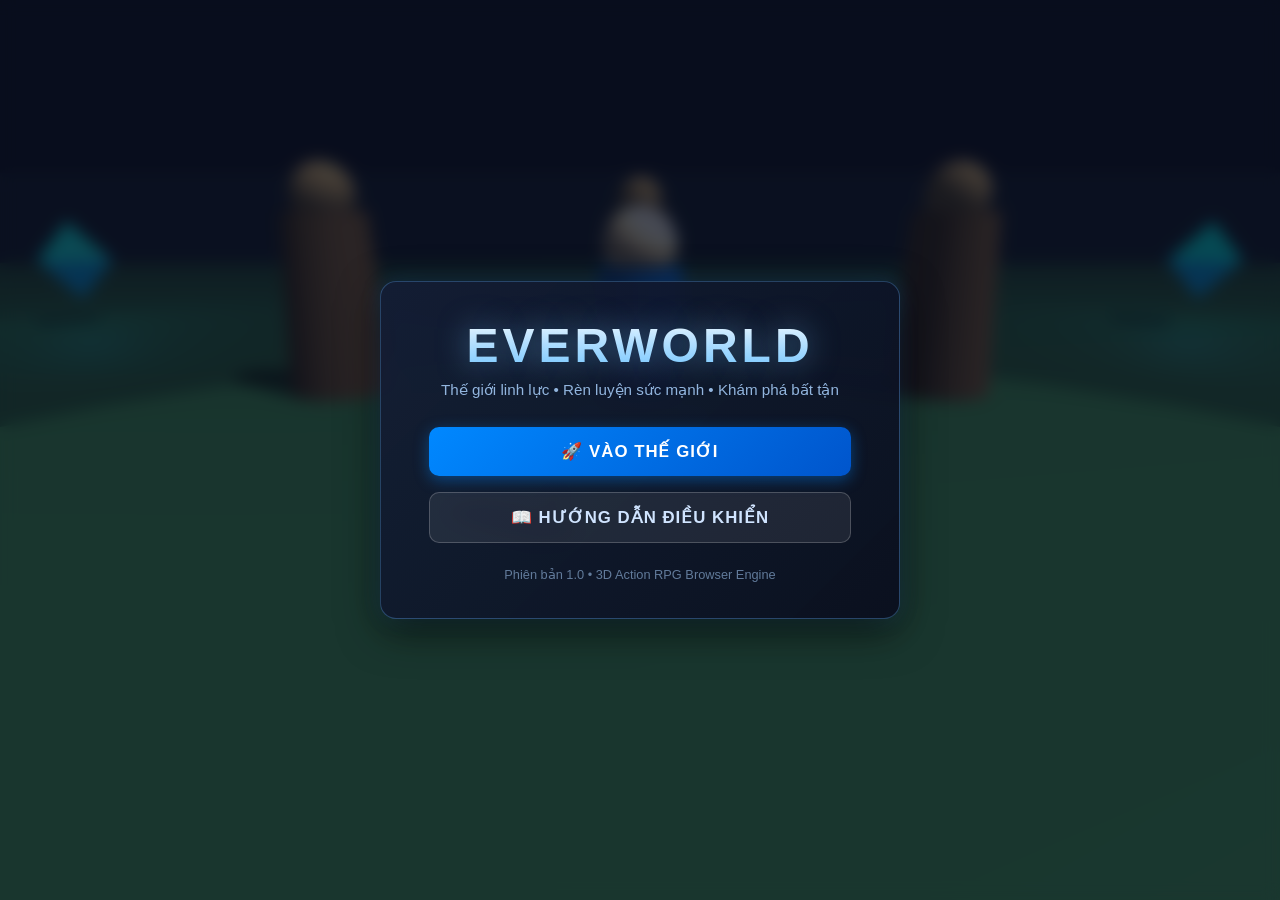
==== commit b8490483: "Implement EVERWORLD Phase 1 3D prototype foundation Co-authored-by: minhkiendng-crypto <328418051+mi" ====
--- a/target/classes/static/index.html
+++ b/target/classes/static/index.html
@@ -3,75 +3,166 @@
 <head>
     <meta charset="UTF-8">
     <meta name="viewport" content="width=device-width, initial-scale=1.0">
-    <title>EVERWORLD 3D - Giai đoạn 1: Nền móng</title>
+    <title>EVERWORLD - 3D Action RPG Fantasy</title>
     <link rel="stylesheet" href="style.css">
 </head>
 <body>
-    <!-- 3D Canvas Container -->
+
+    <!-- 3D WebGL Canvas -->
     <div id="canvas-container"></div>
 
-    <!-- START SCREEN -->
-    <div id="start-screen" class="overlay-screen active">
-        <div class="card-box">
-            <div class="game-logo">
-                <span class="logo-icon">⚔️</span>
-                <h1>EVERWORLD</h1>
-                <p class="tagline">Giai đoạn 1 — Nền móng 3D Chơi Được</p>
+    <!-- UI Overlay Layer -->
+    <div id="ui-layer">
+
+        <!-- HUD Screen (Game Active) -->
+        <div id="hud-screen" class="hud-container hidden">
+            <!-- Top Left: Character Status -->
+            <div class="hud-top-left">
+                <div class="character-avatar">
+                    <span class="avatar-icon">⚔️</span>
+                </div>
+                <div class="bars-container">
+                    <div class="bar-wrapper health-bar-wrapper">
+                        <span class="bar-label">HP</span>
+                        <div class="bar-bg"><div id="hp-fill" class="bar-fill hp-fill" style="width: 100%;"></div></div>
+                        <span id="hp-text" class="bar-value">100 / 100</span>
+                    </div>
+                    <div class="bar-wrapper chakra-bar-wrapper">
+                        <span class="bar-label">MP</span>
+                        <div class="bar-bg"><div id="chakra-fill" class="bar-fill chakra-fill" style="width: 100%;"></div></div>
+                        <span id="chakra-text" class="bar-value">100 / 100</span>
+                    </div>
+                </div>
             </div>
 
-            <div class="info-section">
-                <h3>🎮 Hướng dẫn điều khiển</h3>
-                <ul class="control-list">
-                    <li><kbd>W</kbd> <kbd>A</kbd> <kbd>S</kbd> <kbd>D</kbd> — Di chuyển theo hướng Camera</li>
-                    <li><kbd>Chuột</kbd> — Xoay góc nhìn camera (Nhấp chuột để khoá)</li>
-                    <li><kbd>Shift</kbd> — Chạy nhanh (Sprint)</li>
-                    <li><kbd>Space</kbd> — Nhảy (Jump)</li>
-                    <li><kbd>Esc</kbd> — Tạm dừng / Mở menu</li>
-                </ul>
+            <!-- Top Right: Location & Status -->
+            <div class="hud-top-right">
+                <div class="zone-badge">
+                    <span class="zone-icon">🌿</span>
+                    <span id="zone-name">Đồng Cỏ Huấn Luyện</span>
+                </div>
+                <div class="status-badge">
+                    <span id="controls-hint">Bấm [ESC] để Tạm dừng</span>
+                </div>
             </div>
 
-            <button id="start-btn" class="primary-btn">🚀 Bắt đầu khám phá</button>
+            <!-- Bottom Left: Keyboard Guide -->
+            <div class="hud-bottom-left">
+                <div class="controls-card">
+                    <div class="card-title">🎮 Điều khiển</div>
+                    <div class="control-row"><span class="key">WASD</span> Di chuyển</div>
+                    <div class="control-row"><span class="key">Shift</span> Chạy nhanh</div>
+                    <div class="control-row"><span class="key">Space</span> Nhảy</div>
+                    <div class="control-row"><span class="key">Mouse</span> Xoay camera</div>
+                    <div class="control-row"><span class="key">Esc</span> Tạm dừng / Khóa con trỏ</div>
+                </div>
+            </div>
+
+            <!-- Bottom Center: Quick Slots Bar (4 Slots) -->
+            <div class="hud-bottom-center">
+                <div class="quick-slots">
+                    <div class="slot" id="slot-1">
+                        <span class="slot-key">1</span>
+                        <span class="slot-icon">⚔️</span>
+                        <span class="slot-name">Trảm Phong</span>
+                    </div>
+                    <div class="slot" id="slot-2">
+                        <span class="slot-key">2</span>
+                        <span class="slot-icon">⚡</span>
+                        <span class="slot-name">Lướt Nhanh</span>
+                    </div>
+                    <div class="slot" id="slot-3">
+                        <span class="slot-key">3</span>
+                        <span class="slot-icon">🛡️</span>
+                        <span class="slot-name">Khiên Chakra</span>
+                    </div>
+                    <div class="slot" id="slot-4">
+                        <span class="slot-key">4</span>
+                        <span class="slot-icon">✨</span>
+                        <span class="slot-name">Hồi Sức</span>
+                    </div>
+                </div>
+            </div>
         </div>
+
+        <!-- Start Screen Overlay -->
+        <div id="start-screen" class="overlay-screen active">
+            <div class="menu-box">
+                <div class="game-logo">
+                    <h1>EVERWORLD</h1>
+                    <p class="tagline">Thế giới linh lực • Rèn luyện sức mạnh • Khám phá bất tận</p>
+                </div>
+
+                <div class="menu-actions">
+                    <button id="start-btn" class="everworld-btn primary">
+                        🚀 VÀO THẾ GIỚI
+                    </button>
+                    <button id="instructions-btn" class="everworld-btn secondary">
+                        📖 HƯỚNG DẪN ĐIỀU KHIỂN
+                    </button>
+                </div>
+
+                <div class="menu-footer">
+                    <p>Phiên bản 1.0 • 3D Action RPG Browser Engine</p>
+                </div>
+            </div>
+        </div>
+
+        <!-- Pause Screen Overlay -->
+        <div id="pause-screen" class="overlay-screen hidden">
+            <div class="menu-box">
+                <h2>⏸️ TẠM DỪNG GAME</h2>
+                <div class="menu-actions">
+                    <button id="resume-btn" class="everworld-btn primary">
+                        ▶️ TIẾP TỤC CHƠI
+                    </button>
+                    <button id="respawn-btn" class="everworld-btn warning">
+                        🔄 VỀ ĐIỂM HỒI SINH
+                    </button>
+                    <button id="main-menu-btn" class="everworld-btn secondary">
+                        🏠 MÀN HÌNH CHÍNH
+                    </button>
+                </div>
+            </div>
+        </div>
+
+        <!-- Instructions Modal Overlay -->
+        <div id="instructions-modal" class="overlay-screen hidden">
+            <div class="menu-box modal-box">
+                <h2>📖 HƯỚNG DẪN ĐIỀU KHIỂN</h2>
+                <div class="instructions-content">
+                    <div class="inst-grid">
+                        <div class="inst-item">
+                            <span class="key-badge">W A S D</span>
+                            <span>Di chuyển nhân vật theo hướng camera</span>
+                        </div>
+                        <div class="inst-item">
+                            <span class="key-badge">Shift</span>
+                            <span>Giữ để chạy nhanh (Sprint)</span>
+                        </div>
+                        <div class="inst-item">
+                            <span class="key-badge">Space</span>
+                            <span>Nhảy (Jump)</span>
+                        </div>
+                        <div class="inst-item">
+                            <span class="key-badge">Chuột</span>
+                            <span>Xoay góc nhìn 360 độ (Third Person)</span>
+                        </div>
+                        <div class="inst-item">
+                            <span class="key-badge">ESC</span>
+                            <span>Mở menu tạm dừng / Khóa con trỏ</span>
+                        </div>
+                    </div>
+                </div>
+                <button id="close-inst-btn" class="everworld-btn primary">
+                    ĐÃ HIỂU
+                </button>
+            </div>
+        </div>
+
     </div>
 
-    <!-- HUD OVERLAY -->
-    <div id="hud-screen" class="hud-overlay hidden">
-        <div class="hud-top-left">
-            <div class="hud-title">EVERWORLD 3D</div>
-            <div class="hud-stat">📍 Vị trí: <span id="hud-pos">0, 0, 0</span></div>
-            <div class="hud-stat">🏃 Trạng thái: <span id="hud-state">Đứng yên</span></div>
-        </div>
-        <div class="hud-top-right">
-            <button id="pause-btn" class="icon-btn">⚙️ Tạm dừng (Esc)</button>
-        </div>
-        <div class="hud-bottom-center">
-            <div class="controls-hint">
-                <span class="badge">WASD</span> Di chuyển &nbsp;|&nbsp;
-                <span class="badge">Shift</span> Chạy &nbsp;|&nbsp;
-                <span class="badge">Space</span> Nhảy &nbsp;|&nbsp;
-                <span class="badge">Esc</span> Menu
-            </div>
-        </div>
-    </div>
-
-    <!-- PAUSE MENU -->
-    <div id="pause-screen" class="overlay-screen hidden">
-        <div class="card-box">
-            <h2>⚙️ TẠM DỪNG</h2>
-            <p>EVERWORLD 3D Action RPG Prototype</p>
-
-            <div class="pause-actions">
-                <button id="resume-btn" class="primary-btn">▶️ Tiếp tục chơi</button>
-                <button id="reset-pos-btn" class="secondary-btn">🔄 Đặt lại vị trí</button>
-            </div>
-
-            <div class="info-section">
-                <h4>⌨️ Nhắc lại phím tắt:</h4>
-                <p><kbd>W</kbd><kbd>A</kbd><kbd>S</kbd><kbd>D</kbd>: Di chuyển | <kbd>Shift</kbd>: Chạy | <kbd>Space</kbd>: Nhảy</p>
-            </div>
-        </div>
-    </div>
-
+    <!-- Scripts -->
     <script src="three.min.js"></script>
     <script src="script.js"></script>
 </body>
--- a/target/classes/static/style.css
+++ b/target/classes/static/style.css
@@ -1,19 +1,22 @@
+/* EVERWORLD 3D RPG STYLES */
+
 * {
+    box-sizing: border-box;
     margin: 0;
     padding: 0;
-    box-sizing: border-box;
     user-select: none;
+    font-family: 'Segoe UI', Tahoma, Geneva, Verdana, sans-serif;
 }
 
 body, html {
     width: 100%;
     height: 100%;
     overflow: hidden;
-    font-family: 'Segoe UI', Tahoma, Geneva, Verdana, sans-serif;
-    background-color: #0b0e14;
-    color: #e6edf3;
-}
-
+    background-color: #080d1a;
+    color: #ffffff;
+}
+
+/* WebGL Canvas */
 #canvas-container {
     width: 100%;
     height: 100%;
@@ -23,238 +26,385 @@
     z-index: 1;
 }
 
-canvas {
-    display: block;
+/* UI Overlay Layer */
+#ui-layer {
     width: 100%;
     height: 100%;
-}
-
-/* OVERLAY SCREENS */
+    position: absolute;
+    top: 0;
+    left: 0;
+    z-index: 10;
+    pointer-events: none;
+}
+
+/* Common Classes */
+.hidden {
+    display: none !important;
+}
+
 .overlay-screen {
     position: absolute;
     top: 0;
     left: 0;
     width: 100%;
     height: 100%;
-    z-index: 10;
+    background: rgba(8, 13, 26, 0.75);
+    backdrop-filter: blur(8px);
     display: flex;
     justify-content: center;
     align-items: center;
-    background: rgba(11, 14, 20, 0.85);
-    backdrop-filter: blur(8px);
-    transition: opacity 0.3s ease, visibility 0.3s ease;
-}
-
-.overlay-screen.hidden {
-    opacity: 0;
-    visibility: hidden;
-    pointer-events: none;
-}
-
-.overlay-screen.active {
-    opacity: 1;
-    visibility: visible;
     pointer-events: auto;
-}
-
-.card-box {
-    background: linear-gradient(145deg, #161b22, #0d1117);
-    border: 1px solid #30363d;
+    z-index: 20;
+    transition: opacity 0.3s ease;
+}
+
+.menu-box {
+    background: linear-gradient(135deg, rgba(20, 30, 55, 0.9), rgba(10, 15, 30, 0.95));
+    border: 1px solid rgba(100, 180, 255, 0.3);
     border-radius: 16px;
-    padding: 32px 40px;
-    max-width: 480px;
+    padding: 36px 48px;
+    text-align: center;
+    box-shadow: 0 12px 40px rgba(0, 0, 0, 0.6), 0 0 20px rgba(60, 140, 255, 0.2);
+    max-width: 520px;
     width: 90%;
-    box-shadow: 0 16px 40px rgba(0, 0, 0, 0.6), 0 0 20px rgba(56, 139, 253, 0.15);
+}
+
+.modal-box {
+    max-width: 640px;
+}
+
+.game-logo h1 {
+    font-size: 3rem;
+    letter-spacing: 4px;
+    background: linear-gradient(180deg, #ffffff, #72c6ff);
+    -webkit-background-clip: text;
+    -webkit-text-fill-color: transparent;
+    text-shadow: 0 0 30px rgba(114, 198, 255, 0.5);
+    margin-bottom: 8px;
+}
+
+.tagline {
+    font-size: 0.95rem;
+    color: #92b5de;
+    margin-bottom: 28px;
+}
+
+.menu-actions {
+    display: flex;
+    flex-direction: column;
+    gap: 16px;
+    margin-bottom: 24px;
+}
+
+.everworld-btn {
+    padding: 14px 28px;
+    font-size: 1.05rem;
+    font-weight: 700;
+    border: none;
+    border-radius: 10px;
+    cursor: pointer;
+    transition: all 0.2s ease;
+    text-transform: uppercase;
+    letter-spacing: 1px;
+}
+
+.everworld-btn.primary {
+    background: linear-gradient(135deg, #0088ff, #0055cc);
+    color: #ffffff;
+    box-shadow: 0 4px 15px rgba(0, 136, 255, 0.4);
+}
+
+.everworld-btn.primary:hover {
+    background: linear-gradient(135deg, #1aa0ff, #0066ee);
+    transform: translateY(-2px);
+    box-shadow: 0 6px 20px rgba(0, 136, 255, 0.6);
+}
+
+.everworld-btn.secondary {
+    background: rgba(255, 255, 255, 0.08);
+    color: #d0e4ff;
+    border: 1px solid rgba(255, 255, 255, 0.2);
+}
+
+.everworld-btn.secondary:hover {
+    background: rgba(255, 255, 255, 0.16);
+    color: #ffffff;
+}
+
+.everworld-btn.warning {
+    background: linear-gradient(135deg, #ff8800, #cc5500);
+    color: #ffffff;
+    box-shadow: 0 4px 15px rgba(255, 136, 0, 0.4);
+}
+
+.everworld-btn.warning:hover {
+    background: linear-gradient(135deg, #ffa01a, #ee6600);
+    transform: translateY(-2px);
+}
+
+.menu-footer {
+    font-size: 0.8rem;
+    color: #627b9b;
+}
+
+/* Instructions Content */
+.instructions-content {
+    margin: 20px 0;
+    text-align: left;
+}
+
+.inst-grid {
+    display: flex;
+    flex-direction: column;
+    gap: 14px;
+}
+
+.inst-item {
+    display: flex;
+    align-items: center;
+    gap: 16px;
+    background: rgba(255, 255, 255, 0.05);
+    padding: 10px 16px;
+    border-radius: 8px;
+    font-size: 0.95rem;
+    color: #d0e0ff;
+}
+
+.key-badge {
+    background: linear-gradient(135deg, #0055aa, #003388);
+    color: #ffffff;
+    font-weight: bold;
+    padding: 4px 10px;
+    border-radius: 6px;
+    min-width: 90px;
     text-align: center;
-}
-
-.game-logo .logo-icon {
-    font-size: 48px;
-    display: block;
-    margin-bottom: 8px;
-}
-
-.game-logo h1 {
-    font-size: 32px;
-    letter-spacing: 2px;
-    color: #58a6ff;
-    margin-bottom: 4px;
-    text-shadow: 0 0 12px rgba(88, 166, 255, 0.4);
-}
-
-.tagline {
-    font-size: 14px;
-    color: #8b949e;
-    margin-bottom: 24px;
-}
-
-.info-section {
-    background: #0d1117;
-    border: 1px solid #21262d;
+    border: 1px solid rgba(100, 180, 255, 0.4);
+}
+
+/* HUD Overlay */
+.hud-container {
+    width: 100%;
+    height: 100%;
+    position: relative;
+    padding: 24px;
+}
+
+/* HUD Top Left - HP / Chakra */
+.hud-top-left {
+    position: absolute;
+    top: 20px;
+    left: 20px;
+    display: flex;
+    align-items: center;
+    gap: 14px;
+    background: rgba(10, 18, 36, 0.65);
+    backdrop-filter: blur(6px);
+    padding: 12px 18px;
     border-radius: 12px;
-    padding: 16px 20px;
-    margin-bottom: 24px;
-    text-align: left;
-}
-
-.info-section h3, .info-section h4 {
-    font-size: 14px;
-    color: #c9d1d9;
-    margin-bottom: 12px;
-}
-
-.control-list {
-    list-style: none;
-    font-size: 13px;
-    color: #8b949e;
-}
-
-.control-list li {
-    margin-bottom: 8px;
-    display: flex;
-    align-items: center;
+    border: 1px solid rgba(100, 180, 255, 0.25);
+    pointer-events: auto;
+}
+
+.character-avatar {
+    width: 44px;
+    height: 44px;
+    background: linear-gradient(135deg, #0066cc, #002266);
+    border-radius: 50%;
+    display: flex;
+    justify-content: center;
+    align-items: center;
+    font-size: 1.4rem;
+    border: 2px solid #55aaff;
+    box-shadow: 0 0 10px rgba(0, 102, 204, 0.5);
+}
+
+.bars-container {
+    display: flex;
+    flex-direction: column;
     gap: 8px;
-}
-
-kbd {
-    background: #21262d;
-    border: 1px solid #30363d;
-    border-radius: 4px;
-    padding: 2px 6px;
-    font-size: 11px;
-    font-family: monospace;
-    color: #58a6ff;
-    box-shadow: 0 2px 0 #161b22;
-}
-
-.primary-btn {
-    width: 100%;
-    padding: 14px 24px;
-    font-size: 16px;
-    font-weight: 600;
-    color: #ffffff;
-    background: linear-gradient(135deg, #1f6feb, #238636);
-    border: none;
-    border-radius: 8px;
-    cursor: pointer;
-    transition: transform 0.1s ease, box-shadow 0.2s ease;
-    box-shadow: 0 4px 12px rgba(31, 111, 235, 0.3);
-}
-
-.primary-btn:hover {
-    transform: translateY(-2px);
-    box-shadow: 0 6px 16px rgba(31, 111, 235, 0.5);
-}
-
-.primary-btn:active {
-    transform: translateY(0);
-}
-
-.secondary-btn {
-    width: 100%;
-    padding: 12px 24px;
-    font-size: 14px;
-    font-weight: 500;
-    color: #c9d1d9;
-    background: #21262d;
-    border: 1px solid #30363d;
-    border-radius: 8px;
-    cursor: pointer;
-    margin-top: 10px;
-    transition: background 0.2s ease;
-}
-
-.secondary-btn:hover {
-    background: #30363d;
-}
-
-/* HUD OVERLAY */
-.hud-overlay {
-    position: absolute;
-    top: 0;
-    left: 0;
-    width: 100%;
-    height: 100%;
-    z-index: 5;
-    pointer-events: none;
-    padding: 20px;
-    display: flex;
-    flex-direction: column;
-    justify-content: space-between;
-}
-
-.hud-overlay.hidden {
-    display: none;
-}
-
-.hud-top-left {
-    background: rgba(13, 17, 23, 0.7);
-    border: 1px solid rgba(48, 54, 61, 0.7);
-    border-radius: 10px;
-    padding: 12px 18px;
-    width: fit-content;
-    backdrop-filter: blur(4px);
-}
-
-.hud-title {
-    font-weight: 700;
-    font-size: 16px;
-    color: #58a6ff;
-    margin-bottom: 4px;
-}
-
-.hud-stat {
-    font-size: 13px;
-    color: #8b949e;
-}
-
+    width: 180px;
+}
+
+.bar-wrapper {
+    display: flex;
+    align-items: center;
+    gap: 8px;
+    position: relative;
+}
+
+.bar-label {
+    font-size: 0.75rem;
+    font-weight: bold;
+    width: 24px;
+    color: #a0c8ff;
+}
+
+.bar-bg {
+    flex-grow: 1;
+    height: 12px;
+    background: rgba(0, 0, 0, 0.5);
+    border-radius: 6px;
+    overflow: hidden;
+    border: 1px solid rgba(255, 255, 255, 0.1);
+}
+
+.bar-fill {
+    height: 100%;
+    border-radius: 6px;
+    transition: width 0.2s ease;
+}
+
+.hp-fill {
+    background: linear-gradient(90deg, #ff3344, #ff6677);
+    box-shadow: 0 0 8px rgba(255, 51, 68, 0.6);
+}
+
+.chakra-fill {
+    background: linear-gradient(90deg, #0088ff, #00d4ff);
+    box-shadow: 0 0 8px rgba(0, 136, 255, 0.6);
+}
+
+.bar-value {
+    font-size: 0.7rem;
+    color: #cfd8dc;
+    min-width: 55px;
+    text-align: right;
+}
+
+/* HUD Top Right */
 .hud-top-right {
     position: absolute;
     top: 20px;
     right: 20px;
+    display: flex;
+    flex-direction: column;
+    align-items: flex-end;
+    gap: 8px;
     pointer-events: auto;
 }
 
-.icon-btn {
-    background: rgba(22, 27, 34, 0.8);
-    border: 1px solid #30363d;
-    color: #c9d1d9;
-    padding: 8px 14px;
+.zone-badge {
+    background: rgba(10, 18, 36, 0.65);
+    backdrop-filter: blur(6px);
+    padding: 8px 16px;
+    border-radius: 20px;
+    border: 1px solid rgba(100, 180, 255, 0.25);
+    font-weight: 600;
+    font-size: 0.9rem;
+    color: #e0f0ff;
+    display: flex;
+    align-items: center;
+    gap: 8px;
+}
+
+.status-badge {
+    background: rgba(0, 0, 0, 0.4);
+    padding: 6px 12px;
     border-radius: 8px;
-    cursor: pointer;
-    font-size: 13px;
-    backdrop-filter: blur(4px);
-    transition: background 0.2s ease;
-}
-
-.icon-btn:hover {
-    background: #30363d;
-}
-
-.hud-bottom-center {
-    align-self: center;
-    margin-bottom: 10px;
-}
-
-.controls-hint {
-    background: rgba(13, 17, 23, 0.75);
-    border: 1px solid rgba(48, 54, 61, 0.6);
-    border-radius: 20px;
-    padding: 8px 20px;
-    font-size: 13px;
-    color: #8b949e;
-    backdrop-filter: blur(4px);
-}
-
-.badge {
-    background: #1f6feb;
-    color: #ffffff;
-    font-size: 11px;
-    font-weight: 600;
+    font-size: 0.8rem;
+    color: #8faecf;
+}
+
+/* HUD Bottom Left - Controls */
+.hud-bottom-left {
+    position: absolute;
+    bottom: 20px;
+    left: 20px;
+    pointer-events: auto;
+}
+
+.controls-card {
+    background: rgba(10, 18, 36, 0.65);
+    backdrop-filter: blur(6px);
+    border: 1px solid rgba(100, 180, 255, 0.2);
+    border-radius: 12px;
+    padding: 12px 16px;
+    width: 200px;
+}
+
+.card-title {
+    font-size: 0.85rem;
+    font-weight: bold;
+    color: #72c6ff;
+    margin-bottom: 8px;
+    border-bottom: 1px solid rgba(255, 255, 255, 0.1);
+    padding-bottom: 4px;
+}
+
+.control-row {
+    display: flex;
+    justify-content: space-between;
+    align-items: center;
+    font-size: 0.8rem;
+    color: #b0cced;
+    margin-bottom: 4px;
+}
+
+.control-row .key {
+    background: rgba(255, 255, 255, 0.12);
     padding: 2px 6px;
     border-radius: 4px;
-}
-
-.pause-actions {
-    margin-bottom: 20px;
-}
+    font-weight: bold;
+    color: #ffffff;
+    font-size: 0.75rem;
+}
+
+/* HUD Bottom Center - Quick Slots */
+.hud-bottom-center {
+    position: absolute;
+    bottom: 20px;
+    left: 50%;
+    transform: translateX(-50%);
+    pointer-events: auto;
+}
+
+.quick-slots {
+    display: flex;
+    gap: 12px;
+    background: rgba(10, 18, 36, 0.65);
+    backdrop-filter: blur(6px);
+    padding: 10px 16px;
+    border-radius: 16px;
+    border: 1px solid rgba(100, 180, 255, 0.25);
+}
+
+.slot {
+    width: 56px;
+    height: 56px;
+    background: rgba(255, 255, 255, 0.06);
+    border: 1px solid rgba(255, 255, 255, 0.15);
+    border-radius: 10px;
+    display: flex;
+    flex-direction: column;
+    justify-content: center;
+    align-items: center;
+    position: relative;
+    cursor: pointer;
+    transition: all 0.2s ease;
+}
+
+.slot:hover {
+    background: rgba(255, 255, 255, 0.15);
+    border-color: #0088ff;
+    transform: translateY(-2px);
+}
+
+.slot-key {
+    position: absolute;
+    top: 3px;
+    left: 5px;
+    font-size: 0.65rem;
+    font-weight: bold;
+    color: #72c6ff;
+}
+
+.slot-icon {
+    font-size: 1.2rem;
+    margin-top: 2px;
+}
+
+.slot-name {
+    font-size: 0.6rem;
+    color: #a0c0e0;
+    margin-top: 2px;
+}
